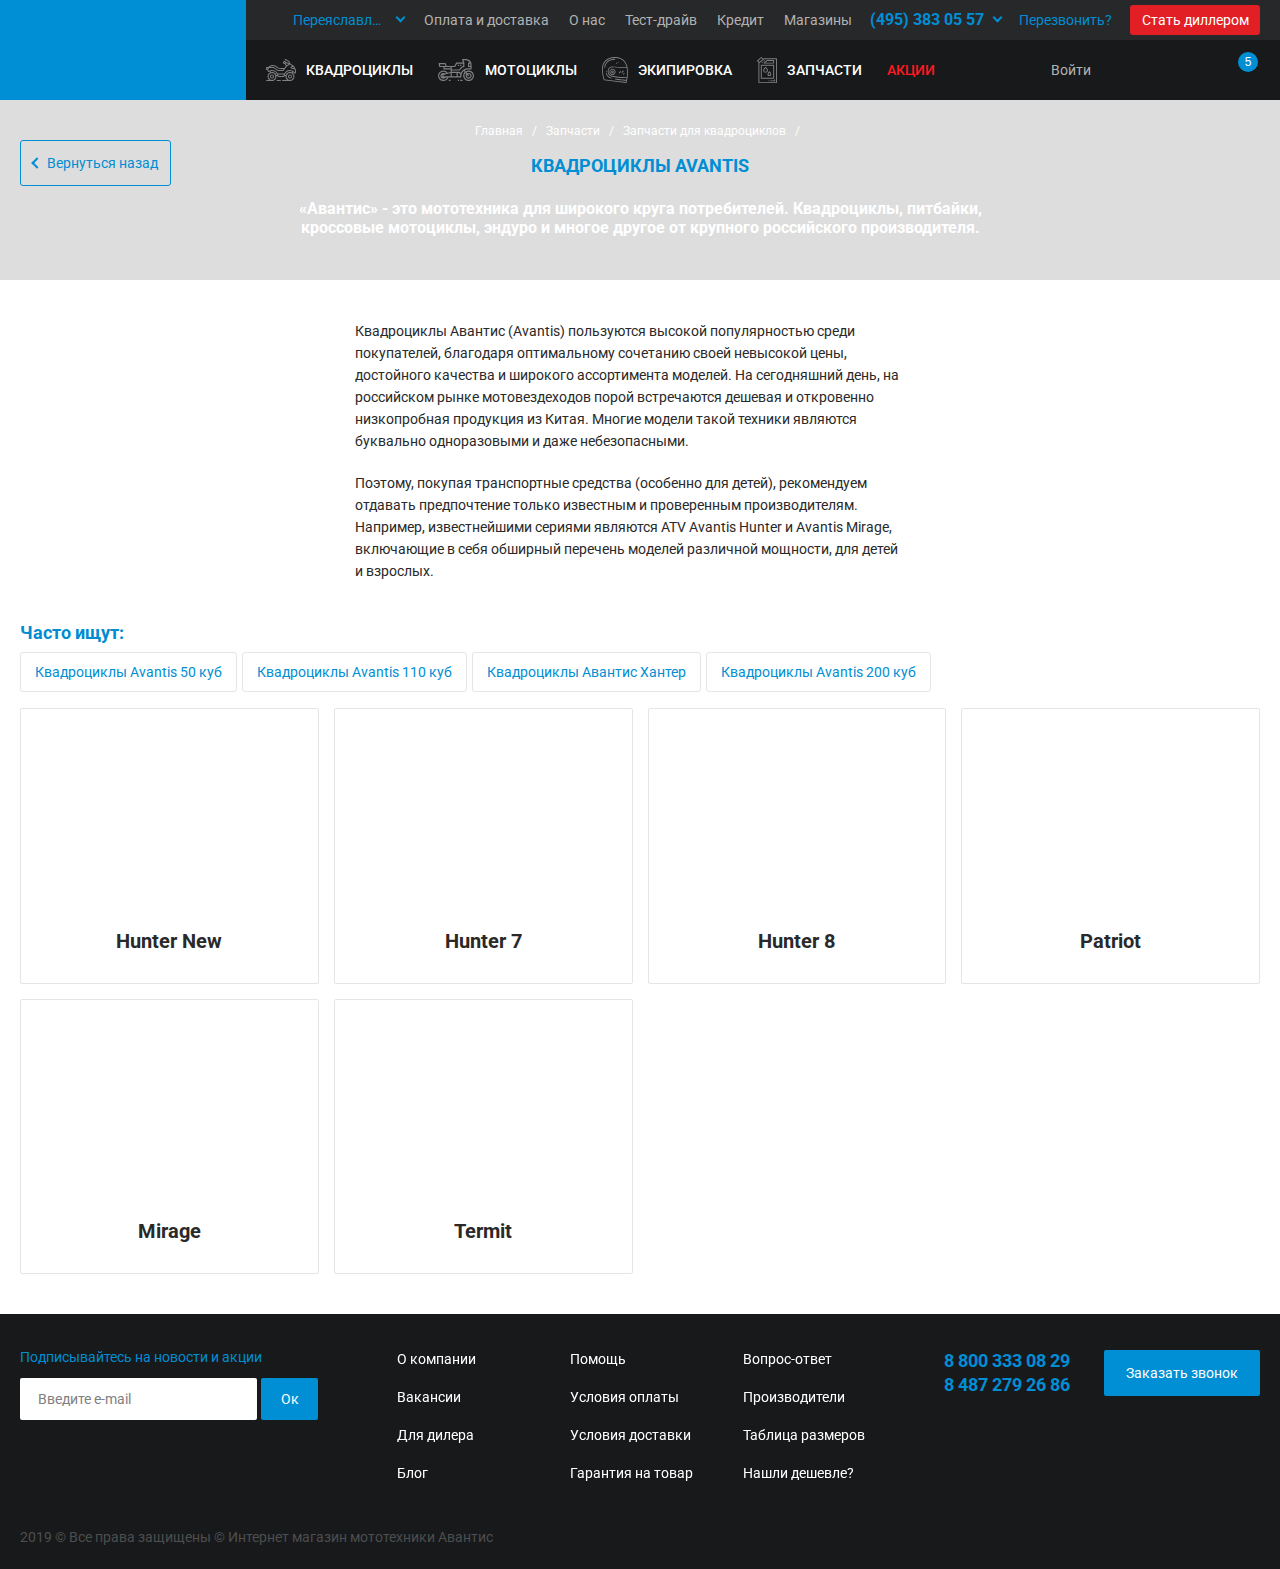
==== brand.html @ 6980018e "Revert "Изменения."" ====
<!DOCTYPE html>
<html lang="ru">
	<head>
		<meta http-equiv="Content-Type" content="text/html; charset=utf-8">
		<!-- Переключение IE в последнию версию, на случай если в настройках пользователя стоит меньшая -->
		<meta http-equiv="X-UA-Compatible" content="IE=edge">

		<!-- Адаптирование страницы для мобильных устройств -->
		<meta name="viewport" content="width=device-width, initial-scale=1, maximum-scale=1">

		<!-- Запрет распознования номера телефона -->
		<meta name="format-detection" content="telephone=no">
		<meta name="SKYPE_TOOLBAR" content ="SKYPE_TOOLBAR_PARSER_COMPATIBLE">

		<!-- Заголовок страницы -->
		<title>Заголовок страницы</title>

		<!-- Данное значение часто используют(использовали) поисковые системы -->
		<meta name="description" content="">
		<meta name="keywords" content="">

		<!-- Традиционная иконка сайта, размер 16x16, прозрачность поддерживается. Рекомендуемый формат: .ico или .png -->
		<link rel="shortcut icon" href="images/favicon.ico">

		<!-- Подключение шрифтов с гугла -->
		<link href="https://fonts.googleapis.com/css?family=Roboto:300,300i,400,400i,500,500i,700,700i,900,900i&display=swap&subset=cyrillic" rel="stylesheet">

		<!-- Подключение файлов стилей -->
		<link rel="stylesheet" href="css/ion.rangeSlider.css">
		<link rel="stylesheet" href="css/owl.carousel.css">
		<link rel="stylesheet" href="css/fancybox.css">
		<link rel="stylesheet" href="css/bxslider.css">
		<link rel="stylesheet" href="css/styles.css">

		<link rel="stylesheet" href="css/response_1341.css" media="(max-width: 1341px)">
		<link rel="stylesheet" href="css/response_1261.css" media="(max-width: 1261px)">
		<link rel="stylesheet" href="css/response_1023.css" media="(max-width: 1023px)">
		<link rel="stylesheet" href="css/response_767.css" media="(max-width: 767px)">
		<link rel="stylesheet" href="css/response_479.css" media="(max-width: 479px)">
		<link rel="stylesheet" href="css/response_374.css" media="(max-width: 374px)">
	</head>

	<body>
		<div class="wrap bg_white">
			<div class="main">
				<!-- Шапка -->
				<header>
					<button type="button" class="close">
						<span></span>
						<span></span>
					</button>


					<div class="mob_scroll">
						<div class="logo">
							<a href="/">
								<img src="images/logo.svg" alt="">
							</a>
						</div>


						<div class="top">
							<div class="cont flex">

								<div class="city">
									<button class="link modal_link" data-content="#city_modal">
										<span>Переяславль-Залесский</span>
									</button>
								</div>


								<nav class="menu flex">
									<div class="item">
										<a href="/">Оплата и доставка</a>
									</div>

									<div class="item">
										<a href="/">О нас</a>
									</div>

									<div class="item">
										<a href="/">Тест-драйв</a>
									</div>

									<div class="item">
										<a href="/">Кредит</a>
									</div>

									<div class="item">
										<a href="/">Магазины</a>
									</div>
								</nav>


								<div class="contacts">
									<div class="phone">
										<a href="tel:4953830557">(495) 383 05 57</a>

										<div class="hover">
											<div><a href="tel:+74951201530">+7 495 120 15 30</a></div>

											<div><a href="tel:+74951205309">+7 495 120 53 09</a></div>

											<div><a href="tel:4953830557">(495) 383 05 57</a></div>
										</div>
									</div>

									<button class="arr modal_link"  data-content="#city_modal"></button>

									<button class="callback_link modal_link" data-content="#callback_modal">Перезвонить?</button>
								</div>


								<button class="dealer_link">Стать диллером</button>

							</div>
						</div>


						<div class="info">
							<div class="cont flex">

								<div class="cats flex">
									<div class="item">
										<a href="/">
											<svg class="icon" width="30px" height="22px">
												<use xlink:href="#ic_cat1">
											</svg>
											КВАДРОЦИКЛЫ
										</a>
									</div>

									<div class="item">
										<a href="/" class="sub_link">
											<svg class="icon" width="37px" height="22px">
												<use xlink:href="#ic_cat2">
											</svg>
											МОТОЦИКЛЫ<span class="arr"></span>
										</a>

										<div class="sub_cats">
											<div class="flex">
												<div class="cat">
													<a href="/" class="main">
														<div class="name">ПИТБАЙКИ</div>

														<img data-src="images/tmp/sub_cats_thumb.png" alt="" class="lozad">
													</a>

													<div class="sub">
														<div class="block">
															<div class="title">ПО ОБЪЁМУ ДВИГАТЕЛЯ</div>

															<div><a href="/">50 куб.</a></div>
															<div><a href="/">110 куб.</a></div>
															<div><a href="/">125 куб.</a></div>
															<div><a href="/">140 куб.</a></div>
															<div><a href="/">150 куб.</a></div>
															<div><a href="/">250 куб.</a></div>
														</div>

														<div class="block">
															<div class="title">ПО ВОЗРАСТУ</div>

															<div><a href="/">Детские</a></div>
															<div><a href="/">Подростковые</a></div>
															<div><a href="/">От 10 до 13 лет</a></div>
															<div><a href="/">От 10 до 14 лет</a></div>
															<div><a href="/">От 10 до 15 лет</a></div>
															<div><a href="/">От 10 до 18 лет</a></div>
															<div><a href="/">От 11 до 15 лет</a></div>
														</div>

														<div class="block">
															<div class="title">ПО СТОИМОСТИ</div>

															<div><a href="/">Дорогие</a></div>
															<div><a href="/">Недорогие</a></div>
															<div><a href="/">До 30 тыс.</a></div>
														</div>

														<div class="block">
															<div class="title">ПОПУЛЯРНЫЕ ЗАПРОСЫ</div>

															<div><a href="/">Лучшие</a></div>
															<div><a href="/">Новые</a></div>
															<div><a href="/">Китайские</a></div>
														</div>

														<div class="block">
															<div class="title">ПО БРЕНДУ</div>

															<div><a href="/">Avantis</a></div>
															<div><a href="/">Kayo</a></div>
															<div><a href="/">Мотоленд</a></div>
														</div>
													</div>
												</div>


												<div class="cat">
													<a href="/" class="main">
														<div class="name">КРОССОВЫЕ</div>

														<img data-src="images/tmp/sub_cats_thumb2.png" alt="" class="lozad">
													</a>

													<div class="sub">
														<div class="block">
															<div class="title">ПО ОБЪЁМУ ДВИГАТЕЛЯ</div>

															<div><a href="/">50 куб.</a></div>
															<div><a href="/">110 куб.</a></div>
															<div><a href="/">125 куб.</a></div>
															<div><a href="/">140 куб.</a></div>
															<div><a href="/">150 куб.</a></div>
															<div><a href="/">190 куб.</a></div>
															<div><a href="/">250 куб.</a></div>
															<div><a href="/">300 куб.</a></div>
															<div><a href="/">450 куб.</a></div>
														</div>

														<div class="block">
															<div class="title">ПО ВОЗРАСТУ</div>

															<div><a href="/">Подростковые</a></div>
															<div><a href="/">Взрослые</a></div>
															<div><a href="/">От 10 до 14 лет</a></div>
															<div><a href="/">От 10 до 15 лет</a></div>
															<div><a href="/">От 10 до 18 лет</a></div>
														</div>

														<div class="block">
															<div class="title">ПО СТОИМОСТИ</div>

															<div><a href="/">Дорогие</a></div>
															<div><a href="/">Недорогие</a></div>
														</div>

														<div class="block">
															<div class="title">ПО БРЕНДУ</div>

															<div><a href="/">Avantis</a></div>
															<div><a href="/">Kayo</a></div>
															<div><a href="/">Мотоленд</a></div>
														</div>
													</div>
												</div>


												<div class="cat">
													<a href="/" class="main">
														<div class="name">ЭНДУРО</div>

														<img data-src="images/tmp/sub_cats_thumb3.png" alt="" class="lozad">
													</a>

													<div class="sub">
														<div class="block">
															<div class="title">ПО ОБЪЁМУ ДВИГАТЕЛЯ</div>

															<div><a href="/">200 куб.</a></div>
															<div><a href="/">250 куб.</a></div>
															<div><a href="/">300 куб.</a></div>
															<div><a href="/">400 куб.</a></div>
															<div><a href="/">450 куб.</a></div>
														</div>

														<div class="block">
															<div class="title">ПОПУЛЯРНЫЕ ЗАПРОСЫ</div>

															<div><a href="/">Лучшие</a></div>
															<div><a href="/">Новые</a></div>
															<div><a href="/">Китайские</a></div>
														</div>

														<div class="block">
															<div class="title">ПО СТОИМОСТИ</div>

															<div><a href="/">Дорогие</a></div>
															<div><a href="/">Недорогие</a></div>
														</div>

														<div class="block">
															<div class="title">ПО БРЕНДУ</div>

															<div><a href="/">Avantis</a></div>
															<div><a href="/">Kayo</a></div>
															<div><a href="/">Мотоленд</a></div>
														</div>
													</div>
												</div>


												<div class="cat">
													<a href="/" class="main">
														<div class="name">МОТАРДЫ</div>

														<img data-src="images/tmp/sub_cats_thumb4.png" alt="" class="lozad">
													</a>

													<div class="sub">
														<div class="block">
															<div class="title">ПО ОБЪЁМУ ДВИГАТЕЛЯ</div>

															<div><a href="/">125 куб.</a></div>
														</div>

														<div class="block">
															<div class="title">ПО БРЕНДУ</div>

															<div><a href="/">Мотоленд</a></div>
														</div>
													</div>
												</div>


												<div class="cat">
													<a href="/" class="main">
														<div class="name">МИНИБАЙКИ - ЭЛЕКТРИЧЕСКИЕ</div>

														<img data-src="images/tmp/sub_cats_thumb5.png" alt="" class="lozad">
													</a>

													<div class="sub">
														<div class="block">
															<div class="title">ДЕТСКИЕ</div>

															<div><a href="/">От 5 лет</a></div>
															<div><a href="/">От 6 лет</a></div>
															<div><a href="/">От 7 лет</a></div>
															<div><a href="/">От 8 лет</a></div>
															<div><a href="/">От 9 лет</a></div>
														</div>
													</div>
												</div>
											</div>
										</div>
									</div>

									<div class="item">
										<a href="/">
											<svg class="icon" width="26px" height="26px">
												<use xlink:href="#ic_cat3">
											</svg>
											ЭКИПИРОВКА
										</a>
									</div>

									<div class="item">
										<a href="/">
											<svg class="icon" width="20px" height="26px">
												<use xlink:href="#ic_cat4">
											</svg>
											ЗАПЧАСТИ
										</a>
									</div>

									<div class="item">
										<a href="/" class="red">АКЦИИ</a>
									</div>
								</div>


								<div class="modal_cont search">
									<button class="link mini_modal_link" data-modal-id="#search_modal">
										<img src="images/ic_search.svg" alt="">
									</button>

									<div class="mini_modal search_modal" id="search_modal">
										<form action="">
											<input type="text" name="" value="" placeholder="Поиск по сайту..." class="input">
											<button type="submit" class="submit_btn"></button>
										</form>
									</div>
								</div>


								<div class="account">
									<button class="login_link modal_link" data-content="#login_modal">Войти</button>

									<!--a href="/" class="user">Константин</a-->
								</div>


								<div class="links">
									<a href="/" class="favorite_link">
										<img src="images/ic_favorite.png" alt="">
									</a>

									<a href="/" class="compare_link">
										<img src="images/ic_compare.png" alt="">
									</a>

									<button class="cart_link modal_link" data-content="#cart_modal">
										<img src="images/ic_cart.png" alt="">
										<div class="count">5</div>
									</button>
								</div>
							</div>
						</div>
					</div>
				</header>


				<div class="mob_header">
					<div class="cont">

						<div class="logo">
							<div>
								<img src="images/logo.svg" alt="">
							</div>
						</div>


						<div class="contacts">
							<div class="phone">
								<a href="tel:4953830557">(495) 383 05 57</a>
							</div>

							<button class="callback_link modal_link" data-content="#callback_modal">Перезвонить?</button>
						</div>


						<div class="links">
							<a href="/" class="favorite_link">
								<img src="images/ic_favorite.png" alt="">
							</a>

							<a href="/" class="compare_link">
								<img src="images/ic_compare.png" alt="">
							</a>

							<button class="cart_link modal_link" data-content="#cart_modal">
								<img src="images/ic_cart.png" alt="">
								<div class="count">5</div>
							</button>
						</div>


						<div class="modal_cont search">
							<button class="link mini_modal_link" data-modal-id="#search_modal2">
								<img src="images/ic_search.svg" alt="">
							</button>

							<div class="mini_modal search_modal" id="search_modal2">
								<form action="">
									<input type="text" name="" value="" placeholder="Поиск по сайту..." class="input">
									<button type="submit" class="submit_btn"></button>
								</form>
							</div>
						</div>


						<div class="account">
							<button class="login_link modal_link" data-content="#login_modal">Войти</button>

							<!--a href="/" class="user">Константин</a-->
						</div>


						<button type="button" class="mob_menu_link">
							<span></span>
							<span></span>
							<span></span>
						</button>

					</div>
				</div>
				<!-- End Шапка -->


				<!-- Основная часть -->
				<section class="page_head block">
					<div class="cont">

						<a href="/" class="back_link">Вернуться назад</a>

						<div class="breadcrumbs">
							<a href="/">Главная</a> <span class="sep">/</span> 
							<a href="/">Запчасти</a> <span class="sep">/</span> 
							<a href="/">Запчасти для квадроциклов</a> <span class="sep">/</span>
						</div>

						<h1 class="page_title">Квадроциклы Avantis</h1>

						<div class="page_desc">«Авантис» - это мототехника для широкого круга потребителей. Квадроциклы, питбайки, кроссовые мотоциклы, эндуро и многое другое от крупного российского производителя.</div>

					</div>

					<img data-src="images/tmp/bg_page_head.jpg" alt="" class="bg lozad">
				</section>


				<section class="brand_info block">
					<div class="cont">

						<div class="logo">
							<img data-src="images/tmp/brand_info_logo.png" alt="" class="lozad">
						</div>


						<div class="text_block">
							<p>
								Квадроциклы Авантис (Avantis) пользуются высокой популярностью среди покупателей, благодаря оптимальному сочетанию своей невысокой цены, достойного качества и широкого ассортимента моделей. На сегодняшний день, на российском рынке мотовездеходов порой встречаются дешевая и откровенно низкопробная продукция из Китая. Многие модели такой техники являются буквально одноразовыми и даже небезопасными.
							</p>

							<p>
								Поэтому, покупая транспортные средства (особенно для детей), рекомендуем отдавать предпочтение только известным и проверенным производителям. Например, известнейшими сериями являются ATV Avantis Hunter и Avantis Mirage, включающие в себя обширный перечень моделей различной мощности, для детей и взрослых.
							</p>
						</div>


						<div class="banner">
							<a href="/">
								<img data-src="images/tmp/brand_banner_img.jpg" alt="" class="lozad">
							</a>
						</div>

					</div>
				</section>


				<section class="brand_cats block">
					<div class="cont">

						<div class="list">
							<div class="title">Часто ищут:</div>

							<div class="items">
								<a href="/">Квадроциклы Avantis 50 куб</a>
								<a href="/">Квадроциклы Avantis 110 куб</a>
								<a href="/">Квадроциклы Авантис Хантер</a>
								<a href="/">Квадроциклы Avantis 200 куб</a>
							</div>
						</div>


						<div class="flex">
							<a href="/" class="cat">
								<div class="thumb">
									<div class="img">
										<img data-src="images/tmp/brand_cat_thumb.jpg" alt="" class="lozad">
									</div>
								</div>

								<div class="name">Hunter New</div>
							</a>


							<a href="/" class="cat">
								<div class="thumb">
									<div class="img">
										<img data-src="images/tmp/brand_cat_thumb2.jpg" alt="" class="lozad">
									</div>
								</div>

								<div class="name">Hunter 7</div>
							</a>


							<a href="/" class="cat">
								<div class="thumb">
									<div class="img">
										<img data-src="images/tmp/brand_cat_thumb3.jpg" alt="" class="lozad">
									</div>
								</div>

								<div class="name">Hunter 8</div>
							</a>


							<a href="/" class="cat">
								<div class="thumb">
									<div class="img">
										<img data-src="images/tmp/brand_cat_thumb4.jpg" alt="" class="lozad">
									</div>
								</div>

								<div class="name">Patriot</div>
							</a>


							<a href="/" class="cat">
								<div class="thumb">
									<div class="img">
										<img data-src="images/tmp/brand_cat_thumb5.jpg" alt="" class="lozad">
									</div>
								</div>

								<div class="name">Mirage</div>
							</a>


							<a href="/" class="cat">
								<div class="thumb">
									<div class="img">
										<img data-src="images/tmp/brand_cat_thumb6.jpg" alt="" class="lozad">
									</div>
								</div>

								<div class="name">Termit</div>
							</a>
						</div>

					</div>
				</section>
				<!-- End Основная часть -->
			</div>


			<!-- Подвал -->
			<footer>
				<div class="info">
					<div class="cont flex">

						<div class="col_left">
							<div class="subscribe">
								<div class="title">Подписывайтесь на новости и акции</div>

								<form action="">
									<input type="email" name="" value="" placeholder="Введите e-mail" class="input">

									<button type="submit" class="submit_btn">Ок</button>
								</form>
							</div>


							<div class="payment">
								<img src="images/ic_payment1.png" alt="">
								<img src="images/ic_payment2.png" alt="">
								<img src="images/ic_payment3.png" alt="">
								<img src="images/ic_payment4.png" alt="">
							</div>
						</div>


						<div class="menu">
							<div><a href="/">О компании</a></div>
							<div><a href="/">Вакансии</a></div>
							<div><a href="/">Для дилера</a></div>
							<div><a href="/">Блог</a></div>
							<div><a href="/">Помощь</a></div>
							<div><a href="/">Условия оплаты</a></div>
							<div><a href="/">Условия доставки</a></div>
							<div><a href="/">Гарантия на товар</a></div>
							<div><a href="/">Вопрос-ответ</a></div>
							<div><a href="/">Производители</a></div>
							<div><a href="/">Таблица размеров</a></div>
							<div><a href="/">Нашли дешевле?</a></div>
						</div>


						<div class="col_right">
							<div class="contacts">
								<div class="phones">
									<div><a href="tel:88003330829">8 800 333 08 29</a></div>
									<div><a href="tel:84872792686">8 487 279 26 86</a></div>
								</div>

								<button class="callback_link modal_link" data-content="#callback_modal">Заказать звонок</button>
							</div>


							<div class="socials">
								<a href="/" target="_blank" rel="noopener nofollow">
									<img src="images/ic_soc1.png" alt="">
								</a>

								<a href="/" target="_blank" rel="noopener nofollow">
									<img src="images/ic_soc2.png" alt="">
								</a>

								<a href="/" target="_blank" rel="noopener nofollow">
									<img src="images/ic_soc3.png" alt="">
								</a>

								<a href="/" target="_blank" rel="noopener nofollow">
									<img src="images/ic_soc4.png" alt="">
								</a>

								<a href="/" target="_blank" rel="noopener nofollow">
									<img src="images/ic_soc5.png" alt="">
								</a>
							</div>
						</div>

					</div>
				</div>


				<div class="bottom">
					<div class="cont flex">

						<div class="copyright">
							2019 &copy; Все права защищены © Интернет магазин мототехники Авантис
						</div>

					</div>
				</div>
			</footer>
			<!-- End Подвал -->
		</div>


		<div class="overlay"></div>

		<div class="supports_error">
			Ваш браузер устарел рекомендуем обновить его до последней версии<br> или использовать другой более современный.
		</div>


		<section class="modal" id="callback_modal">
			<div class="modal_title">Заказать звонок</div>

			<div class="modal_data">
				<form action="" class="form">
					<div class="line">
						<div class="field">
							<input type="text" name="" value="" class="input">

							<div class="label">Ваше имя <span class="required">*</span></div>
						</div>
					</div>

					<div class="line">
						<div class="field">
							<input type="tel" name="" value="" class="input">

							<div class="label">Телефон <span class="required">*</span></div>
						</div>
					</div>


					<div class="submit">
						<button class="cancel close">Отменить</button>

						<button type="submit" class="submit_btn">Отправить</button>
					</div>
				</form>
			</div>
		</section>


		<section class="modal" id="login_modal">
			<div class="modal_title">Вход в личный кабинет</div>

			<div class="modal_data">
				<form action="" class="form">
					<div class="line">
						<div class="field">
							<input type="email" name="" value="" class="input">

							<div class="label">E-mail <span class="required">*</span></div>
						</div>
					</div>

					<div class="line">
						<div class="field">
							<input type="password" name="" value="" class="input">

							<div class="label">Пароль <span class="required">*</span></div>
						</div>

						<div class="field flex">
							<div class="remember">
								<input type="checkbox" name="remember" id="remember_check" checked>
								<label for="remember_check">Запомнить меня</label>
							</div>

							<a href="#" class="recovery_link">Забыли пароль?</a>
						</div>
					</div>

					<div class="line soc_auth">
						<div class="name">Или авторизируйтесь через социальные сети:</div>

						<a href="#">
							<img src="images/ic_soc_auth1.png" alt="">
						</a>

						<a href="#">
							<img src="images/ic_soc_auth2.png" alt="">
						</a>

						<a href="#">
							<img src="images/ic_soc_auth3.png" alt="">
						</a>
					</div>


					<div class="submit">
						<a href="/" class="register_link">Зарегестрироваться</a>

						<button type="submit" class="submit_btn">Войти</button>
					</div>
				</form>
			</div>
		</section>


		<section class="modal" id="city_modal">
			<div class="modal_data">
				<form action="" class="form">
					<div class="modal_title">Выберите город</div>

					<select name="">
						<option value="1">Москва</option>
						<option value="2">Москва</option>
						<option value="3">Москва</option>
						<option value="4">Москва</option>
						<option value="5">Москва</option>
						<option value="1">Москва</option>
						<option value="2">Москва</option>
						<option value="3">Москва</option>
						<option value="4">Москва</option>
						<option value="5">Москва</option>
					</select>

					<div class="exp">Выберите ближайший к себе центр обслуживания для получения заказа</div>


					<div class="shops">
						<div class="custom_scroll">
							<input type="radio" name="shops" id="shops_check1">
							<label for="shops_check1">
								<div>
									<b>Москва</b>, ул. Дорожная 3к6<br>
									+7 495 120 15 30<br>
									пн-вс 09-00 - 21-00
								</div>
							</label>

							<input type="radio" name="shops" id="shops_check2" checked>
							<label for="shops_check2">
								<div>
									<b>Москва</b>, 65-й км МКАД, вл.1, партнёрский магазин Авантис (админ. Здание ТК "Синдика")<br>
									тел. +7 (499) 653-56-09<br>
									пн-вс 09-00 - 21-00
								</div>
							</label>

							<input type="radio" name="shops" id="shops_check3">
							<label for="shops_check3">
								<div>
									<b>Москва</b>, ул. Дорожная 3к6<br>
									+7 495 120 15 30<br>
									пн-вс 09-00 - 21-00
								</div>
							</label>

							<input type="radio" name="shops" id="shops_check4">
							<label for="shops_check4">
								<div>
									<b>Москва</b>, 65-й км МКАД, вл.1, партнёрский магазин Авантис (админ. Здание ТК "Синдика")<br>
									тел. +7 (499) 653-56-09<br>
									пн-вс 09-00 - 21-00
								</div>
							</label>
						</div>
					</div>


					<div class="submit">
						<button class="cancel close">Отменить</button>

						<button type="submit" class="submit_btn">Выбрать</button>
					</div>
				</form>


				<div class="map">
					
				</div>
			</div>
		</section>


		<section class="modal" id="cart_modal">
			<div class="modal_title">Корзина</div>

			<div class="modal_data">
				<div class="product">
					<a href="/" class="thumb">
						<img data-src="images/tmp/product_list_thumb1.jpg" alt="" class="lozad">
					</a>

					<div class="info">
						<div class="name">
							<a href="/">Бак топливный металлический 125 сс (2015) 3,5л</a>
						</div>
					</div>

					<div class="amount">
					    <button type="button" class="minus"></button>

					    <input type="text" value="1" class="input"
					      data-minimum="1" data-maximum="99" data-step="1" data-unit="" maxlength="2">

					    <button type="button" class="plus"></button>
					</div>

					<div class="price">
						<img src="images/ic_multiply.png" alt="">
						<div>167 990 руб.</div>
					</div>

					<div class="price total">
						<div>167 990 руб.</div>
					</div>

					<button class="del">
						<img src="images/ic_del.svg" alt="">
					</button>
				</div>


				<div class="product">
					<a href="/" class="thumb">
						<img data-src="images/tmp/product_list_thumb1.jpg" alt="" class="lozad">
					</a>

					<div class="info">
						<div class="name">
							<a href="/">Бак топливный металлический 125 сс (2015) 3,5л</a>
						</div>
					</div>

					<div class="amount">
					    <button type="button" class="minus"></button>

					    <input type="text" value="1" class="input"
					      data-minimum="1" data-maximum="99" data-step="1" data-unit="" maxlength="2">

					    <button type="button" class="plus"></button>
					</div>

					<div class="price">
						<img src="images/ic_multiply.png" alt="">
						<div>167 990 руб.</div>
					</div>

					<div class="price total">
						<div>167 990 руб.</div>
					</div>

					<button class="del">
						<img src="images/ic_del.svg" alt="">
					</button>
				</div>


				<div class="product">
					<a href="/" class="thumb">
						<img data-src="images/tmp/product_list_thumb1.jpg" alt="" class="lozad">
					</a>

					<div class="info">
						<div class="name">
							<a href="/">Бак топливный металлический 125 сс (2015) 3,5л</a>
						</div>
					</div>

					<div class="amount">
					    <button type="button" class="minus"></button>

					    <input type="text" value="1" class="input"
					      data-minimum="1" data-maximum="99" data-step="1" data-unit="" maxlength="2">

					    <button type="button" class="plus"></button>
					</div>

					<div class="price">
						<img src="images/ic_multiply.png" alt="">
						<div>167 990 руб.</div>
					</div>

					<div class="price total">
						<div>167 990 руб.</div>
					</div>

					<button class="del">
						<img src="images/ic_del.svg" alt="">
					</button>
				</div>


				<div class="cart_total">
					<div class="count">Количество: <b>4</b></div>

					Сумма заказа: <div class="val"><span>263 960</span> руб.</div>
				</div>


				<div class="links">
					<button class="close continue">Продолжить покупки</button>

					<a href="/" class="checkout_link">Оформить заказ</a>
				</div>
			</div>
		</section>


		<section class="modal" id="promo_modal">
			<div class="title">
				<b>А как же экипировка?</b><br>
				Важнейший аспект пассивной безопасности!
			</div>


			<div class="products">
				<div class="slider owl-carousel">
					<div class="slide">
						<div class="product">
							<div class="thumb">
								<a href="/">
									<img data-src="images/tmp/promo_product_thumb1.jpg" alt="" class="lozad">
								</a>
							</div>

							<div class="info">
								<div class="rating">
									<div class="active"></div>
									<div class="active"></div>
									<div class="active"></div>
									<div class="middle"></div>
									<div></div>
								</div>

								<div class="name">
									<a href="/">Мотоочки кроссовые универсальные пласт.</a>
								</div>
							</div>

							<div class="status">
								<div class="green">в наличии</div>
							</div>

							<div class="price">
								117 990 руб. <div class="old">17900 руб.</div>
							</div>

							<div class="bottom">
								<div class="amount">
								    <button type="button" class="minus"></button>

								    <input type="text" value="1" class="input"
								      data-minimum="1" data-maximum="99" data-step="1" data-unit="" maxlength="2">

								    <button type="button" class="plus"></button>
								</div>

								<button class="buy_link">В корзину</button>

								<button class="favorite_link">
									<img src="images/ic_favorite2.png" alt="">
									<img src="images/ic_favorite.png" alt="">
								</button>

								<button class="compare_link">
									<img src="images/ic_compare2.png" alt="">
									<img src="images/ic_compare.png" alt="">
								</button>
							</div>
						</div>
					</div>


					<div class="slide">
						<div class="product">
							<div class="thumb">
								<a href="/">
									<img data-src="images/tmp/promo_product_thumb2.jpg" alt="" class="lozad">
								</a>
							</div>

							<div class="info">
								<div class="rating">
									<div class="active"></div>
									<div class="active"></div>
									<div class="active"></div>
									<div class="middle"></div>
									<div></div>
								</div>

								<div class="name">
									<a href="/">Мотоперчатки Pro-biker<br> ST-03</a>
								</div>
							</div>

							<div class="status">
								<div class="green">в наличии</div>
							</div>

							<div class="price">
								117 990 руб. <div class="old">17900 руб.</div>
							</div>

							<div class="bottom">
								<div class="amount">
								    <button type="button" class="minus"></button>

								    <input type="text" value="1" class="input"
								      data-minimum="1" data-maximum="99" data-step="1" data-unit="" maxlength="2">

								    <button type="button" class="plus"></button>
								</div>

								<button class="buy_link">В корзину</button>

								<button class="favorite_link">
									<img src="images/ic_favorite2.png" alt="">
									<img src="images/ic_favorite.png" alt="">
								</button>

								<button class="compare_link">
									<img src="images/ic_compare2.png" alt="">
									<img src="images/ic_compare.png" alt="">
								</button>
							</div>
						</div>
					</div>


					<div class="slide">
						<div class="product">
							<div class="thumb">
								<a href="/">
									<img data-src="images/tmp/promo_product_thumb3.jpg" alt="" class="lozad">
								</a>
							</div>

							<div class="info">
								<div class="rating">
									<div class="active"></div>
									<div class="active"></div>
									<div class="active"></div>
									<div class="middle"></div>
									<div></div>
								</div>

								<div class="name">
									<a href="/">Шлем кроссовый<br> Fox racing</a>
								</div>
							</div>

							<div class="status">
								<div class="green">в наличии</div>
							</div>

							<div class="price">
								117 990 руб. <div class="old">17900 руб.</div>
							</div>

							<div class="bottom">
								<div class="amount">
								    <button type="button" class="minus"></button>

								    <input type="text" value="1" class="input"
								      data-minimum="1" data-maximum="99" data-step="1" data-unit="" maxlength="2">

								    <button type="button" class="plus"></button>
								</div>

								<button class="buy_link">В корзину</button>

								<button class="favorite_link">
									<img src="images/ic_favorite2.png" alt="">
									<img src="images/ic_favorite.png" alt="">
								</button>

								<button class="compare_link">
									<img src="images/ic_compare2.png" alt="">
									<img src="images/ic_compare.png" alt="">
								</button>
							</div>
						</div>
					</div>


					<div class="slide">
						<div class="product">
							<div class="thumb">
								<a href="/">
									<img data-src="images/tmp/promo_product_thumb4.jpg" alt="" class="lozad">
								</a>
							</div>

							<div class="info">
								<div class="rating">
									<div class="active"></div>
									<div class="active"></div>
									<div class="active"></div>
									<div class="middle"></div>
									<div></div>
								</div>

								<div class="name">
									<a href="/">Защита тела<br> Avantis BAV01</a>
								</div>
							</div>

							<div class="status">
								<div class="green">в наличии</div>
							</div>

							<div class="price">
								117 990 руб. <div class="old">17900 руб.</div>
							</div>

							<div class="bottom">
								<div class="amount">
								    <button type="button" class="minus"></button>

								    <input type="text" value="1" class="input"
								      data-minimum="1" data-maximum="99" data-step="1" data-unit="" maxlength="2">

								    <button type="button" class="plus"></button>
								</div>

								<button class="buy_link">В корзину</button>

								<button class="favorite_link">
									<img src="images/ic_favorite2.png" alt="">
									<img src="images/ic_favorite.png" alt="">
								</button>

								<button class="compare_link">
									<img src="images/ic_compare2.png" alt="">
									<img src="images/ic_compare.png" alt="">
								</button>
							</div>
						</div>
					</div>


					<div class="slide">
						<div class="product">
							<div class="thumb">
								<a href="/">
									<img data-src="images/tmp/promo_product_thumb1.jpg" alt="" class="lozad">
								</a>
							</div>

							<div class="info">
								<div class="rating">
									<div class="active"></div>
									<div class="active"></div>
									<div class="active"></div>
									<div class="middle"></div>
									<div></div>
								</div>

								<div class="name">
									<a href="/">Мотоочки кроссовые универсальные пласт.</a>
								</div>
							</div>

							<div class="status">
								<div class="green">в наличии</div>
							</div>

							<div class="price">
								117 990 руб. <div class="old">17900 руб.</div>
							</div>

							<div class="bottom">
								<div class="amount">
								    <button type="button" class="minus"></button>

								    <input type="text" value="1" class="input"
								      data-minimum="1" data-maximum="99" data-step="1" data-unit="" maxlength="2">

								    <button type="button" class="plus"></button>
								</div>

								<button class="buy_link">В корзину</button>

								<button class="favorite_link">
									<img src="images/ic_favorite2.png" alt="">
									<img src="images/ic_favorite.png" alt="">
								</button>

								<button class="compare_link">
									<img src="images/ic_compare2.png" alt="">
									<img src="images/ic_compare.png" alt="">
								</button>
							</div>
						</div>
					</div>


					<div class="slide">
						<div class="product">
							<div class="thumb">
								<a href="/">
									<img data-src="images/tmp/promo_product_thumb2.jpg" alt="" class="lozad">
								</a>
							</div>

							<div class="info">
								<div class="rating">
									<div class="active"></div>
									<div class="active"></div>
									<div class="active"></div>
									<div class="middle"></div>
									<div></div>
								</div>

								<div class="name">
									<a href="/">Мотоперчатки Pro-biker<br> ST-03</a>
								</div>
							</div>

							<div class="status">
								<div class="green">в наличии</div>
							</div>

							<div class="price">
								117 990 руб. <div class="old">17900 руб.</div>
							</div>

							<div class="bottom">
								<div class="amount">
								    <button type="button" class="minus"></button>

								    <input type="text" value="1" class="input"
								      data-minimum="1" data-maximum="99" data-step="1" data-unit="" maxlength="2">

								    <button type="button" class="plus"></button>
								</div>

								<button class="buy_link">В корзину</button>

								<button class="favorite_link">
									<img src="images/ic_favorite2.png" alt="">
									<img src="images/ic_favorite.png" alt="">
								</button>

								<button class="compare_link">
									<img src="images/ic_compare2.png" alt="">
									<img src="images/ic_compare.png" alt="">
								</button>
							</div>
						</div>
					</div>


					<div class="slide">
						<div class="product">
							<div class="thumb">
								<a href="/">
									<img data-src="images/tmp/promo_product_thumb3.jpg" alt="" class="lozad">
								</a>
							</div>

							<div class="info">
								<div class="rating">
									<div class="active"></div>
									<div class="active"></div>
									<div class="active"></div>
									<div class="middle"></div>
									<div></div>
								</div>

								<div class="name">
									<a href="/">Шлем кроссовый<br> Fox racing</a>
								</div>
							</div>

							<div class="status">
								<div class="green">в наличии</div>
							</div>

							<div class="price">
								117 990 руб. <div class="old">17900 руб.</div>
							</div>

							<div class="bottom">
								<div class="amount">
								    <button type="button" class="minus"></button>

								    <input type="text" value="1" class="input"
								      data-minimum="1" data-maximum="99" data-step="1" data-unit="" maxlength="2">

								    <button type="button" class="plus"></button>
								</div>

								<button class="buy_link">В корзину</button>

								<button class="favorite_link">
									<img src="images/ic_favorite2.png" alt="">
									<img src="images/ic_favorite.png" alt="">
								</button>

								<button class="compare_link">
									<img src="images/ic_compare2.png" alt="">
									<img src="images/ic_compare.png" alt="">
								</button>
							</div>
						</div>
					</div>


					<div class="slide">
						<div class="product">
							<div class="thumb">
								<a href="/">
									<img data-src="images/tmp/promo_product_thumb4.jpg" alt="" class="lozad">
								</a>
							</div>

							<div class="info">
								<div class="rating">
									<div class="active"></div>
									<div class="active"></div>
									<div class="active"></div>
									<div class="middle"></div>
									<div></div>
								</div>

								<div class="name">
									<a href="/">Защита тела<br> Avantis BAV01</a>
								</div>
							</div>

							<div class="status">
								<div class="green">в наличии</div>
							</div>

							<div class="price">
								117 990 руб. <div class="old">17900 руб.</div>
							</div>

							<div class="bottom">
								<div class="amount">
								    <button type="button" class="minus"></button>

								    <input type="text" value="1" class="input"
								      data-minimum="1" data-maximum="99" data-step="1" data-unit="" maxlength="2">

								    <button type="button" class="plus"></button>
								</div>

								<button class="buy_link">В корзину</button>

								<button class="favorite_link">
									<img src="images/ic_favorite2.png" alt="">
									<img src="images/ic_favorite.png" alt="">
								</button>

								<button class="compare_link">
									<img src="images/ic_compare2.png" alt="">
									<img src="images/ic_compare.png" alt="">
								</button>
							</div>
						</div>
					</div>
				</div>
			</div>


			<div class="modal_bottom">
				<div class="discount">
					Последний шанс купить экипировку со <b>скидкой 10%!</b>
				</div>

				<button class="close">НЕТ, СПАСИБО</button>
			</div>
		</section>


		<svg style="display:none;">
			<symbol id="ic_cat1">
				<path d="M29.344,14.441 C28.942,14.589 28.490,14.466 28.219,14.134 C27.910,13.764 27.560,13.430 27.176,13.139 L26.674,13.892 C26.844,14.017 27.006,14.154 27.157,14.302 C27.166,14.309 27.177,14.312 27.186,14.321 C27.195,14.330 27.198,14.341 27.206,14.351 C28.925,16.093 28.929,18.892 27.217,20.640 C27.202,20.675 27.174,20.703 27.139,20.717 C26.301,21.540 25.173,22.000 23.999,22.000 L16.500,22.000 C16.223,22.000 16.000,21.776 16.000,21.500 C16.000,21.224 16.223,21.000 16.500,21.000 L21.178,21.000 C21.063,20.908 20.953,20.810 20.848,20.706 C20.839,20.698 20.827,20.695 20.818,20.687 C20.810,20.678 20.807,20.667 20.799,20.658 C19.841,19.696 19.373,18.350 19.529,17.000 L18.525,17.000 C18.523,17.029 18.517,17.056 18.515,17.085 C18.471,17.603 18.037,18.001 17.517,18.001 L12.482,18.001 C11.962,18.001 11.529,17.604 11.484,17.087 C11.482,17.058 11.474,17.030 11.474,17.000 L10.470,17.000 C10.625,18.341 10.164,19.679 9.217,20.640 C9.203,20.675 9.175,20.703 9.140,20.717 C8.301,21.540 7.174,22.000 6.000,22.000 L0.500,22.000 C0.224,22.000 -0.000,21.776 -0.000,21.500 C-0.000,21.224 0.224,21.000 0.500,21.000 L3.178,21.000 C3.064,20.908 2.954,20.810 2.849,20.706 C2.839,20.698 2.827,20.695 2.819,20.687 C2.810,20.678 2.807,20.667 2.800,20.658 C1.064,18.905 1.068,16.079 2.809,14.331 C2.813,14.327 2.814,14.323 2.818,14.319 C2.821,14.315 2.826,14.314 2.830,14.310 C3.165,13.979 3.549,13.703 3.969,13.491 L3.679,12.620 C3.541,12.693 3.401,12.771 3.259,12.856 C3.012,13.006 2.712,13.040 2.437,12.952 C2.162,12.864 1.939,12.661 1.824,12.395 L1.180,11.001 L1.000,11.001 C0.448,11.001 -0.000,10.554 -0.000,10.001 L-0.000,9.002 C-0.000,8.449 0.448,8.001 1.000,8.001 L2.293,8.001 L2.512,7.782 C4.561,5.733 7.771,5.415 10.182,7.023 L11.872,8.149 C12.705,8.706 13.686,9.002 14.688,9.002 L18.310,9.002 L19.895,6.965 L18.704,4.982 C18.636,4.993 18.568,5.000 18.499,5.002 C17.722,5.003 17.073,4.409 17.005,3.635 C16.938,2.860 17.474,2.163 18.240,2.029 C19.005,1.896 19.746,2.371 19.945,3.122 L23.363,4.261 C22.728,2.510 19.994,1.321 18.856,0.980 C18.685,0.929 18.554,0.790 18.513,0.616 C18.472,0.442 18.526,0.260 18.656,0.137 C18.786,0.014 18.972,-0.029 19.143,0.022 C19.355,0.086 24.192,1.572 24.485,4.702 L27.088,6.191 C27.315,6.322 27.524,6.484 27.709,6.670 C27.720,6.679 27.730,6.687 27.740,6.698 C27.960,6.921 28.144,7.177 28.286,7.457 L29.682,10.248 C29.890,10.666 29.998,11.126 29.999,11.593 L29.999,13.501 C30.004,13.922 29.741,14.299 29.344,14.441 ZM1.000,9.002 L1.000,10.001 L1.250,10.001 L2.000,9.002 L1.000,9.002 ZM18.499,3.002 C18.223,3.002 17.999,3.226 17.999,3.502 C17.999,3.778 18.223,4.002 18.499,4.002 C18.776,4.002 18.999,3.778 18.999,3.502 C18.999,3.226 18.776,3.002 18.499,3.002 ZM20.540,17.992 C20.622,18.579 20.854,19.135 21.212,19.607 C21.407,19.457 21.682,19.475 21.856,19.649 C22.030,19.822 22.048,20.097 21.899,20.292 C22.370,20.649 22.923,20.879 23.507,20.962 C23.524,20.703 23.739,20.501 23.999,20.501 C24.259,20.501 24.475,20.703 24.491,20.962 C25.077,20.880 25.632,20.649 26.104,20.291 C25.957,20.096 25.975,19.823 26.148,19.650 C26.321,19.478 26.594,19.459 26.789,19.607 C27.146,19.135 27.377,18.580 27.460,17.994 C27.201,17.977 26.999,17.762 26.999,17.502 C26.999,17.242 27.201,17.027 27.460,17.010 C27.378,16.425 27.148,15.871 26.791,15.400 C26.597,15.554 26.319,15.537 26.144,15.362 C25.969,15.187 25.953,14.908 26.106,14.714 C25.634,14.356 25.078,14.125 24.491,14.042 C24.475,14.301 24.259,14.503 23.999,14.503 C23.739,14.503 23.524,14.301 23.507,14.042 C22.922,14.124 22.367,14.355 21.896,14.712 C22.048,14.907 22.031,15.185 21.856,15.359 C21.681,15.534 21.404,15.551 21.209,15.399 L21.209,15.397 C20.852,15.869 20.622,16.423 20.540,17.008 C20.799,17.025 21.002,17.240 21.002,17.501 C21.002,17.761 20.799,17.976 20.540,17.992 ZM19.762,16.001 C19.983,15.375 20.341,14.805 20.808,14.333 C20.811,14.329 20.813,14.324 20.816,14.321 C20.820,14.317 20.825,14.316 20.828,14.313 C22.138,13.006 24.117,12.638 25.809,13.386 L26.334,12.597 C25.615,12.213 24.814,12.008 23.999,12.001 C21.544,12.012 19.390,13.641 18.712,16.001 L19.762,16.001 ZM12.481,17.013 L17.517,17.000 C17.558,16.490 17.660,15.986 17.821,15.500 L12.176,15.500 C12.338,15.991 12.440,16.499 12.481,17.013 ZM11.289,16.001 C10.610,13.641 8.456,12.011 6.000,12.001 C5.525,12.002 5.053,12.079 4.602,12.227 L4.909,13.143 C6.431,12.752 8.047,13.192 9.159,14.302 C9.168,14.309 9.179,14.312 9.188,14.321 C9.197,14.330 9.199,14.341 9.208,14.351 C9.667,14.819 10.019,15.382 10.239,16.001 L11.289,16.001 ZM3.896,14.712 C4.048,14.907 4.031,15.185 3.856,15.359 C3.682,15.534 3.404,15.551 3.210,15.399 C2.852,15.871 2.621,16.425 2.539,17.010 C2.799,17.027 3.001,17.242 3.001,17.502 C3.001,17.763 2.799,17.978 2.539,17.994 C2.622,18.581 2.853,19.137 3.211,19.609 C3.407,19.461 3.681,19.478 3.856,19.650 C4.027,19.824 4.046,20.096 3.900,20.292 C4.370,20.649 4.924,20.879 5.508,20.962 C5.524,20.703 5.740,20.501 6.000,20.501 C6.260,20.501 6.475,20.703 6.492,20.962 C7.078,20.880 7.633,20.649 8.104,20.291 C7.957,20.096 7.976,19.823 8.148,19.650 C8.321,19.478 8.595,19.459 8.789,19.607 C9.147,19.135 9.378,18.580 9.461,17.994 C9.201,17.977 8.999,17.762 8.999,17.502 C8.999,17.242 9.201,17.027 9.461,17.010 C9.378,16.425 9.148,15.871 8.792,15.400 C8.597,15.554 8.319,15.537 8.144,15.362 C7.969,15.187 7.953,14.908 8.106,14.714 C7.634,14.356 7.078,14.125 6.492,14.042 C6.475,14.301 6.260,14.503 6.000,14.503 C5.740,14.503 5.524,14.301 5.508,14.042 C4.922,14.124 4.368,14.355 3.896,14.712 ZM14.688,10.001 C13.488,10.003 12.315,9.647 11.317,8.980 L9.628,7.854 C8.794,7.298 7.814,7.001 6.811,7.001 C5.723,7.000 4.665,7.351 3.793,8.001 L7.200,8.001 C7.495,8.002 7.783,8.088 8.029,8.251 L12.025,10.917 C12.107,10.972 12.204,11.001 12.302,11.001 L16.510,11.001 C16.664,11.001 16.810,10.929 16.905,10.807 L17.532,10.001 L14.688,10.001 ZM19.849,4.145 C19.783,4.283 19.697,4.409 19.594,4.521 L20.676,6.325 L22.780,5.122 L19.849,4.145 ZM27.393,7.905 C27.351,7.821 27.303,7.739 27.249,7.662 L25.510,8.451 L28.040,9.198 L27.393,7.905 ZM28.786,10.695 L28.649,10.422 L25.217,9.418 C24.810,9.300 24.522,8.939 24.497,8.516 C24.473,8.093 24.717,7.702 25.107,7.536 L26.399,6.952 L23.999,5.577 L20.833,7.387 L17.695,11.422 C17.411,11.789 16.973,12.002 16.510,12.001 L12.302,12.001 C12.006,12.002 11.717,11.915 11.471,11.751 L7.477,9.085 C7.395,9.031 7.298,9.002 7.200,9.002 L3.250,9.002 L2.079,10.562 L2.738,11.989 C3.713,11.363 4.842,11.021 6.000,11.001 C8.419,11.011 10.634,12.358 11.755,14.501 L18.242,14.501 C19.231,12.546 21.154,11.236 23.335,11.031 C25.516,10.826 27.650,11.756 28.986,13.493 L28.997,11.595 C28.998,11.283 28.925,10.975 28.786,10.695 ZM8.000,17.501 C8.000,18.605 7.104,19.500 6.000,19.500 C4.895,19.500 4.000,18.605 4.000,17.501 C4.000,16.396 4.895,15.500 6.000,15.500 C7.104,15.500 8.000,16.396 8.000,17.501 ZM5.000,17.501 C5.000,18.053 5.447,18.500 6.000,18.500 C6.552,18.500 7.000,18.053 7.000,17.501 C7.000,16.948 6.552,16.501 6.000,16.501 C5.447,16.501 5.000,16.948 5.000,17.501 ZM23.999,15.500 C25.104,15.500 25.999,16.396 25.999,17.501 C25.999,18.605 25.104,19.500 23.999,19.500 C22.895,19.500 21.999,18.605 21.999,17.501 C21.999,16.396 22.895,15.500 23.999,15.500 ZM23.999,18.500 C24.552,18.500 24.999,18.053 24.999,17.501 C24.999,16.948 24.552,16.501 23.999,16.501 C23.447,16.501 22.999,16.948 22.999,17.501 C22.999,18.053 23.447,18.500 23.999,18.500 ZM11.000,21.000 L14.499,21.000 C14.776,21.000 15.000,21.224 15.000,21.500 C15.000,21.776 14.776,22.000 14.499,22.000 L11.000,22.000 C10.723,22.000 10.500,21.776 10.500,21.500 C10.500,21.224 10.723,21.000 11.000,21.000 Z"/>
			</symbol>

			<symbol id="ic_cat2">
				<path d="M30.594,11.579 C32.026,11.578 33.400,12.125 34.413,13.100 C36.526,15.133 36.530,18.432 34.423,20.469 C32.316,22.506 28.895,22.511 26.782,20.478 C24.670,18.446 24.666,15.147 26.773,13.109 L25.770,11.900 C24.263,13.108 23.391,14.900 23.391,16.790 L23.391,17.947 C23.391,18.267 23.122,18.526 22.790,18.526 L10.478,18.526 C10.125,19.494 9.483,20.339 8.634,20.955 C6.255,22.682 2.875,22.222 1.084,19.927 C-0.706,17.633 -0.229,14.373 2.150,12.646 C4.529,10.920 7.909,11.380 9.700,13.674 L12.585,12.879 L12.585,10.421 L5.982,10.421 C5.650,10.421 5.382,10.162 5.382,9.842 L5.382,8.105 L1.780,8.105 C1.495,8.105 1.249,7.912 1.192,7.642 L0.591,4.747 C0.583,4.709 0.579,4.670 0.579,4.631 C0.579,4.312 0.848,4.053 1.180,4.053 L7.183,4.053 C7.428,4.053 7.649,4.197 7.740,4.417 L8.790,6.947 L16.416,6.947 L18.048,3.794 C18.150,3.597 18.360,3.473 18.588,3.474 L24.959,3.474 L24.022,0.762 C24.001,0.703 23.991,0.641 23.991,0.579 C23.991,0.259 24.260,-0.000 24.591,-0.000 L26.993,-0.000 C31.127,-0.000 33.596,2.164 33.596,5.789 L33.596,9.842 C33.596,10.162 33.327,10.421 32.996,10.421 L29.994,10.421 C28.861,10.421 27.747,10.704 26.761,11.242 L27.713,12.389 C28.574,11.860 29.573,11.579 30.594,11.579 ZM6.774,5.211 L1.912,5.211 L2.272,6.947 L7.495,6.947 L6.774,5.211 ZM12.585,8.105 L6.582,8.105 L6.582,9.263 L12.585,9.263 L12.585,8.105 ZM19.789,17.368 L22.190,17.368 L22.190,15.631 C22.190,14.672 21.384,13.895 20.389,13.895 L19.789,13.895 L19.789,17.368 ZM13.786,17.368 L18.588,17.368 L18.588,13.895 L13.786,13.895 L13.786,17.368 ZM5.367,12.737 C3.047,12.741 1.169,14.558 1.172,16.796 C1.176,19.035 3.061,20.846 5.382,20.842 C7.003,20.840 8.479,19.939 9.174,18.526 L7.778,18.526 C6.820,19.760 5.027,20.051 3.703,19.187 C2.333,18.294 1.974,16.498 2.900,15.176 C3.827,13.855 5.689,13.509 7.059,14.402 L8.443,14.021 C7.647,13.200 6.533,12.735 5.367,12.737 ZM4.206,15.484 C4.132,15.546 4.062,15.613 3.999,15.685 C3.367,16.409 3.462,17.490 4.213,18.100 C4.195,18.051 4.184,18.000 4.181,17.947 L4.181,15.631 C4.183,15.581 4.191,15.532 4.206,15.484 ZM12.585,14.083 L5.382,16.068 L5.382,17.368 L12.585,17.368 L12.585,14.083 ZM25.192,4.631 L18.959,4.631 L17.325,7.785 C17.223,7.981 17.015,8.106 16.788,8.105 L13.786,8.105 L13.786,10.421 L21.256,10.421 C22.182,8.953 23.557,7.797 25.192,7.114 L25.192,4.631 ZM32.395,5.789 C32.395,5.401 32.357,5.013 32.280,4.631 L31.195,4.631 L31.195,6.947 L32.395,6.947 L32.395,5.789 ZM29.994,9.263 L32.395,9.263 L32.395,8.105 L30.594,8.105 C30.263,8.105 29.994,7.846 29.994,7.526 L29.994,4.053 C29.994,3.733 30.263,3.474 30.594,3.474 L31.886,3.474 C30.866,1.514 28.533,1.158 26.993,1.158 L25.424,1.158 L26.362,3.870 C26.377,3.930 26.387,3.991 26.392,4.053 L26.392,7.526 C26.392,7.792 26.205,8.023 25.938,8.088 C25.919,8.093 23.741,8.667 22.104,11.298 C21.996,11.472 21.800,11.579 21.590,11.579 L13.786,11.579 L13.786,12.737 L20.389,12.737 C21.336,12.739 22.225,13.174 22.787,13.908 C23.997,11.099 26.840,9.267 29.994,9.263 ZM26.394,16.801 C26.397,19.035 28.277,20.845 30.594,20.842 C31.346,20.843 32.085,20.650 32.733,20.282 C34.733,19.146 35.399,16.662 34.222,14.733 C33.044,12.804 30.469,12.162 28.469,13.297 L29.235,14.223 C29.654,14.010 30.120,13.898 30.594,13.895 C32.252,13.895 33.596,15.191 33.596,16.790 C33.596,18.388 32.252,19.684 30.594,19.684 C28.937,19.684 27.593,18.388 27.593,16.790 C27.597,16.115 27.847,15.464 28.299,14.950 L27.533,14.024 C26.800,14.775 26.392,15.769 26.394,16.801 ZM30.125,17.151 L29.068,15.877 C28.886,16.159 28.791,16.485 28.794,16.817 C28.802,17.784 29.621,18.562 30.623,18.554 C31.626,18.546 32.432,17.756 32.424,16.789 C32.416,15.822 31.597,15.045 30.594,15.053 C30.394,15.054 30.196,15.088 30.008,15.154 L31.063,16.428 L30.125,17.151 ZM22.190,5.789 L23.391,5.789 L23.391,6.947 L22.190,6.947 L22.190,5.789 ZM19.789,5.789 L20.990,5.789 L20.990,6.947 L19.789,6.947 L19.789,5.789 ZM12.585,22.000 L10.785,22.000 L10.785,20.842 L12.585,20.842 L12.585,22.000 ZM20.990,22.000 L19.789,22.000 L19.789,20.842 L20.990,20.842 L20.990,22.000 ZM24.591,22.000 L22.190,22.000 L22.190,20.842 L24.591,20.842 L24.591,22.000 Z"/>
			</symbol>

			<symbol id="ic_cat3">
				<path d="M24.545,25.663 C24.495,25.861 24.321,26.000 24.121,26.000 C24.103,26.000 24.086,25.999 24.068,25.997 L2.141,23.307 C1.979,23.287 1.841,23.177 1.783,23.022 C0.627,19.657 0.024,16.118 0.000,12.552 C0.000,9.607 0.949,-0.000 13.157,-0.000 C17.380,-0.000 20.794,1.555 23.028,4.498 C26.385,8.921 26.909,16.239 24.545,25.663 ZM22.335,5.048 C20.273,2.331 17.099,0.896 13.157,0.896 C10.276,0.896 0.877,1.737 0.877,12.552 C0.913,15.918 1.466,19.258 2.514,22.450 L23.790,25.058 C23.901,24.608 23.999,24.165 24.097,23.724 C22.603,23.604 17.510,23.162 13.086,22.407 L13.231,21.524 C17.748,22.292 22.972,22.735 24.283,22.839 C24.402,22.244 24.509,21.658 24.603,21.082 C24.242,21.093 23.878,21.100 23.507,21.100 C17.411,21.100 10.087,19.732 10.007,19.716 C7.156,19.301 5.701,17.492 5.701,14.345 C5.701,11.349 7.767,9.414 10.964,9.414 C10.981,9.414 10.998,9.415 11.015,9.417 C11.092,9.426 18.611,10.318 24.611,10.197 C24.227,8.332 23.450,6.575 22.335,5.048 ZM10.939,10.310 C8.248,10.320 6.578,11.864 6.578,14.345 C6.578,17.050 7.713,18.477 10.149,18.832 C10.251,18.851 18.549,20.400 24.744,20.182 C25.234,17.173 25.250,14.104 24.792,11.090 C18.885,11.228 11.441,10.370 10.939,10.310 ZM20.741,17.165 L22.057,15.821 L22.677,16.455 L21.361,17.799 L20.741,17.165 ZM19.425,15.372 L21.179,13.579 L21.800,14.213 L20.045,16.006 L19.425,15.372 ZM16.793,15.821 L18.548,14.028 L19.168,14.662 L17.414,16.455 L16.793,15.821 ZM10.525,17.931 C8.830,17.931 7.455,16.526 7.455,14.793 C7.455,13.060 8.830,11.655 10.525,11.655 C12.220,11.657 13.593,13.061 13.595,14.793 C13.595,16.526 12.221,17.931 10.525,17.931 ZM10.525,12.552 C9.314,12.552 8.333,13.555 8.333,14.793 C8.333,16.031 9.314,17.035 10.525,17.035 C11.736,17.033 12.717,16.030 12.718,14.793 C12.718,13.555 11.736,12.552 10.525,12.552 ZM10.525,16.138 C9.799,16.138 9.210,15.536 9.210,14.793 C9.210,14.050 9.799,13.448 10.525,13.448 C11.252,13.448 11.841,14.050 11.841,14.793 C11.841,15.536 11.252,16.138 10.525,16.138 ZM10.525,14.345 C10.283,14.345 10.087,14.545 10.087,14.793 C10.087,15.041 10.283,15.241 10.525,15.241 C10.767,15.241 10.964,15.041 10.964,14.793 C10.964,14.545 10.767,14.345 10.525,14.345 ZM15.788,4.931 L16.665,4.931 L16.665,5.828 L15.788,5.828 L15.788,4.931 ZM14.034,5.828 L14.911,5.828 L14.911,6.724 L14.034,6.724 L14.034,5.828 ZM8.358,3.566 C5.192,4.841 3.413,7.276 3.068,10.804 L2.195,10.714 C3.103,1.434 13.077,1.788 13.176,1.793 L13.138,2.690 C11.505,2.675 9.884,2.972 8.358,3.566 ZM4.824,14.793 L3.947,14.793 L3.947,13.896 L4.824,13.896 L4.824,14.793 ZM4.824,15.690 C4.824,15.856 4.904,19.806 9.721,20.627 L9.576,21.511 C4.011,20.563 3.947,15.738 3.947,15.690 L4.386,15.690 L4.824,15.690 Z"/>
			</symbol>

			<symbol id="ic_cat4">
				<path d="M19.524,26.000 L1.906,26.000 C1.643,26.000 1.430,25.806 1.430,25.567 L1.430,6.067 C1.430,5.945 1.487,5.830 1.585,5.748 L1.725,5.633 L0.141,4.208 C0.140,4.208 0.140,4.207 0.139,4.206 C-0.046,4.037 -0.046,3.762 0.141,3.593 L3.950,0.127 C4.136,-0.042 4.438,-0.042 4.623,0.127 L6.411,1.754 L6.823,1.413 C6.911,1.340 7.025,1.300 7.144,1.300 L19.524,1.300 C19.787,1.300 20.000,1.494 20.000,1.733 L20.000,25.567 C20.000,25.806 19.787,26.000 19.524,26.000 ZM4.287,1.046 L1.153,3.900 L2.430,5.047 L5.706,2.337 L4.287,1.046 ZM19.048,2.167 L7.328,2.167 L2.382,6.258 L2.382,25.133 L19.048,25.133 L19.048,2.167 ZM4.287,7.800 L16.667,7.800 C16.930,7.800 17.143,7.994 17.143,8.233 L17.143,21.233 C17.143,21.473 16.930,21.667 16.667,21.667 L4.287,21.667 C4.024,21.667 3.811,21.473 3.811,21.233 L3.811,8.233 C3.811,7.994 4.024,7.800 4.287,7.800 ZM4.763,20.800 L16.191,20.800 L16.191,8.667 L4.763,8.667 L4.763,20.800 ZM12.381,19.067 C12.325,19.069 12.269,19.069 12.213,19.067 C11.207,19.024 10.430,18.248 10.477,17.333 C10.477,16.145 11.860,14.623 12.018,14.453 C12.028,14.443 12.039,14.434 12.050,14.424 C12.251,14.258 12.562,14.271 12.745,14.453 C12.903,14.623 14.286,16.145 14.286,17.333 C14.289,17.384 14.289,17.436 14.286,17.487 C14.239,18.402 13.387,19.109 12.381,19.067 ZM12.381,15.442 C11.961,15.977 11.429,16.780 11.429,17.333 C11.429,17.812 11.855,18.200 12.381,18.200 C12.907,18.200 13.334,17.812 13.334,17.333 C13.334,16.780 12.802,15.977 12.381,15.442 ZM8.572,15.600 C7.258,15.598 6.193,14.629 6.191,13.433 C6.191,11.995 8.026,10.284 8.235,10.094 C8.421,9.924 8.723,9.924 8.909,10.094 C9.118,10.284 10.953,11.995 10.953,13.433 C10.951,14.629 9.886,15.598 8.572,15.600 ZM8.572,11.036 C7.994,11.639 7.144,12.685 7.144,13.433 C7.144,14.151 7.783,14.733 8.572,14.733 C9.361,14.733 10.001,14.151 10.001,13.433 C10.001,12.683 9.152,11.638 8.572,11.036 ZM12.381,24.267 L11.429,24.267 L11.429,23.400 L12.381,23.400 L12.381,24.267 ZM17.143,22.533 L18.095,22.533 L18.095,24.267 L13.334,24.267 L13.334,23.400 L17.143,23.400 L17.143,22.533 ZM16.667,6.500 L7.144,6.500 C6.951,6.500 6.777,6.394 6.704,6.232 C6.630,6.071 6.671,5.884 6.807,5.760 L9.664,3.160 C9.753,3.079 9.874,3.033 10.001,3.033 L16.667,3.033 C16.930,3.033 17.143,3.227 17.143,3.466 L17.143,6.067 C17.143,6.306 16.930,6.500 16.667,6.500 ZM16.191,3.900 L10.198,3.900 L8.293,5.633 L16.191,5.633 L16.191,3.900 ZM6.331,4.027 L7.283,3.161 L7.956,3.773 L7.004,4.640 L6.331,4.027 ZM4.426,5.760 L5.378,4.894 L6.052,5.506 L5.100,6.373 L4.426,5.760 Z"/>
			</symbol>
		</svg>


		<!-- Подключение javascript файлов -->
		<script src="js/jquery-3.4.1.min.js"></script>
		<script src="js/jquery-migrate-1.4.1.min.js"></script>
		<script src="js/lozad.min.js"></script>
		<script src="js/owl.carousel.min.js"></script>
		<script src="js/inputmask.min.js"></script>
		<script src="js/nice-select.js"></script>
		<script src="js/slimscroll.min.js"></script>
		<script src="js/ion.rangeSlider.min.js"></script>
		<script src="js/fancybox.min.js"></script>
		<script src="js/bxslider.min.js"></script>
		<script src="js/functions.js"></script>
		<script src="js/scripts.js"></script>
	</body>
</html>
---- css/styles.css ----
@font-face
{
    font-family: 'Panton';
    font-weight: normal;
    font-style: normal;

    font-display: swap;
    src: url('../fonts/Panton-Regular.woff') format('woff'),
    url('../fonts/Panton-Regular.ttf') format('truetype');
}

@font-face
{
    font-family: 'Panton';
    font-weight: 700;
    font-style: normal;

    font-display: swap;
    src: url('../fonts/Panton-Bold.woff') format('woff'),
    url('../fonts/Panton-Bold.ttf') format('truetype');
}

@font-face
{
    font-family: 'Panton';
    font-weight: 800;
    font-style: normal;

    font-display: swap;
    src: url('../fonts/Panton-ExtraBold.woff') format('woff'),
    url('../fonts/Panton-ExtraBold.ttf') format('truetype');
}

@font-face
{
    font-family: 'Panton';
    font-weight: 900;
    font-style: normal;

    font-display: swap;
    src: url('../fonts/Panton-Black.woff') format('woff'),
    url('../fonts/Panton-Black.ttf') format('truetype');
}


*
{
    box-sizing: border-box;
    margin: 0;
    padding: 0;
}

*:before,
*:after
{
    box-sizing: border-box;
}

img
{
    border: none;
}

textarea
{
    overflow: auto;
}

input,
textarea,
input:active,
textarea:active
{
    -webkit-border-radius: 0;
            border-radius: 0;
         outline: none transparent !important;
    box-shadow: none;

    -webkit-appearance: none;
            appearance: none;
    -moz-outline: none !important;
}

input[type=submit],
button[type=submit],
input[type=reset],
button[type=reset]
{
    -webkit-border-radius: 0;

    -webkit-appearance: none;
}

:focus
{
    outline: none;
}

:hover,
:active
{
    -webkit-tap-highlight-color: rgba(0,0,0,0);
    -webkit-touch-callout: none;
}


::-ms-clear
{
    display: none;
}



/*---------------
    Main styles
---------------*/
:root
{
    --bg: #f5f5f5;
    --bg2: #fff;
    --aside_width: 320px;
    --scroll_width: 17px;
    --text_color: #292929;
    --font_size: 14px;
    --font_size_title: 18px;
    --font_family: 'Roboto', 'Arial', sans-serif;
    --font_family2: 'Panton', 'Arial', sans-serif;
}



.clear
{
    clear: both;
}


.left
{
    float: left;
}


.right
{
    float: right;
}



html
{
    height: 100%;

    background: var(--bg);

    -webkit-font-smoothing: antialiased;
    -moz-osx-font-smoothing: grayscale;
        -ms-text-size-adjust: 100%;
    -webkit-text-size-adjust: 100%;
}


body
{
    color: var(--text_color);
    font-family: var(--font_family);
    font-size: var(--font_size);

    height: 100%;

    -webkit-tap-highlight-color: transparent;
    -webkit-touch-callout: none;
    -webkit-overflow-scrolling: touch;
    text-rendering: optimizeLegibility;
    text-decoration-skip: objects;
}

body.lock
{
    overflow: hidden;
}


.wrap
{
    position: relative;

    display: flex;
    overflow: hidden;
    flex-direction: column;

    min-height: 100%;
}

.wrap.bg_white
{
    background: var(--bg2);
}


.main
{
    flex: 1 0 auto;
}


.cont
{
    width: 100%;
    max-width: 1366px;
    margin: 0 auto;
    padding: 0 20px;
}


.overlay
{
    position: fixed;
    z-index: 100;
    top: 0;
    left: 0;

    display: none;

    width: 100%;
    height: 100vh;

    opacity: .65;
    background: #000;
}


.compensate-for-scrollbar
{
    margin-right: var(--scroll_width) !important;
}


.lozad
{
    transition: .5s linear;

    opacity: 0;
}

.lozad.loaded
{
    opacity: 1;
}


.flex
{
    display: flex;

    justify-content: flex-start;
    align-items: flex-start;
    align-content: flex-start;
    flex-wrap: wrap;
}



.page_head
{
    position: relative;

    display: flex;
    overflow: hidden;

    min-height: 180px;
    padding: 40px 0;

    background: #ddd;

    justify-content: center;
    align-items: center;
    align-content: center;
    flex-wrap: wrap;
}

.page_head.no_image
{
    min-height: 0;

    background: #f5f5f5;
}

.page_head .cont
{
    position: relative;
    z-index: 5;
}

.page_head .cont > * + *
{
    margin-top: 15px;
}

.page_head .bg
{
    position: absolute;
    z-index: 1;
    top: 0;
    left: 0;

    width: 100%;
    height: 100%;

    object-fit: cover;
}


.page_head .back_link
{
    color: #008ed4;
    line-height: 24px;

    position: absolute;
    top: -4px;
    left: 20px;

    display: inline-block;

    height: 46px;
    padding: 10px 12px 10px 26px;

    transition: .2s linear;
    vertical-align: top;
    text-decoration: none;

    border: 1px solid #008ed4;
    border-radius: 3px;
}

.page_head .back_link:after
{
    position: absolute;
    top: 50%;
    left: 12px;

    display: block;

    width: 8px;
    height: 8px;
    margin-top: -4px;

    content: '';
    transition: .2s linear;
    transform: rotate(-45deg);

    border-top: 2px solid #008ed4;
    border-left: 2px solid #008ed4;
}

.page_head .back_link:hover
{
    color: #fff;

    background: #008ed4;
}

.page_head .back_link:hover:after
{
    border-color: #fff;
}


.page_head .breadcrumbs
{
    color: #fff;
    font-size: 12px;

    margin-top: -20px;
    margin-bottom: 15px;

    text-align: center;
}

.page_head .breadcrumbs a
{
    color: #fff;

    white-space: nowrap;
    text-decoration: none;
}

.page_head .breadcrumbs a:hover
{
    text-decoration: underline;
}

.page_head .breadcrumbs .sep
{
    display: inline-block;

    margin: 0 6px;

    vertical-align: top;
}

.page_head.no_image .breadcrumbs,
.page_head.no_image .breadcrumbs a
{
    color: #9a9a9a;
}


.page_head .page_title
{
    color: #008ed4;
    font-size: 18px;
    font-weight: 700;
    line-height: 26px;

    text-align: center;
    text-transform: uppercase;
}


.page_head .page_desc
{
    color: #fff;
    font-size: 16px;
    font-weight: 700;
    line-height: normal;

    width: 760px;
    max-width: 100%;
    margin: 20px auto 0;

    text-align: center;
}


.page_head .search
{
    width: 656px;
    max-width: 100%;
    margin-right: auto;
    margin-left: auto;
}

.page_head .search form
{
    display: flex;

    justify-content: flex-start;
    align-items: center;
    align-content: center;
    flex-wrap: wrap;
}

.page_head .search ::-webkit-input-placeholder
{
    color: #008ed4;
}

.page_head .search :-moz-placeholder
{
    color: #008ed4;
}

.page_head .search :-ms-input-placeholder
{
    color: #008ed4;
}

.page_head .search .input
{
    color: #008ed4;
    font-family: var(--font_family);
    font-size: 14px;

    display: block;

    width: 100%;
    height: 42px;
    padding: 0 50px 0 16px;

    border: none;
    border-radius: 2px;
    background: #fff;
}

.page_head .search .submit_btn
{
    position: relative;

    width: 48px;
    height: 42px;
    margin-left: -48px;

    cursor: pointer;

    border: none;
    background: url(../images/ic_search2.svg) 50% no-repeat;
}



.content_flex.flex,
.content_flex > .cont.flex
{
    justify-content: space-between;
    align-items: stretch;
    align-content: stretch;
}

.content_flex .content
{
    position: relative;

    width: calc(100% - var(--aside_width) - 15px);
}

.content_flex .content > :first-child
{
    margin-top: 0;
}

.content_flex .content > :last-child
{
    margin-bottom: 0;
}



.block
{
    margin-bottom: 40px;
}

.block.bg_white
{
    padding: 40px 0;

    background: #fff;
}

.block.bg_dark
{
    padding: 40px 0;

    background: #272829;
}

.block.no_margin
{
    margin-bottom: 0;
}


.block_head
{
    display: flex;

    margin-bottom: 20px;

    justify-content: flex-start;
    align-items: center;
    align-content: center;
    flex-wrap: wrap;
}

.block_head.center
{
    text-align: center;

    justify-content: center;
}

.block_head .title
{
    color: #008ed4;
    font-size: var(--font_size_title);
    font-weight: 700;
    line-height: 22px;

    text-transform: uppercase;
}

.block_head.dark .title
{
    color: #292929;
}

.block_head.dark .title span
{
    color: #b2b2b2;
}

.block_head .desc
{
    color: #1f1f1f;
    font-size: 14px;
    line-height: 18px;

    width: 665px;
    max-width: 100%;
    margin-top: 15px;
}



.form
{
    --form_border_color: #fff;
    --form_focus_color: #fff;
    --form_error_color: red;
    --form_success_color: green;
    --form_border_radius: 2px;
    --form_bg_color: #fff;
    --form_placeholder_color: #008ed4;
}


.form ::-webkit-input-placeholder
{
    color: var(--form_placeholder_color);
}

.form :-moz-placeholder
{
    color: var(--form_placeholder_color);
}

.form :-ms-input-placeholder
{
    color: var(--form_placeholder_color);
}


.form .cols
{
    justify-content: space-between;
}

.form .cols .col
{
    width: calc(50% - 35px);
}


.form .columns
{
    margin-left: calc(var(--form_columns_offset) * -1);

    --form_columns_offset: 7px;
}

.form .columns > *
{
    width: calc(50% - var(--form_columns_offset));
    margin-left: var(--form_columns_offset);
}


.form .columns > *.width1of4
{
    width: calc(25% - var(--form_columns_offset));
}

.form .columns > *.width2of4
{
    width: calc(50% - var(--form_columns_offset));
}

.form .columns > *.width3of4
{
    width: calc(75% - var(--form_columns_offset));
}

.form .columns > *.width4of4
{
    width: calc(100% - var(--form_columns_offset));
}


.form .line
{
    margin-bottom: 25px;
}


.form .label
{
    color: #8dd9ff;
    font-size: 14px;

    margin-bottom: 10px;
}

.form .field .label
{
    color: #808080;

    position: absolute;
    top: 0;
    left: 0;

    display: flex;

    width: 100%;
    height: 100%;
    margin: 0;
    padding: 0 16px;

    transition: .2s linear;

    justify-content: flex-start;
    align-items: center;
    align-content: center;
    flex-wrap: wrap;
}

.form .field .label .required
{
    margin-left: 5px;
}

.form .field .input:focus + .label,
.form .field textarea:focus + .label,
.form .field .input.active + .label,
.form .field textarea.active + .label
{
    font-size: 12px;
    line-height: 14px;

    top: -15px;

    height: 14px;
}


.form .required
{
    color: #e21f25;
}


.form .field
{
    position: relative;
}

.form .field + .field
{
    margin-top: 10px;
}


.form .input
{
    color: #008ed4;
    font: 14px var(--font_family);

    display: block;

    width: 100%;
    height: 42px;
    padding: 0 15px;

    transition: .2s linear;

    border: 1px solid var(--form_border_color);
    border-radius: var(--form_border_radius);
    background: var(--form_bg_color);
}

.form textarea
{
    color: #008ed4;
    font: 14px var(--font_family);

    display: block;

    width: 100%;
    height: 120px;
    padding: 10px 15px;

    resize: none;
    transition: .2s linear;

    border: 1px solid var(--form_border_color);
    border-radius: var(--form_border_radius);
    background: var(--form_bg_color);
}


.form .input:focus,
.form textarea:focus,
.form .nice-select.open .current
{
    border-color: var(--form_focus_color);
}

.form .success,
.form .success + .nice-select .current
{
    border-color: var(--form_success_color);
}

.form .error,
.form .error + .nice-select .current
{
    border-color: var(--form_error_color);
}


.form .input:disabled,
.form textarea:disabled,
.form select:disabled + .nice-select,
.form input[type=checkbox]:disabled + label,
.form .submit_btn:disabled
{
    cursor: default;
    pointer-events: none;

    opacity: .5;
}


.form input[type=checkbox]
{
    display: none;
}

.form input[type=checkbox] + label
{
    color: #808080;
    font-size: 14px;
    line-height: 15px;

    position: relative;

    display: table-cell;

    height: 15px;
    padding-left: 27px;

    cursor: pointer;
    text-align: left;
    vertical-align: middle;
}

.form input[type=checkbox] + label:before
{
    position: absolute;
    top: 0;
    left: 0;

    display: block;

    width: 15px;
    height: 15px;

    content: '';
    transition: .2s linear;

    border: 1px solid #008ed4;
    border-radius: var(--form_border_radius);
}

.form input[type=checkbox] + label:after
{
    position: absolute;
    top: 3px;
    left: 3px;

    display: block;

    width: 10px;
    height: 6px;

    content: '';
    transition: .2s linear;
    transform: rotate(-45deg);

    opacity: 0;
    border-bottom: 2px solid #008ed4;
    border-left: 2px solid #008ed4;
}

.form input[type=checkbox]:checked + label:after
{
    opacity: 1;
}


.form .type .field
{
    display: flex;

    justify-content: flex-start;
    align-items: flex-start;
    align-content: flex-start;
    flex-wrap: nowrap;
}

.form .type input[type=checkbox],
.form .type input[type=radio]
{
    display: none;
}

.form .type .field label ~ label
{
    margin-left: 3px;
}

.form .type input[type=checkbox] + label,
.form .type input[type=radio] + label
{
    color: #fff;
    font-size: 14px;

    display: flex;

    width: 100%;
    height: 42px;
    padding: 5px 10px;

    cursor: pointer;
    transition: .2s linear;
    text-align: center;

    border: 2px solid #5ebfef;
    border-radius: var(--form_border_radius);

    justify-content: center;
    align-items: center;
    align-content: center;
    flex-wrap: wrap;
}

.form .type input[type=checkbox] + label:hover,
.form .type input[type=radio] + label:hover
{
    background: #5ebfef;
}

.form .type input[type=checkbox] + label:before,
.form .type input[type=checkbox] + label:after
{
    display: none;
}

.form .type input[type=checkbox]:checked + label,
.form .type input[type=radio]:checked + label
{
    border-color: #272829;
    background: #272829;
}


.form select
{
    display: none;
}

.form .nice-select
{
    position: relative;

    display: block;
}

.form .nice-select .current
{
    color: var(--form_placeholder_color);
    font-size: 14px;
    line-height: 40px;

    position: relative;

    display: block;
    overflow: hidden;

    height: 42px;
    padding: 0 38px 0 15px;

    cursor: pointer;
    transition: .2s linear;
    white-space: nowrap;
    text-overflow: ellipsis;

    border: 1px solid var(--form_border_color);
    border-radius: var(--form_border_radius);
    background: var(--form_bg_color);
}

.form .nice-select .current.selected
{
    color: #008ed4;
}

.form .nice-select .current:after
{
    position: absolute;
    top: 50%;
    right: 15px;

    display: block;

    width: 7px;
    height: 7px;
    margin-top: -6px;

    content: '';
    transform: rotate(-45deg);

    border-bottom: 2px solid #008ed4;
    border-left: 2px solid #008ed4;
}

.form .nice-select .list
{
    position: absolute;
    z-index: 9;
    top: calc(100% + 30px);
    left: 0;

    visibility: hidden;
    overflow: hidden;

    min-width: 100%;

    transition: .2s linear;

    opacity: 0;
    border-radius: var(--form_border_radius);
    background: var(--form_bg_color);
}

.form .nice-select.open .list
{
    top: calc(100% + 1px);

    visibility: visible;

    opacity: 1;
}

.form .nice-select .list .scrollbar
{
    overflow: auto;

    max-height: 240px;
}

.form .nice-select .list .list_item
{
    color: #008ed4;
    font-size: 14px;
    line-height: normal;

    padding: 10px 15px;

    cursor: pointer;
    transition: .2s linear;
}

.form .nice-select .list .list_item:empty
{
    display: none;
}

.form .nice-select .list .list_item:hover,
.form .nice-select .list .list_item.selected
{
    color: #fff;

    background: #008ed4;
}


.form .recovery_link
{
    color: #008ed4;

    display: inline-block;

    margin-left: auto;

    vertical-align: top;
}

.form .recovery_link:hover
{
    text-decoration: none;
}


.form .soc_auth
{
    color: #1f1f1f;
    font-size: 14px;
    line-height: 18px;

    display: flex;

    justify-content: space-between;
    align-items: center;
    align-content: center;
    flex-wrap: nowrap;
}

.form .soc_auth .name
{
    width: 100%;
}

.form .soc_auth a
{
    display: block;

    margin-left: 20px;
}

.form .soc_auth img
{
    display: block;
}


.form .agree
{
    color: #1f1f1f;
    font-size: 14px;
    line-height: 24px;
}

.form .agree a
{
    color: #008ed4;
}

.form .agree a:hover
{
    text-decoration: none;
}


.form .submit
{
    display: flex;

    justify-content: flex-end;
    align-items: center;
    align-content: center;
    flex-wrap: wrap;
}

.form .cancel
{
    color: #17191a;
    font: 14px/46px var(--font_family);

    display: inline-block;

    height: 46px;
    padding: 0 35px;

    cursor: pointer;
    transition: .2s linear;
    vertical-align: top;

    border: none;
    border-radius: var(--form_border_radius);
    background: #dbdbdb;
}

.form .reset_btn
{
    color: #5c5c5c;
    font: 14px/16px var(--font_family);

    display: inline-block;

    height: 46px;
    padding: 10px 35px;

    cursor: pointer;
    transition: .2s linear;
    vertical-align: top;

    border: none;
    border-radius: var(--form_border_radius);
    background: #dadada;
}

.form .submit_btn
{
    color: #fff;
    font: 14px/46px var(--font_family);

    display: inline-block;

    height: 46px;
    padding: 0 35px;

    cursor: pointer;
    transition: .2s linear;
    vertical-align: top;

    border: none;
    border-radius: var(--form_border_radius);
    background: #e21f25;
}

.form .submit_btn:hover,
.form .reset_btn:hover
{
    color: #fff;

    background: #17191a;
}



.text_block
{
    font-size: 14px;
    line-height: 22px;
}

.text_block > :last-child,
.text_block .cols .col > :last-child
{
    margin-bottom: 0 !important;
}

.text_block > :first-child
{
    margin-top: 0 !important;
}


.text_block h2
{
    color: #008cd2;
    font-size: 18px;
    font-weight: 700;
    line-height: 22px;

    margin-bottom: 20px;
}


.text_block p,
.text_block img
{
    margin-bottom: 20px;
}


.text_block img
{
    display: block;

    max-width: 100%;
}

.text_block img.left
{
    max-width: calc(50% - 40px);
    margin-top: 4px;
    margin-right: 40px;
}

.text_block img.right
{
    max-width: calc(50% - 40px);
    margin-top: 4px;
    margin-left: 40px;
}

.text_block img.loaded
{
    height: auto !important;
}


.text_block .cols
{
    display: flex;

    margin: 50px 0;

    justify-content: space-between;
    align-items: flex-start;
    align-content: flex-start;
    flex-wrap: wrap;
}

.text_block .cols .col
{
    width: calc(50% - 25px);
}

.text_block .cols .col.align_self_center
{
    align-self: center;
}

.text_block .cols .col img
{
    margin: 0 auto;
}


.text_block a
{
    color: #008cd2;

    text-decoration: none;
}

.text_block a:hover
{
    text-decoration: none;
}



.modal_cont
{
    position: relative;
}

.mini_modal
{
    position: absolute;
    z-index: 100;
    top: calc(100% + 30px);
    left: 0;

    visibility: hidden;

    transition: .2s linear;

    opacity: 0;
}

.mini_modal.active
{
    top: 100%;

    visibility: visible;

    opacity: 1;
}



.supports_error
{
    font-family: 'Arial', sans-serif;
    font-size: 20px;
    line-height: 30px;

    position: fixed;
    z-index: 1000;
    top: 0;
    left: 0;

    display: none;

    width: 100%;
    height: 100%;
    padding: 20px;

    text-align: center;

    background: #fff;

    justify-content: center;
    align-items: center;
    align-content: center;
    flex-wrap: wrap;
}

.supports_error.show
{
    display: flex;
}



.slimScrollRail,
.slimScrollBar
{
    opacity: 1 !important;
    border-radius: 3px !important;
}



.pagination
{
    line-height: 46px;

    position: relative;

    display: flex;

    margin-top: 24px;

    justify-content: center;
    align-items: center;
    align-content: center;
    flex-wrap: wrap;
}

.pagination a,
.pagination .sep
{
    color: #5c5c5c;

    display: inline-block;

    margin: 0 10px;

    transition: .2s linear;
    text-align: center;
    vertical-align: top;
    text-decoration: none;
}

.pagination a:hover,
.pagination a.active
{
    color: #008ed4;
}


.pagination .prev,
.pagination .next
{
    position: relative;
}

.pagination .prev
{
    margin-right: 20px;
    padding-left: 20px;
}

.pagination .next
{
    margin-left: 20px;
    padding-right: 20px;
}

.pagination .prev:before,
.pagination .next:before
{
    position: absolute;
    top: 50%;
    left: 1px;

    display: block;

    width: 8px;
    height: 8px;
    margin-top: -4px;

    content: '';
    transition: .2s linear;
    transform: rotate(-45deg);

    opacity: 0;
    border-top: 2px solid #008ed4;
    border-left: 2px solid #008ed4;
}

.pagination .next:before
{
    right: 1px;
    left: auto;

    transform: rotate(-225deg);
}

.pagination .prev:hover:before,
.pagination .next:hover:before
{
    opacity: 1;
}


.pagination .load_more
{
    position: absolute;
    top: 50%;
    right: 50%;

    margin-top: -23px !important;
    margin-right: -420px;
}

.pagination .load_more > *
{
    color: #008ed4;
    font-family: var(--font_family);
    font-size: var(--font_size);
    line-height: 44px;

    display: inline-block;

    height: 46px;
    padding: 0 21px;

    cursor: pointer;
    transition: .2s linear;
    vertical-align: top;

    border: 1px solid #008ed4;
    border-radius: 3px;
    background: none;
}

.pagination .load_more > *:hover
{
    color: #fff;

    background: #008ed4;
}



/*---------------
   Header
---------------*/
header
{
    position: relative;
    z-index: 99;
    top: 0;
    left: 0;

    width: 100%;
}



header > .close
{
    position: absolute;
    top: 0;
    left: 100%;

    display: none;

    width: 50px;
    height: 50px;
    padding: 13px;

    cursor: pointer;

    border: none;
    background: none;

    justify-content: center;
    align-items: center;
    align-content: center;
    flex-wrap: wrap;
}

header.show > .close
{
    display: flex;
}

header > .close span
{
    position: relative;

    display: block;

    width: 100%;
    height: 2px;

    background: #fff;
}

header > .close span:nth-child(1)
{
    top: 1px;

    transform: rotate(45deg);
}

header > .close span:nth-child(2)
{
    top: -1px;

    transform: rotate(-45deg);
}



header .top
{
    position: relative;
    z-index: 2;

    background: #272829;
}

header .top .cont.flex
{
    padding-left: 295px;

    justify-content: space-between;
    align-items: center;
    align-content: center;
}


header .info
{
    position: relative;
    z-index: 1;

    background: #17191a;
}

header .info .cont.flex
{
    position: relative;

    padding-left: 295px;

    justify-content: space-between;
    align-items: center;
    align-content: center;
}



header .logo
{
    position: absolute;
    z-index: 9;
    top: 0;
    left: 50%;

    width: 266px;
    margin-left: -683px;
}

header .logo > *
{
    display: flex;

    height: 100px;
    padding: 10px;

    background: #008ed4;

    justify-content: center;
    align-items: center;
    align-content: center;
    flex-wrap: wrap;
}

header .logo img
{
    display: block;

    max-width: 100%;
    max-height: 100%;
}



header .city .link
{
    color: #008ed4;
    font-family: var(--font_family);
    font-size: 14px;
    line-height: 40px;

    position: relative;

    display: block;
    overflow: hidden;

    max-width: 180px;
    padding-right: 20px;
    padding-left: 27px;

    cursor: pointer;
    white-space: nowrap;
    text-overflow: ellipsis;

    border: none;
    background: url(../images/ic_city.svg) 0 50% no-repeat;
}

header .city .link:after
{
    position: absolute;
    top: 50%;
    right: 2px;

    display: block;

    width: 7px;
    height: 7px;
    margin-top: -6px;

    content: '';
    transform: rotate(-45deg);

    border-bottom: 2px solid #008ed4;
    border-left: 2px solid #008ed4;
}



header .menu
{
    justify-content: space-between;
    align-items: stretch;
    align-content: stretch;
}

header .menu .item
{
    position: relative;
}

header .menu .item + .item
{
    margin-left: 22px;
}

header .menu .item > a
{
    color: #b2b2b2;
    font-size: 14px;
    line-height: 40px;

    position: relative;

    display: block;

    transition: .2s linear;
    text-decoration: none;
}

header .menu .item:hover > a,
header .menu .item > a.active
{
    color: #fff;
}



header .contacts
{
    line-height: 40px;

    display: flex;

    justify-content: center;
    align-items: center;
    align-content: center;
    flex-wrap: wrap;
}

header .contacts .phone
{
    font-size: 16px;
    font-weight: 700;

    position: relative;

    white-space: nowrap;
}

header .contacts .phone a
{
    color: #008ed4;

    display: inline-block;

    vertical-align: top;
    text-decoration: none;
}

header .contacts .phone .hover
{
    line-height: 34px;

    position: absolute;
    top: calc(100% + 20px);
    left: 50%;

    visibility: hidden;

    padding: 13px 20px;

    transition: .2s linear;
    transform: translateX(-50%);
    pointer-events: none;

    opacity: 0;
    border-radius: 2px;
    background: #fff;
}

header .contacts .phone .hover a
{
    padding: 0;
}

header .contacts .phone .hover a:after
{
    display: none;
}

header .contacts .phone:hover .hover
{
    top: 100%;

    visibility: visible;

    pointer-events: auto;

    opacity: 1;
}


header .contacts .arr
{
    position: relative;

    display: block;

    width: 7px;
    height: 20px;
    margin-left: 10px;

    cursor: pointer;

    border: none;
    background: none;
}

header .contacts .arr:after
{
    position: absolute;
    top: 50%;
    right: 0;

    display: block;

    width: 7px;
    height: 7px;
    margin-top: -6px;

    content: '';
    transform: rotate(-45deg);

    border-bottom: 2px solid #008ed4;
    border-left: 2px solid #008ed4;
}


header .contacts .callback_link
{
    color: #008ed4;
    font-family: var(--font_family);
    font-size: 14px;
    line-height: 40px;

    position: relative;

    display: block;

    margin-left: 18px;

    cursor: pointer;
    text-decoration: none;

    border: none;
    background: none;
}

header .contacts .callback_link:hover
{
    text-decoration: underline;
}



header .dealer_link
{
    color: #fff;
    font-family: var(--font_family);
    font-size: 14px;
    line-height: 30px;

    display: inline-block;

    width: 130px;
    height: 30px;

    cursor: pointer;
    transition: .2s linear;
    vertical-align: top;

    border: none;
    border-radius: 3px;
    background: #e21f25;
}



header .account
{
    color: #b2b2b2;
    font-size: 14px;
    line-height: 40px;
}

header .account .login_link
{
    color: #b2b2b2;
    font-family: var(--font_family);
    font-size: 14px;
    line-height: 40px;

    position: relative;

    display: block;

    padding-left: 29px;

    cursor: pointer;
    transition: .2s linear;
    text-decoration: none;

    border: none;
    background: url(../images/ic_user.svg) 0 50% no-repeat;
}

header .account .user
{
    color: #b2b2b2;

    display: block;
    overflow: hidden;

    max-width: 80px;

    transition: .2s linear;
    white-space: nowrap;
    text-decoration: none;
    text-overflow: ellipsis;
}

header .account .login_link:hover,
header .account .user:hover
{
    color: #fff;
}



header .cats
{
    justify-content: space-between;
    align-items: stretch;
    align-content: stretch;
}

header .cats .item + .item
{
    margin-left: 35px;
}

header .cats .item > a
{
    color: #fff;
    font-size: 14px;
    font-weight: 500;
    line-height: 60px;

    position: relative;

    display: flex;

    transition: .2s linear;
    text-decoration: none;

    justify-content: center;
    align-items: center;
    align-content: center;
    flex-wrap: wrap;
}

header .cats .item > a .arr
{
    position: relative;
    top: -2px;

    display: none;

    width: 6px;
    height: 6px;
    margin-left: 10px;

    transition: .2s linear;
    transform: rotate(-45deg);
    vertical-align: middle;

    border-bottom: 2px solid #fff;
    border-left: 2px solid #fff;
}

header .cats .item > a.red
{
    color: #ff1820;
}

header .cats .item > a .icon
{
    display: block;

    margin-right: 10px;

    transition: .2s linear;

    fill: #808080;
}

header .cats .item:hover > a,
header .cats .item > a.active
{
    color: #008ed4;
}

header .cats .item:hover > a .icon,
header .cats .item > a.active .icon
{
    fill: #008ed4;
}

header .cats .item > a.active .arr
{
    border-color: #008ed4;
}


header .cats .sub_cats,
header .cats .item > a.touch_link + .sub_cats
{
    position: absolute;
    top: 100%;
    left: 20px;

    visibility: hidden;

    width: calc(100% - 40px);

    transition: .2s linear;
    transform: translateY(30px);
    pointer-events: none;

    opacity: 0;
    border-radius: 3px;
    background: #fff;
    box-shadow: 0 0 8px 0 rgba(0, 0, 0, .15);
}

header .cats .item:hover .sub_cats,
header .cats .item .sub_cats.show,
header .cats .item > a.touch_link + .sub_cats.show
{
    visibility: visible;

    transform: translateY(0px);
    pointer-events: auto;

    opacity: 1;
}

header .cats .sub_cats .flex
{
    display: flex;

    justify-content: flex-start;
    align-items: stretch;
    align-content: stretch;
    flex-wrap: wrap;
}

header .cats .sub_cats .flex > *
{
    width: 50%;
}

header .cats .sub_cats .flex > *
{
    border-bottom: 1px solid #ccc;
}

header .cats .sub_cats .flex > *:nth-last-child(1)
{
    border-bottom: none;
}

header .cats .sub_cats .flex > *:nth-child(2n+1)
{
    border-right: 1px solid #ccc;
}

header .cats .sub_cats .cat
{
    display: flex;

    padding: 20px;

    justify-content: space-between;
    align-items: flex-start;
    align-content: flex-start;
    flex-wrap: wrap;
}

header .cats .sub_cats .main
{
    color: var(--text_color);
    font-size: 20px;
    font-weight: 700;

    display: inline-block;

    width: 175px;
    max-width: 100%;

    vertical-align: top;
    text-decoration: none;
    text-transform: uppercase;
}

header .cats .sub_cats .main > * + *
{
    margin-top: 10px;
}

header .cats .sub_cats .main img
{
    display: block;

    max-width: 100%;
}

header .cats .sub_cats .sub
{
    width: calc(100% - 195px);

    column-gap: 20px;
    column-count: 3;
}

header .cats .sub_cats .sub > *
{
    transform: translateZ(0);

    --webkit-column-break-inside: avoid;
    page-break-inside: avoid;
    break-inside: avoid;
}

header .cats .sub_cats .sub > *
{
    margin-bottom: 0 !important;
}

header .cats .sub_cats .sub > * + *
{
    margin-top: 20px;
}

header .cats .sub_cats .sub .title
{
    color: #008ed4;
    font-size: 14px;
    font-weight: 500;

    margin-bottom: 3px;

    text-transform: uppercase;
}

header .cats .sub_cats .sub a
{
    color: #5c5c5c;
    font-size: 14px;

    display: inline-block;

    transition: .2s linear;
    vertical-align: top;
    text-decoration: none;
}

header .cats .sub_cats .sub a:hover,
header .cats .sub_cats .sub a.active
{
    color: #008ed4;

    text-decoration: underline;
}



header .links
{
    display: flex;

    justify-content: center;
    align-items: center;
    align-content: center;
    flex-wrap: wrap;
}

header .links > *
{
    color: #fff;
    font-size: 14px;

    position: relative;

    display: flex;

    width: 50px;
    height: 60px;
    padding: 10px;

    cursor: pointer;
    text-decoration: none;

    border: none;
    background: none;

    justify-content: center;
    align-items: center;
    align-content: center;
    flex-wrap: wrap;
}

header .links > * img
{
    display: block;

    max-width: 100%;
    max-height: 100%;
}

header .links > * .count
{
    color: #fff;
    font-size: 12px;
    line-height: 20px;

    position: absolute;
    top: 12px;
    right: 2px;

    display: block;

    width: 20px;
    height: 20px;

    text-align: center;

    border-radius: 50%;
    background: #008ed4;
}



header .search
{
    position: static;
}

header .search .link
{
    display: flex;

    width: 50px;
    height: 60px;
    padding: 10px;

    cursor: pointer;

    border: none;
    background: none;

    justify-content: center;
    align-items: center;
    align-content: center;
    flex-wrap: wrap;
}

header .search .link img
{
    display: block;

    max-width: 100%;
    max-height: 100%;
}


header .search .search_modal,
header .search .search_modal.active
{
    top: 1px;
    right: 20px;
    left: auto;

    width: 100%;
    padding-left: 286px;
}

header .search form
{
    display: flex;

    justify-content: flex-start;
    align-items: center;
    align-content: center;
    flex-wrap: wrap;
}

header .search form ::-webkit-input-placeholder
{
    color: #272829;
}

header .search form :-moz-placeholder
{
    color: #272829;
}

header .search form :-ms-input-placeholder
{
    color: #272829;
}

header .search form .input
{
    color: #272829;
    font-family: var(--font_family);
    font-size: 14px;

    display: block;

    width: 100%;
    height: 58px;
    padding: 0 70px 0 30px;

    border: none;
    background: #f3f3f3;
}

header .search form .submit_btn
{
    position: relative;

    width: 50px;
    height: 58px;
    margin-left: -50px;

    cursor: pointer;

    border: none;
    background: url(../images/ic_search2.svg) 50% no-repeat;
}



.mob_header
{
    display: none;

    background: #272829;
}

.mob_header .cont
{
    display: flex;

    justify-content: space-between;
    align-items: center;
    align-content: center;
    flex-wrap: wrap;
}


.mob_header .logo
{
    margin-right: auto;
    margin-left: -20px;
}

.mob_header .logo > *
{
    display: flex;

    height: 70px;
    padding: 15px 20px;

    background: #008ed4;

    justify-content: center;
    align-items: center;
    align-content: center;
    flex-wrap: wrap;
}

.mob_header .logo img
{
    display: block;

    max-width: 100%;
    max-height: 100%;
}


.mob_header .contacts
{
    line-height: 40px;

    display: flex;

    justify-content: center;
    align-items: center;
    align-content: center;
    flex-wrap: wrap;
}

.mob_header .contacts .phone
{
    font-size: 18px;
    font-weight: 700;

    position: relative;

    white-space: nowrap;
}

.mob_header .contacts .phone a
{
    color: #008ed4;

    display: inline-block;

    vertical-align: top;
    text-decoration: none;
}


.mob_header .contacts .callback_link
{
    color: #008ed4;
    font-family: var(--font_family);
    font-size: 14px;
    line-height: 40px;

    position: relative;

    display: block;

    margin-left: 22px;

    cursor: pointer;
    text-decoration: none;

    border: none;
    background: none;
}

.mob_header .contacts .callback_link:hover
{
    text-decoration: underline;
}


.mob_header .links
{
    display: flex;

    margin-left: 25px;

    justify-content: center;
    align-items: center;
    align-content: center;
    flex-wrap: wrap;
}

.mob_header .links > *
{
    color: #fff;
    font-size: 14px;

    position: relative;

    display: flex;

    width: 50px;
    height: 50px;
    padding: 10px;

    cursor: pointer;
    text-decoration: none;

    border: none;
    background: none;

    justify-content: center;
    align-items: center;
    align-content: center;
    flex-wrap: wrap;
}

.mob_header .links > * + *
{
    margin-left: 14px;
}

.mob_header .links > * img
{
    display: block;

    max-width: 100%;
    max-height: 100%;
}

.mob_header .links > * .count
{
    color: #fff;
    font-size: 12px;
    line-height: 20px;

    position: absolute;
    top: 5px;
    right: 2px;

    display: block;

    width: 20px;
    height: 20px;

    text-align: center;

    border-radius: 50%;
    background: #008ed4;
}


.mob_header .search
{
    position: static;

    margin-left: 15px;
}

.mob_header .search .link
{
    display: flex;

    width: 50px;
    height: 50px;
    padding: 10px;

    cursor: pointer;

    border: none;
    background: none;

    justify-content: center;
    align-items: center;
    align-content: center;
    flex-wrap: wrap;
}

.mob_header .search .link img
{
    display: block;

    max-width: 100%;
    max-height: 100%;
}

.mob_header .search .search_modal,
.mob_header .search .search_modal.active
{
    top: 0;
    right: 0;
    left: auto;

    width: 100%;
    padding-left: 240px;
}

.mob_header .search form
{
    display: flex;

    justify-content: flex-start;
    align-items: center;
    align-content: center;
    flex-wrap: wrap;
}

.mob_header .search form ::-webkit-input-placeholder
{
    color: #272829;
}

.mob_header .search form :-moz-placeholder
{
    color: #272829;
}

.mob_header .search form :-ms-input-placeholder
{
    color: #272829;
}

.mob_header .search form .input
{
    color: #272829;
    font-family: var(--font_family);
    font-size: 14px;

    display: block;

    width: 100%;
    height: 70px;
    padding: 0 70px 0 20px;

    border: none;
    background: #f3f3f3;
}

.mob_header .search form .submit_btn
{
    position: relative;

    width: 50px;
    height: 70px;
    margin-left: -50px;

    cursor: pointer;

    border: none;
    background: url(../images/ic_search2.svg) 50% no-repeat;
}


.mob_header .account
{
    color: #b2b2b2;
    font-size: 14px;
    line-height: 40px;

    margin-left: 20px;
}

.mob_header .account .login_link
{
    color: #b2b2b2;
    font-family: var(--font_family);
    font-size: 14px;
    line-height: 40px;

    position: relative;

    display: block;

    padding-left: 29px;

    cursor: pointer;
    transition: .2s linear;
    text-decoration: none;

    border: none;
    background: url(../images/ic_user.svg) 0 50% no-repeat;
}

.mob_header .account .user
{
    color: #b2b2b2;

    display: block;
    overflow: hidden;

    max-width: 80px;

    transition: .2s linear;
    white-space: nowrap;
    text-decoration: none;
    text-overflow: ellipsis;
}

.mob_header .account .login_link:hover,
.mob_header .account .user:hover
{
    color: #fff;
}


.mob_header .mob_menu_link
{
    display: block;

    width: 50px;
    height: 38px;
    margin-right: -10px;
    margin-left: 15px;
    padding: 10px;

    cursor: pointer;

    border: none;
    background: none;
}

.mob_header .mob_menu_link span
{
    position: relative;

    display: block;

    width: 100%;
    height: 2px;

    transition: .2s linear;

    background: #fff;
}

.mob_header .mob_menu_link span + span
{
    margin-top: 6px;
}



/*---------------
   Sidebar
---------------*/
aside
{
    position: relative;

    width: var(--aside_width);
    max-width: 100%;
}



.search_page aside
{
    position: relative;

    width: calc(var(--aside_width) + 20px);
    margin-left: -20px;
    padding: 20px 0;

    border-right: 1px solid #e5e5e5;
    background: #f5f5f5;
}

.search_page aside:before
{
    position: absolute;
    top: 0;
    right: 100%;

    display: block;

    width: 2000px;
    height: 100%;

    content: '';

    background: #f5f5f5;
}

.search_page aside .block_head
{
    padding: 0 20px;
}


.category_info aside
{
    position: relative;

    width: calc(var(--aside_width) + 20px);
    margin-left: -20px;
    padding: 20px 0;

    background: #f5f5f5;
}

.category_info aside:before
{
    position: absolute;
    top: 0;
    right: 100%;

    display: block;

    width: 2000px;
    height: 100%;

    content: '';

    background: #f5f5f5;
}



aside .catalog .item
{
    border-top: 1px solid #e5e5e5;
    border-bottom: 1px solid #e5e5e5;
}

aside .catalog .item + .item
{
    margin-top: -1px;
}

aside .catalog .item > a
{
    color: #008ed4;
    font-weight: 700;

    position: relative;

    display: flex;

    min-height: 42px;
    padding: 10px 34px 10px 20px;

    text-decoration: none;
    text-transform: uppercase;

    justify-content: space-between;
    align-items: center;
    align-content: center;
    flex-wrap: wrap;
}

aside .catalog .item > a.sub_link:after
{
    position: absolute;
    top: 50%;
    right: 14px;

    display: block;

    width: 8px;
    height: 8px;
    margin-top: -4px;

    content: '';
    transition: .2s linear;
    transform: rotate(-45deg);

    border-right: 2px solid #bdbdbd;
    border-bottom: 2px solid #bdbdbd;
}

aside .catalog .item > a .icon
{
    width: 25px;
}

aside .catalog .item > a .icon > *
{
    display: block;

    max-width: 100%;
    max-height: 100%;
    margin: 0 auto;

    transition: .2s linear;

    fill: #808080;
}

aside .catalog .item > a .icon1 > *
{
    width: 24px;
    height: 17px;
}

aside .catalog .item > a .icon2 > *
{
    width: 24px;
    height: 24px;
}

aside .catalog .item > a .icon3 > *
{
    width: 22px;
    height: 19px;
}

aside .catalog .item > a .icon4 > *
{
    width: 24px;
    height: 16px;
}

aside .catalog .item > a .icon5 > *
{
    width: 25px;
    height: 25px;
}

aside .catalog .item > a .icon6 > *
{
    width: 25px;
    height: 17px;
}

aside .catalog .item > a .icon7 > *
{
    width: 24px;
    height: 15px;
}

aside .catalog .item > a .icon8 > *
{
    width: 23px;
    height: 23px;
}

aside .catalog .item > a .icon9 > *
{
    width: 24px;
    height: 14px;
}

aside .catalog .item > a .icon10 > *
{
    width: 24px;
    height: 23px;
}

aside .catalog .item > a .icon + .name
{
    width: calc(100% - 34px);
}


aside .catalog .item:hover > a .icon > *,
aside .catalog .item > a.active .icon > *
{
    fill: #008ed4;
}

aside .catalog .item > a.sub_link.active:after
{
    margin-top: -6px;

    transform: rotate(45deg);
}

aside .catalog .item:hover > a.sub_link:after,
aside .catalog .item > a.sub_link.active:after
{
    border-color: #008ed4;
}


aside .catalog .sub_cats
{
    display: none;

    padding-bottom: 14px;
    padding-left: 54px;
}

aside .catalog .sub_cats > * + *
{
    margin-top: 7px;
}

aside .catalog .sub_cats a
{
    color: #5c5c5c;

    display: inline-block;

    transition: .2s linear;
    vertical-align: top;
    text-decoration: none;
}

aside .catalog .sub_cats a:hover,
aside .catalog .sub_cats a.active
{
    color: #010101;
}


aside .catalog .sub_cats .sub_cats
{
    padding: 10px 0 3px 20px;
}

aside .catalog .sub_cats .sub_cats a
{
    color: #008ed4;
}

aside .catalog .sub_cats .sub_cats a:hover,
aside .catalog .sub_cats .sub_cats a.active
{
    text-decoration: underline;
}



aside .mob_filter_link
{
    color: #fff;
    font-family: var(--font_family);
    font-size: var(--font_size);
    font-weight: 500;
    line-height: 46px;

    display: none;

    width: 100%;
    height: 46px;
    padding: 0 21px;

    cursor: pointer;
    transition: .2s linear;
    text-align: center;
    text-transform: uppercase;

    border: 1px solid #008ed4;
    border-radius: 3px;
    background: #008ed4;
}


aside .cat_filter .title
{
    font-size: 20px;
    font-weight: 700;

    margin-bottom: 15px;
    padding: 0 20px;

    text-transform: uppercase;
}

aside .cat_filter .item
{
    border: 1px solid #e5e5e5;
}

aside .cat_filter .item + .item
{
    margin-top: -1px;
}


aside .cat_filter .name
{
    color: #008ed4;
    font-weight: 700;

    position: relative;

    padding: 15px 30px;

    cursor: pointer;
    text-transform: uppercase;
}

aside .cat_filter .name:after
{
    position: absolute;
    top: 50%;
    right: 14px;

    display: block;

    width: 8px;
    height: 8px;
    margin-top: -4px;

    content: '';
    transition: .2s linear;
    transform: rotate(-45deg);

    border-right: 2px solid #bdbdbd;
    border-bottom: 2px solid #bdbdbd;
}

aside .cat_filter .name.active:after
{
    margin-top: -6px;

    transform: rotate(45deg);
}

aside .cat_filter .name:hover:after,
aside .cat_filter .name.active:after
{
    border-color: #008ed4;
}


aside .cat_filter .data
{
    display: none;

    padding: 0 20px 20px;
}

aside .cat_filter .data .line
{
    margin-bottom: 0;
}

aside .cat_filter .cols
{
    display: flex;

    justify-content: space-between;
    align-items: flex-start;
    align-content: flex-start;
    flex-wrap: wrap;
}

aside .cat_filter .cols .col
{
    width: calc(50% - 10px);
}


aside .cat_filter .range .field
{
    width: calc(50% - 4px);
}

aside .cat_filter .range .field + .field
{
    margin-top: 0;
    margin-left: auto;
}


aside .cat_filter .range .label
{
    color: #808080;

    position: relative;

    width: 100%;
    margin-bottom: 7px;
    padding: 0 10px;
}

aside .cat_filter .range .input
{
    color: #007bc2;
    font: 700 16px var(--font_family);

    height: 40px;
    padding: 0 13px;

    border: 1px solid #e5e5e5;
    border-radius: 3px;
    background: #fff;
}


aside .cat_filter input[type=checkbox]:checked + label:before
{
    background: #008ed4;
}

aside .cat_filter input[type=checkbox] + label:after
{
    border-color: #fff;
}


aside .cat_filter .hide
{
    display: none;
}


aside .cat_filter .spoler_link
{
    color: #008ed4;
    font-family: var(--font_family);
    font-size: var(--font_size);
    line-height: 18px;

    margin: 12px 25px 0;

    cursor: pointer;
    transition: .2s linear;

    border: none;
    border-bottom: 1px dotted;
    background: none;
}

aside .cat_filter .spoler_link:hover
{
    border-color: transparent;
}

aside .cat_filter .spoler_link.active span,
aside .cat_filter .spoler_link span + span
{
    display: none;
}

aside .cat_filter .spoler_link.active span + span
{
    display: inline;
}


aside .cat_filter .submit
{
    display: flex;

    padding: 20px;

    justify-content: center;
    align-items: center;
    align-content: center;
    flex-wrap: wrap;
}

aside .cat_filter .submit_btn,
aside .cat_filter .reset_btn
{
    width: calc(50% - 4px);
    padding: 0 15px;
}

aside .cat_filter .submit_btn
{
    background: #008ed4;
}

aside .cat_filter .submit > * + *
{
    margin-left: 8px;
}



/*---------------
   Main section
---------------*/
.owl-carousel,
.owl-carousel .slide:first-child
{
    display: block;
}

.owl-carousel .slide
{
    display: none;
}

.owl-carousel .owl-stage
{
    white-space: nowrap;
}

.owl-carousel .owl-item
{
    display: inline-block;
    float: none;

    vertical-align: top;
    white-space: normal;
}

.owl-carousel .slide .lozad
{
    transition: .2s linear;
}



.main_slider
{
    background-color: #eee;
}

.main_slider .slide
{
    position: relative;

    overflow: hidden;
}


.main_slider .slide .bg
{
    position: absolute;
    z-index: 1;
    top: 0;
    left: 0;

    width: 100%;
    height: 100%;

    background-repeat: no-repeat;
    background-position: 50%;
    background-size: cover;
}


.main_slider .slide .cont
{
    position: relative;
    z-index: 5;

    display: flex;

    min-height: 740px;
    padding-top: 50px;
    padding-bottom: 295px;

    justify-content: flex-start;
    align-items: center;
    align-content: center;
    flex-wrap: wrap;
}


.main_slider .slide .info
{
    color: #fff;

    width: 560px;
    max-width: 100%;
    padding: 0 20px;
}

.main_slider .slide .title
{
    font-family: var(--font_family2);
    font-size: 48px;
    font-weight: 800;
    line-height: normal;
}

.main_slider .slide .title b
{
    font-size: 60px;
    font-weight: 900;

    text-transform: uppercase;
}

.main_slider .slide .link
{
    color: #fff;
    font-size: 14px;
    line-height: 46px;

    display: inline-block;

    height: 46px;
    margin-top: 30px;
    padding: 0 34px;

    transition: .2s linear;
    text-align: center;
    vertical-align: top;
    text-decoration: none;

    border-radius: 2px;
    background: #17191a;
}

.main_slider .slide .link:hover
{
    background: #008ed4;
}



.second_block
{
    position: relative;
    z-index: 9;

    margin-top: -142px;
}

.second_block .cont
{
    display: flex;

    justify-content: space-between;
    align-items: stretch;
    align-content: stretch;
    flex-wrap: wrap;
}


.second_block .filter
{
    width: calc(66.666% - 10px);
    padding: 20px;

    border-radius: 2px;
    background: #fff;
    background: #007bc2;
}

.second_block .filter .block_head
{
    margin-bottom: 15px;
}

.second_block .filter .block_head .title
{
    color: #fff;
    font-weight: 900;
}


.second_block .brands
{
    width: calc(33.333% - 10px);
    padding: 20px;

    border-radius: 2px;
    background: #fff;
}

.second_block .brands .block_head
{
    margin-bottom: 10px;
}

.second_block .brands .block_head .title
{
    color: #666;
    font-weight: 900;
}

.second_block .brands .flex
{
    margin-bottom: -5px;
    margin-left: -5px;

    align-items: center;
    align-content: center;
}

.second_block .brands .flex > *
{
    width: calc(50% - 5px);
    margin-bottom: 5px;
    margin-left: 5px;
}

.second_block .brands .item
{
    display: flex;
    overflow: hidden;

    height: 57px;
    padding: 10px;

    text-decoration: none;

    border-radius: 2px;

    justify-content: center;
    align-items: center;
    align-content: center;
    flex-wrap: wrap;
}

.second_block .brands .item.bg
{
    background: #efefef;
}

.second_block .brands .item img
{
    display: block;

    max-width: 100%;
    max-height: 100%;
}



.advantages
{
    padding: 50px 0;
}

.advantages .flex
{
    margin-bottom: -30px;
    margin-left: -20px;

    justify-content: center;
}

.advantages .flex > *
{
    width: calc(20% - 20px);
    margin-bottom: 30px;
    margin-left: 20px;
}

.advantages .item
{
    color: #262626;
    line-height: 24px;

    text-align: center;
}

.advantages .item > * + *
{
    margin-top: 20px;
}

.advantages .item .icon
{
    display: flex;

    height: 58px;

    justify-content: center;
    align-items: center;
    align-content: center;
    flex-wrap: wrap;
}

.advantages .item .icon img
{
    display: block;

    max-width: 100%;
    max-height: 100%;
}



.cats_wall .grid
{
    display: grid;

    grid-gap: 20px;
    grid-template-columns: repeat(4, 1fr);
    grid-auto-rows: auto;
}

.cats_wall .grid > *:nth-child(1)
{
    grid-row: 1 / 3;
}

.cats_wall .grid > *:nth-child(5)
{
    grid-column: 2 / 4;
}


.cats_wall .cat
{
    position: relative;

    display: block;
    overflow: hidden;

    padding-bottom: 300px;

    text-decoration: none;

    border-radius: 2px;
    background: #eee;
}

.cats_wall .cat .name
{
    font-size: 18px;
    font-weight: 900;
    line-height: 26px;

    position: absolute;
    z-index: 9;
    top: 0;
    left: 0;

    display: block;

    padding: 25px;

    transition: .2s linear;
    text-transform: uppercase;
}

.cats_wall .cat .name a
{
    color: #fff;

    display: inline-block;

    vertical-align: top;
    text-decoration: none;
}

.cats_wall .cat .name.blue a
{
    color: #008ed4;
}

.cats_wall .cat .img
{
    position: absolute;
    z-index: 1;
    top: 0;
    left: 0;

    display: block;

    width: 100%;
    height: 100%;

    transition: .2s linear;
}

.cats_wall .cat .img img
{
    display: block;

    width: 100%;
    height: 100%;

    object-fit: cover;
}

.cats_wall .cat:hover .img
{
    transform: scale(1.1);
}



.products .titles
{
    color: #808080;

    display: none;

    margin-bottom: 3px;

    text-align: left;

    border-right: 1px solid transparent;
    border-left: 1px solid transparent;

    justify-content: space-between;
    align-items: stretch;
    align-content: stretch;
    flex-wrap: nowrap;
}

.products .list .titles
{
    display: flex;
}

.products .titles > *
{
    display: flex;

    min-height: 42px;
    padding-left: 25px;

    text-align: center;

    justify-content: center;
    align-items: center;
    align-content: center;
    flex-wrap: wrap;
}

.products .titles > *:last-child
{
    padding-right: 25px;
}

.products .titles .thumb
{
    width: 130px;
    min-width: 130px;
}

.products .titles .name
{
    width: 100%;

    text-align: left;

    justify-content: flex-start;
}

.products .titles .status
{
    width: 130px;
    min-width: 130px;
}

.products .titles .articul
{
    width: 140px;
    min-width: 140px;
}

.products .titles .price
{
    width: 130px;
    min-width: 130px;
}

.products .titles .amount
{
    width: 110px;
    min-width: 110px;
}

.products .titles .action,
.products .titles .limit
{
    width: 270px;
    min-width: 270px;
}


.products .titles .limit
{
    color: #007bc2;

    display: flex;

    padding-right: 0 !important;

    text-align: left;

    justify-content: flex-end;
    align-items: center;
    align-content: center;
    flex-wrap: nowrap;
}

.products .titles .limit .label
{
    padding-right: 10px;

    white-space: nowrap;
}

.products .titles .limit select
{
    display: none;
}

.products .titles .limit .nice-select
{
    position: relative;

    display: block;

    width: 136px;
}

.products .titles .limit .nice-select .current
{
    color: #008ed4;
    line-height: 42px;

    position: relative;

    display: block;
    overflow: hidden;

    height: 42px;
    padding: 0 42px 0 19px;

    cursor: pointer;
    transition: .2s linear;
    white-space: nowrap;
    text-overflow: ellipsis;

    border-radius: 3px;
    background: #f4f4f4;
}

.products .titles .limit .nice-select .current:after
{
    position: absolute;
    top: 50%;
    right: 18px;

    display: block;

    width: 8px;
    height: 8px;
    margin-top: -6px;

    content: '';
    transform: rotate(-45deg);

    border-bottom: 2px solid #008ed4;
    border-left: 2px solid #008ed4;
}

.products .titles .limit .nice-select .list
{
    position: absolute;
    z-index: 100;
    top: calc(100% + 30px);
    left: 0;

    visibility: hidden;
    overflow: hidden;

    min-width: 100%;

    transition: .2s linear;

    opacity: 0;
    border-radius: 3px;
    background: #f4f4f4;
}

.products .titles .limit .nice-select.open .list
{
    top: calc(100% + 2px);

    visibility: visible;

    opacity: 1;
}

.products .titles .limit .nice-select .list .scrollbar
{
    overflow: auto;

    max-height: 231px;
}

.products .titles .limit .nice-select .list .list_item
{
    color: #008ed4;
    line-height: normal;

    padding: 8px 16px;

    cursor: pointer;
    transition: .2s linear;
}

.products .titles .limit .nice-select .list .list_item:empty
{
    display: none;
}

.products .titles .limit .nice-select .list .list_item:hover,
.products .titles .limit .nice-select .list .list_item.selected
{
    color: #fff;

    background: #008ed4;
}


.products .flex
{
    margin-bottom: -10px;
    margin-left: -10px;

    align-items: stretch;
    align-content: stretch;
}

.products .flex > *
{
    width: calc(25% - 10px);
    margin-bottom: 10px;
    margin-left: 10px;
}

.content .products .flex > *
{
    width: calc(33.333% - 10px);
}


.products .product
{
    position: relative;
    z-index: 9;

    display: flex;
    flex-direction: column;

    padding: 49px 20px 20px;

    transition: .2s linear;

    border: 1px solid transparent;
    border-radius: 2px;
}

.products .product:hover
{
    border-color: #e5e5e5;
}


.products .product .number
{
    color: #fff;
    font-size: 18px;
    font-weight: 700;
    line-height: 32px;

    position: absolute;
    z-index: 9;
    top: 2px;
    left: 2px;

    display: none;

    width: 32px;
    height: 32px;

    text-align: center;

    border-radius: 2px;
    background: #007bc2;
}


.products .product .rating
{
    position: absolute;
    top: 15px;
    left: 20px;

    display: flex;

    transition: .2s linear;

    opacity: 0;

    justify-content: flex-start;
    align-items: flex-start;
    align-content: flex-start;
    flex-wrap: wrap;
}

.products .product .rating > *
{
    display: block;

    width: 12px;
    height: 12px;

    background: url(../images/ic_star.png) 0 0 no-repeat;
}

.products .product .rating > * + *
{
    margin-left: 2px;
}

.products .product .rating > *.middle
{
    background-position: 0 -12px;
}

.products .product .rating > *.active
{
    background-position: 0 100%;
}


.products .product .stickers
{
    position: absolute;
    z-index: 9;
    top: 35px;
    left: 20px;
}

.products .product .stickers > * + *
{
    margin-top: 4px;
}

.products .product .sticker
{
    color: #fff;
    font-weight: 700;
    line-height: 22px;

    display: inline-block;

    height: 20px;
    padding: 0 8px;

    vertical-align: top;
    white-space: nowrap;
    text-transform: uppercase;

    border-radius: 2px;
}

.products .product .sticker.discount
{
    background: #e21f25;
}

.products .product .sticker.hit
{
    background: #008ed4;
}

.products .product .sticker.new
{
    background: #00931c;
}

.products .product .sticker.credit
{
    color: #e21f25;
    line-height: 20px;

    text-transform: none;

    border: 1px solid #e21f25;
    background: #fff;
}


.products .product .status
{
    font-size: 12px;

    position: absolute;
    top: 15px;
    right: 20px;

    transition: .2s linear;
    white-space: nowrap;

    opacity: 0;
}

.products .product .status > *
{
    padding-left: 17px;
}

.products .product .status > *.green
{
    color: #00931c;

    background: url(../images/ic_status_green.png) 0 50% no-repeat;
}

.products .product .status > *.red
{
    color: #e21f25;

    background: url(../images/ic_status_red.png) 0 50% no-repeat;
}


.products .product .thumb
{
    position: relative;

    margin-bottom: 15px;
    padding-bottom: 70%;
}

.products .product .thumb a
{
    position: absolute;
    top: 0;
    left: 0;

    display: flex;

    width: 100%;
    height: 100%;

    justify-content: center;
    align-items: center;
    align-content: center;
    flex-wrap: wrap;
}

.products .product .thumb img
{
    display: block;

    max-width: 100%;
    max-height: 100%;
}


.products .product .info
{
    flex: 1 0 auto;
}

.products .product .name
{
    color: #292929;
    font-size: 18px;
    font-weight: 700;
    line-height: 22px;

    margin-bottom: 10px;

    text-align: center;
}

.products .product .name a
{
    color: #292929;

    display: inline-block;

    max-width: 220px;

    transition: .2s linear;
    vertical-align: top;
    text-decoration: none;
}

.products .product .name a:hover
{
    color: #008ed4;
}


.products .product .desc
{
    color: #808080;

    display: none;
}


.products .product .articul
{
    color: #5c5c5c;
    font-size: 16px;

    display: none;

    text-align: center;
    white-space: nowrap;
}

.products .product .tablet_articul
{
    color: #5c5c5c;

    display: none;

    margin-top: 2px;
}


.products .product .price
{
    color: #292929;
    font-size: 16px;
    line-height: 26px;

    display: flex;

    margin-bottom: 10px;

    text-align: center;

    justify-content: center;
    align-items: center;
    align-content: center;
    flex-wrap: wrap;
}

.products .product .price .old
{
    font-size: 14px;

    margin-right: 10px;

    text-decoration: line-through;
}

.products .product .price .new
{
    color: #e21f25;
}


.products .product .bottom
{
    position: relative;

    display: flex;

    transition: .2s linear;

    opacity: 0;

    justify-content: center;
    align-items: center;
    align-content: center;
    flex-wrap: nowrap;
}

.products .product .bottom > * + *
{
    margin-left: 4px;
}


.products .product .amount
{
    position: relative;

    width: 64px;
    min-width: 64px;
}

.products .product .amount .input
{
    color: #292929;
    font-family: var(--font_family);
    font-size: var(--font_size);

    display: block;

    width: 100%;
    height: 46px;
    padding-right: 24px;

    text-align: center;

    border: 1px solid #6fbbe1;
    border-radius: 2px;
    background: none;
}

.products .product .amount button
{
    position: absolute;
    top: 0;
    right: 0;

    display: block;

    width: 25px;
    height: 23px;

    cursor: pointer;

    border: none;
    background: none;
}

.products .product .amount button:after
{
    position: absolute;
    top: 13px;
    right: 16px;

    display: block;

    width: 6px;
    height: 6px;

    content: '';
    transform: rotate(-45deg);

    border-top: 2px solid #008ed4;
    border-right: 2px solid #008ed4;
}


.products .product .amount button.minus
{
    top: auto;
    bottom: 0;
}

.products .product .amount button.minus:after
{
    top: auto;
    bottom: 13px;

    border: none;
    border-bottom: 2px solid #008ed4;
    border-left: 2px solid #008ed4;
}


.products .product .buy_link
{
    color: #fff;
    font-family: var(--font_family);
    font-size: 14px;
    line-height: 46px;

    display: block;

    width: 100%;
    height: 46px;
    padding: 0 10px;

    cursor: pointer;
    transition: .2s linear;
    white-space: nowrap;

    border: none;
    border-radius: 2px;
    background: #e21f25;
}

.products .product .buy_link:hover
{
    background: #008ed4;
}


.products .product .favorite_link,
.products .product .compare_link
{
    position: relative;

    display: flex;

    width: 46px;
    min-width: 46px;
    height: 46px;
    padding: 10px;

    cursor: pointer;
    transition: .2s linear;
    white-space: nowrap;

    border: none;
    border-radius: 2px;
    background: #e6e6e6;

    justify-content: center;
    align-items: center;
    align-content: center;
    flex-wrap: wrap;
}

.products .product .favorite_link img,
.products .product .compare_link img
{
    display: block;

    max-width: 100%;
    max-height: 100%;
}


.products .product .favorite_link:hover img,
.products .product .compare_link:hover img,
.products .product .favorite_link.active img,
.products .product .compare_link.active img,
.products .product .favorite_link img + img,
.products .product .compare_link img + img
{
    display: none;
}

.products .product .favorite_link:hover img + img,
.products .product .compare_link:hover img + img,
.products .product .favorite_link.active img + img,
.products .product .compare_link.active img + img
{
    display: block;
}

.products .product .favorite_link:hover,
.products .product .compare_link:hover
{
    background: #008ed4;
}


.products .product:hover .rating,
.products .product:hover .status,
.products .product:hover .bottom,
.products .product:hover:before
{
    opacity: 1;
}



.products .list .product
{
    display: flex;
    flex-direction: row;

    padding: 10px 0;

    border: 1px solid #e5e5e5;
    border-radius: 3px;

    justify-content: space-between;
    align-items: center;
    align-content: center;
    flex-wrap: nowrap;
}

.products .list .product:before
{
    display: none;
}

.products .list .product + .product
{
    margin-top: 6px;
}


.products .list .product .number
{
    display: block;
}


.products .list .product .thumb
{
    width: 130px;
    min-width: 130px;
    min-height: 0;
    margin: -8px 0;
    padding: 0 0 0 25px;
}

.products .list .product .thumb a
{
    position: relative;

    height: 104px;
}


.products .list .product .info
{
    display: flex;

    width: 100%;
    padding-left: 25px;

    flex: auto;
    justify-content: flex-start;
    align-items: center;
    align-content: center;
    flex-wrap: wrap;
}


.products .list .product .stickers
{
    position: relative;
    top: 0;
    left: 0;

    display: inline-block;

    margin-right: 10px;
    margin-bottom: 10px;

    vertical-align: top;
}

.products .list .product .stickers > *
{
    display: inline-block;

    vertical-align: top;
}

.products .list .product .stickers > * + *
{
    margin-top: 0;
}


.products .list .product .rating
{
    position: relative;
    top: 0;
    left: 0;

    margin-bottom: 10px;

    opacity: 1;
}


.products .list .product .name
{
    width: 100%;
    margin-bottom: 5px;

    text-align: left;

    justify-content: flex-start;
}

.products .list .product .name a
{
    max-width: 100%;
}

.products .list .product .name br
{
    display: none;
}


.products .list .product .desc
{
    display: block;
}


.products .list .product .status
{
    font-size: 16px;

    position: relative;
    top: 0;
    right: 0;

    width: 130px;
    min-width: 130px;
    padding-left: 25px;

    opacity: 1;
}

.products .list .product .status > *
{
    background-position: 0 calc(50% + 1px);
}


.products .list .product .articul
{
    display: block;

    width: 140px;
    min-width: 140px;
    padding-left: 25px;
}


.products .list .product .price
{
    color: #292929;
    font-size: 16px;
    font-weight: 700;
    line-height: 22px;

    width: 130px;
    min-width: 130px;
    margin: 0;
    padding-left: 25px;

    text-align: right;

    justify-content: flex-end;
}

.products .list .product .price .old
{
    line-height: 16px;

    margin-right: 0;
}


.products .list .product .bottom
{
    width: 380px;
    min-width: 380px;
    padding-right: 25px;

    opacity: 1;
}

.products .list .product .bottom .buy_link
{
    margin-left: 0;
}

.products .list .product .amount
{
    width: 110px;
    min-width: 110px;
    margin-right: 25px;
    padding-left: 25px;
}



.content .products .titles > *
{
    padding-left: 20px;
}

.content .products .titles > *:last-child
{
    padding-right: 20px;
}

.content .products .titles .thumb
{
    width: 125px;
    min-width: 125px;
}

.content .products .titles .status
{
    width: 125px;
    min-width: 125px;
}

.content .products .titles .articul
{
    width: 135px;
    min-width: 135px;
}

.content .products .titles .price
{
    width: 125px;
    min-width: 125px;
}

.content .products .titles .amount
{
    width: 120px;
    min-width: 120px;
    padding: 0;
}

.content .products .titles .action,
.content .products .titles .limit
{
    width: 250px;
    min-width: 250px;
}

.content .products .titles .action
{
    padding-left: 0;
}


.content .products .list .product .thumb
{
    width: 125px;
    min-width: 125px;
    padding-left: 20px;
}

.content .products .list .product .info
{
    padding-left: 20px;
}

.content .products .list .product .tablet_articul
{
    display: block;
}

.content .products .list .product .status
{
    font-size: 15px;

    width: 125px;
    min-width: 125px;
    padding-left: 20px;
}

.content .products .list .product .price
{
    width: 125px;
    min-width: 125px;
    padding-left: 20px;
}

.content .products .list .product .amount
{
    width: 100px;
    min-width: 100px;
    margin-right: 20px;
    padding-left: 20px;
}

.content .products .list .product .bottom
{
    width: 370px;
    min-width: 370px;
    padding-right: 20px;
}

.content .products .product .name
{
    font-size: 17px;
    line-height: 21px;
}



.products .load_more
{
    margin-top: 20px;

    text-align: center;
}

.products .load_more > *
{
    color: #008ed4;
    font-family: var(--font_family);
    font-size: var(--font_size);
    line-height: 44px;

    display: inline-block;

    height: 46px;
    padding: 0 21px;

    cursor: pointer;
    transition: .2s linear;
    vertical-align: top;

    border: 1px solid #008ed4;
    border-radius: 3px;
    background: none;
}

.products .load_more > *:hover
{
    color: #fff;

    background: #008ed4;
}



.multimedia .cont
{
    display: flex;

    justify-content: space-between;
    align-items: flex-start;
    align-content: flex-start;
    flex-wrap: wrap;
}

.multimedia .all
{
    margin-top: 18px;

    text-align: left;
}

.multimedia .articles,
.multimedia .review
{
    width: calc(50% - 13px);
}

.multimedia .instagram
{
    width: 100%;
    margin-top: 55px;
}



.articles .article
{
    display: flex;

    justify-content: space-between;
    align-items: flex-start;
    align-content: flex-start;
    flex-wrap: wrap;
}

.articles .article .thumb
{
    position: relative;

    display: block;
    overflow: hidden;

    width: 166px;
    height: 110px;

    background: #eee;
}

.articles .article .thumb img
{
    display: block;

    width: 100%;
    height: 100%;

    object-fit: cover;
}

.articles .article .info
{
    color: #fff;
    font-size: 14px;
    line-height: 20px;

    width: calc(100% - 185px);

    align-self: center;
}

.articles .article .name
{
    font-size: 16px;
    font-weight: 700;
}

.articles .article .name a
{
    color: #fff;

    display: inline-block;

    transition: .2s linear;
    vertical-align: top;
    text-decoration: none;
}

.articles .article .name a:hover
{
    color: #008ed4;
}

.articles .article .date
{
    color: #b1b1b1;
    font-size: 12px;

    margin-top: 15px;
}

.articles .article + .article
{
    margin-top: 18px;
}



.review .item,
.review .item img
{
    display: block;

    width: 100%;
}



.instagram .flex
{
    margin-bottom: -10px;
    margin-left: -10px;
}

.instagram .flex > *
{
    width: calc(16.666% - 10px);
    margin-bottom: 10px;
    margin-left: 10px;
}

.instagram .flex a
{
    position: relative;

    display: block;
    overflow: hidden;

    padding-bottom: calc(16.666% - 10px);

    background: #eee;
}

.instagram .flex img
{
    position: absolute;
    top: 0;
    left: 0;

    display: block;

    width: 100%;
    height: 100%;

    object-fit: cover;
}

.instagram .link
{
    color: #008ed4;
    font-size: 14px;
    line-height: 24px;

    margin-top: 15px;
}

.instagram .link a
{
    color: #008ed4;

    display: inline-block;

    transition: .2s linear;
    vertical-align: top;
    text-decoration: none;
}

.instagram .link a:hover
{
    color: #fff;
}



.about
{
    position: relative;

    display: flex;

    min-height: 420px;
    padding: 40px 0;

    background: #007bc2 url(../images/bg_about.png) calc(50% - 585px) -50px no-repeat;

    justify-content: center;
    align-items: center;
    align-content: center;
    flex-wrap: wrap;
}

.about
{
    background-image: url(../images/bg_about2.svg);
    background-repeat: no-repeat;
    background-position: calc(50% - 550px) 65px;
}

.about .cont
{
    display: flex;

    justify-content: space-between;
    align-items: flex-start;
    align-content: flex-start;
    flex-wrap: wrap;
}

.about .block_title
{
    color: #fff;
    font-size: 36px;
    font-weight: 700;
    line-height: 55px;

    width: calc(50% - 25px);

    align-self: center;
}

.about .text_block
{
    color: #fff;

    width: calc(50% - 25px);
}



.bottom_text
{
    padding: 30px 0;
}



.shops .tabs_container
{
    display: flex;

    justify-content: space-between;
    align-items: stretch;
    align-content: stretch;
    flex-wrap: wrap;
}

.shops .custom_scroll
{
    overflow: hidden;

    height: 508px;
}

.shops .tabs
{
    overflow: hidden;

    width: 436px;
    max-width: 100%;

    border-radius: 2px;
    background: #fff;
}

.shops .tabs button
{
    color: #292929;
    font-family: var(--font_family);
    font-size: 14px;

    position: relative;

    width: 100%;
    padding: 20px 33px;

    cursor: pointer;
    transition: .2s linear;
    text-align: left;

    border: none;
    border-radius: 2px;
    background: none;
}

.shops .tabs button + button
{
    margin-top: 1px;
}

.shops .tabs button + button:before
{
    position: absolute;
    top: -1px;
    left: 33px;

    display: block;

    width: calc(100% - 66px);
    height: 1px;

    content: '';

    background: #ebebeb;
}

.shops .tabs button .title
{
    color: #007bc2;
    font-size: 18px;
    font-weight: 700;
    line-height: 24px;

    transition: .2s linear;
}

.shops .tabs button .features
{
    margin-top: 15px;
}

.shops .tabs button .features .item
{
    display: flex;

    justify-content: space-between;
    align-items: flex-start;
    align-content: flex-start;
    flex-wrap: wrap;
}

.shops .tabs button .features .item + .item
{
    margin-top: 8px;
}

.shops .tabs button .features .name
{
    color: #808080;

    width: 85px;
    padding-right: 10px;
}

.shops .tabs button .features .val
{
    width: calc(100% - 85px);
}

.shops .tabs button .features .val span
{
    white-space: nowrap;
}

.shops .tabs button:hover,
.shops .tabs button.active
{
    color: #fff;

    background: #007bc2;
}

.shops .tabs button:hover .title,
.shops .tabs button.active .title,
.shops .tabs button:hover .features .name,
.shops .tabs button.active .features .name
{
    color: #fff;
}

.shops .tab_content
{
    display: none;

    width: calc(100% - 436px);
}

.shops .tab_content.active
{
    display: block;
}



.auth .cont
{
    display: flex;

    justify-content: space-between;
    align-items: stretch;
    align-content: stretch;
    flex-wrap: wrap;
}

.auth .block_head
{
    margin-bottom: 40px;
}

.auth .block_head .title
{
    font-size: 24px;

    text-transform: none;
}


.auth .form
{
    --form_border_color: #d7d7d7;
    --form_focus_color: #008ed4;
    --form_placeholder_color: #808080;
}

.auth .form .input,
.auth .form textarea
{
    color: #1f1f1f;
}

.auth .form .submit
{
    padding-top: 15px;
}


.auth .register
{
    width: calc(100% - 415px);
    padding: 30px 0 75px;
}

.auth .register .form
{
    padding-left: 80px;
}

.auth .register .form .columns
{
    --form_columns_offset: 11px;
}

.auth .register .form .line
{
    margin-bottom: 22px;
}

.auth .register .form .exp
{
    color: #808080;
    font-size: 12px;
    line-height: 18px;

    padding-left: 4px;

    align-self: center;
}

.auth .register .form .captcha .field
{
    display: flex;

    height: 42px;

    border: 1px solid #000;
    border-radius: 2px;
    background: #fff;

    justify-content: center;
    align-items: center;
    align-content: center;
    flex-wrap: wrap;
}

.auth .register .form .captcha img
{
    display: block;

    max-width: 100%;
    max-height: 100%;
}

.auth .register .form .agree
{
    padding-top: 28px;
}

.auth .register .form .submit
{
    padding: 0;

    justify-content: flex-start;
}


.auth .login
{
    position: relative;

    width: 380px;
    max-width: 100%;
    padding: 30px 35px 75px;

    background: #fff;
}

.auth .login:after
{
    position: absolute;
    z-index: -1;
    top: 0;
    left: 100%;

    display: block;

    width: 1000px;
    height: 100%;

    content: '';

    background: #fff;
}

.auth .login .form .submit
{
    padding-top: 0;
}

.auth .login .form .submit_btn
{
    width: auto;
}



.catalog_wall .flex
{
    display: flex;

    margin: 0 -20px;

    justify-content: flex-start;
    align-items: stretch;
    align-content: stretch;
    flex-wrap: wrap;
}

.catalog_wall .flex > *
{
    width: 50%;

    border-bottom: 1px solid #ccc;
}

.catalog_wall .flex > *:nth-last-child(1),
.catalog_wall .flex > *:nth-last-child(2)
{
    border-bottom: none;
}

.catalog_wall .flex > *:nth-child(2n+1)
{
    border-right: 1px solid #ccc;
}


.catalog_wall .cat
{
    display: flex;

    padding: 40px 45px 40px 30px;

    justify-content: space-between;
    align-items: flex-start;
    align-content: flex-start;
    flex-wrap: wrap;
}


.catalog_wall .main
{
    color: var(--text_color);
    font-size: 20px;
    font-weight: 700;

    display: inline-block;

    width: 180px;
    max-width: 100%;
    padding-right: 20px;

    vertical-align: top;
    text-decoration: none;
    text-transform: uppercase;
}

.catalog_wall .main > * + *
{
    margin-top: 15px;
}

.catalog_wall .main img
{
    display: block;

    max-width: 100%;
}


.catalog_wall .sub
{
    display: flex;

    width: calc(100% - 180px);
    margin-bottom: -30px;
    margin-left: -30px;

    justify-content: space-between;
    align-items: flex-start;
    align-content: flex-start;
    flex-wrap: wrap;
}

.catalog_wall .sub > *
{
    max-width: calc(66.666% - 30px);
    margin-bottom: 30px !important;
    margin-left: 30px;
}

.catalog_wall .sub .block > * + *
{
    margin-top: 8px;
}

.catalog_wall .sub .title
{
    color: #008ed4;
    font-size: 14px;
    font-weight: 500;

    text-transform: uppercase;
}

.catalog_wall .sub a
{
    color: #5c5c5c;
    font-size: 14px;

    display: inline-block;

    transition: .2s linear;
    vertical-align: top;
    text-decoration: none;
}

.catalog_wall .sub a:hover,
.catalog_wall .sub a.active
{
    color: #008ed4;

    text-decoration: underline;
}



.search_page .block_head
{
    margin-bottom: 15px;
}

.search_page .block_head .title
{
    color: #000;
    font-size: 20px;
    line-height: 24px;
}


.search_page .by_schema
{
    padding: 20px 0;
}

.search_page .by_schema .flex
{
    margin-bottom: -16px;
    margin-left: -16px;

    align-items: stretch;
    align-content: stretch;
}

.search_page .by_schema .flex > *
{
    width: calc(33.333% - 16px);
    margin-bottom: 16px;
    margin-left: 16px;
}

.search_page .by_schema .item
{
    display: flex;
    flex-direction: column;

    padding: 19px;

    transition: .2s linear;
    text-align: center;

    border: 1px solid #e5e5e5;
    border-radius: 3px;
}


.search_page .by_schema .item .logo
{
    display: flex;

    height: 56px;
    margin-bottom: 10px;

    justify-content: center;
    align-items: center;
    align-content: center;
    flex-wrap: wrap;
}

.search_page .by_schema .item .logo img
{
    display: block;

    max-width: 100%;
    max-height: 100%;
}


.search_page .by_schema .item .name
{
    color: #b2b2b2;

    margin-bottom: 25px;
}


.search_page .by_schema .item .cats
{
    padding: 0 10px;

    text-align: left;

    column-gap: 15px;
    column-count: 2;
    flex: 1 0 auto;
}

.search_page .by_schema .item .cats > *
{
    transform: translateZ(0);

    --webkit-column-break-inside: avoid;
    page-break-inside: avoid;
    break-inside: avoid;
}

.search_page .by_schema .item .cats > * + *
{
    margin-top: 8px;
}

.search_page .by_schema .item .cats a
{
    color: #5c5c5c;

    display: inline-block;

    transition: .2s linear;
    vertical-align: top;
    text-decoration: none;
}

.search_page .by_schema .item .cats a:hover
{
    color: #008ed4;

    text-decoration: underline;
}


.search_page .by_schema .item .all
{
    margin-top: 25px;
}

.search_page .by_schema .item .all a
{
    color: #17191a;

    border: 1px solid #b3b3b3;
    background: none;
}

.search_page .by_schema .item .all a:hover
{
    color: #fff;

    border-color: #008ed4;
    background: #008ed4;
}


.search_page .by_schema .item:hover
{
    border-color: #008ed4;
}



.mini_cats_wall
{
    padding: 20px 0;
}

.mini_cats_wall .flex
{
    margin-bottom: -5px;
    margin-left: -7px;

    align-items: stretch;
    align-content: stretch;
}

.mini_cats_wall .flex > *
{
    width: calc(20% - 7px);
    margin-bottom: 5px;
    margin-left: 7px;
}


.mini_cats_wall .item
{
    color: #17191a;
    font-weight: 500;

    display: flex;

    min-height: 65px;

    transition: .2s linear;
    text-decoration: none;
    text-transform: uppercase;

    border: 1px solid #e5e5e5;
    border-radius: 3px;

    justify-content: flex-start;
    align-items: center;
    align-content: center;
    flex-wrap: wrap;
}

.mini_cats_wall .item .icon
{
    width: 80px;
    padding: 5px 0 5px 10px;
}

.mini_cats_wall .item .icon img
{
    display: block;

    max-width: 100%;
    max-height: 100%;
    margin: 0 auto;
}

.mini_cats_wall .item .name
{
    padding: 10px;
}

.mini_cats_wall .item .icon + .name
{
    width: calc(100% - 80px);
}

.mini_cats_wall .item:hover,
.mini_cats_wall .item.active
{
    color: #007bc2;

    border-color: #007bc2;
}



.cats_list
{
    padding: 20px 0;
}

.cats_list .flex
{
    margin-bottom: -5px;
    margin-left: -5px;

    align-items: stretch;
    align-content: stretch;
    justify-content: center;
}

.cats_list .flex > *
{
    max-width: calc(100% - 5px);
    margin-bottom: 5px;
    margin-left: 5px;
}

.cats_list a
{
    color: #008ed4;

    display: flex;

    min-height: 40px;
    padding: 10px 14px;

    transition: .2s linear;
    text-align: center;
    text-decoration: none;

    border: 1px solid #e5e5e5;
    border-radius: 3px;

    justify-content: flex-start;
    align-items: center;
    align-content: center;
    flex-wrap: wrap;
    justify-content: center;
}

.cats_list a:hover,
.cats_list a.active
{
    color: #fff;

    border-color: #008ed4;
    background: #008ed4;
}



.products_head
{
    margin-bottom: 20px;
}

.products_head .data
{
    display: flex;

    padding: 30px;

    border-radius: 3px;
    background: #007bc2;

    justify-content: space-between;
    align-items: flex-start;
    align-content: flex-start;
    flex-wrap: wrap;
}

.products_head .data .label
{
    color: #8dd9ff;

    width: 100%;
    margin-bottom: 7px;
}


.products_head .search
{
    width: 440px;
    max-width: 100%;
}

.products_head .search.big
{
    width: 790px;
    max-width: 100%;
}

.products_head .search form
{
    display: flex;

    justify-content: flex-start;
    align-items: center;
    align-content: center;
    flex-wrap: wrap;
}

.products_head .search ::-webkit-input-placeholder
{
    color: #008ed4;
}

.products_head .search :-moz-placeholder
{
    color: #008ed4;
}

.products_head .search :-ms-input-placeholder
{
    color: #008ed4;
}

.products_head .search .input
{
    color: #008ed4;
    font-family: var(--font_family);
    font-size: 14px;

    display: block;

    width: 100%;
    height: 42px;
    padding: 0 50px 0 16px;

    border: none;
    border-radius: 2px;
    background: #fff;
}

.products_head .search .submit_btn
{
    position: relative;

    width: 48px;
    height: 42px;
    margin-left: -48px;

    cursor: pointer;

    border: none;
    background: url(../images/ic_search2.svg) 50% no-repeat;
}


.products_head .price
{
    width: 360px;
    max-width: 100%;
}

.products_head .price .field + .field
{
    margin-left: 35px;
}

.products_head .price .label
{
    padding: 0 10px;
}

.products_head .price .input
{
    color: #007bc2;
    font: 700 16px var(--font_family);

    display: block;

    width: 114px;
    height: 30px;
    padding: 0 10px;

    border: none;
    border-radius: 3px;
    background: #fff;
}


.products_head .status
{
    display: flex;

    min-height: 66px;
    padding-top: 24px;

    justify-content: flex-start;
    align-items: center;
    align-content: center;
    flex-wrap: wrap;
}


.products_head .sort,
.products_head .limit
{
    width: 193px;
    max-width: 100%;
}

.products_head .limit
{
    order: 3;
}


.content .products_head .sort,
.content .products_head .limit
{
    width: 220px;
    max-width: 100%;
}


.products_head input[type=checkbox]
{
    display: none;
}

.products_head input[type=checkbox] + label
{
    color: #fff;
    line-height: 17px;

    position: relative;

    display: table-cell;

    height: 17px;
    padding-left: 29px;

    cursor: pointer;
    text-align: left;
    vertical-align: middle;
}

.products_head input[type=checkbox] + label:before
{
    position: absolute;
    top: 0;
    left: 0;

    display: block;

    width: 17px;
    height: 17px;

    content: '';
    transition: .2s linear;

    border: 1px solid #fff;
    border-radius: 3px;
}

.products_head input[type=checkbox] + label:after
{
    position: absolute;
    top: 4px;
    left: 4px;

    display: block;

    width: 10px;
    height: 6px;

    content: '';
    transition: .2s linear;
    transform: rotate(-45deg);

    opacity: 0;
    border-bottom: 2px solid #008ed4;
    border-left: 2px solid #008ed4;
}

.products_head input[type=checkbox]:checked + label:before
{
    background: #fff;
}

.products_head input[type=checkbox]:checked + label:after
{
    opacity: 1;
}


.products_head select
{
    display: none;
}

.products_head .nice-select
{
    position: relative;

    display: block;
}

.products_head .nice-select .current
{
    color: #008ed4;
    line-height: 42px;

    position: relative;

    display: block;
    overflow: hidden;

    height: 42px;
    padding: 0 42px 0 16px;

    cursor: pointer;
    transition: .2s linear;
    white-space: nowrap;
    text-overflow: ellipsis;

    border-radius: 3px;
    background: #fff;
}

.products_head .nice-select .current:after
{
    position: absolute;
    top: 50%;
    right: 18px;

    display: block;

    width: 8px;
    height: 8px;
    margin-top: -6px;

    content: '';
    transform: rotate(-45deg);

    border-bottom: 2px solid #008ed4;
    border-left: 2px solid #008ed4;
}

.products_head .nice-select .list
{
    position: absolute;
    z-index: 100;
    top: calc(100% + 30px);
    left: 0;

    visibility: hidden;
    overflow: hidden;

    min-width: 100%;

    transition: .2s linear;

    opacity: 0;
    border-radius: 3px;
    background: #fff;
}

.products_head .nice-select.open .list
{
    top: calc(100% + 2px);

    visibility: visible;

    opacity: 1;
}

.products_head .nice-select .list .scrollbar
{
    overflow: auto;

    max-height: 231px;
}

.products_head .nice-select .list .list_item
{
    color: #008ed4;
    line-height: normal;

    padding: 8px 16px;

    cursor: pointer;
    transition: .2s linear;
}

.products_head .nice-select .list .list_item:empty
{
    display: none;
}

.products_head .nice-select .list .list_item:hover,
.products_head .nice-select .list .list_item.selected
{
    color: #fff;

    background: #008ed4;
}


.products_head .view
{
    display: flex;

    align-self: flex-end;
    justify-content: flex-start;
    align-items: flex-start;
    align-content: flex-start;
    flex-wrap: wrap;
}

.products_head .view > *
{
    display: flex;

    width: 42px;
    height: 42px;
    padding: 9px;

    cursor: pointer;
    transition: .2s linear;

    opacity: .3;
    border: 1px solid #fff;
    border-radius: 2px;
    background: none;

    justify-content: center;
    align-items: center;
    align-content: center;
    flex-wrap: wrap;
}


.products_head .view .grid_link
{
    padding: 9px 9px 7px 7px;
}

.products_head .view .grid_link span
{
    display: block;

    width: 6px;
    height: 6px;
    margin-bottom: 2px;
    margin-left: 2px;

    border-radius: 2px;
    background: #fff;
}


.products_head .view .list_link span
{
    display: block;

    width: 100%;
    height: 4px;

    border-radius: 2px;
    background: #fff;
}

.products_head .view .list_link span + span
{
    margin-top: 2px;
}


.products_head .view > *:hover,
.products_head .view > *.active
{
    opacity: 1;
}

.products_head .view > * + *
{
    margin-left: 6px;
}



.content .products_head
{
    margin-bottom: 15px;
}

.content .products_head .data
{
    padding: 20px;
}



.brand_info .cont
{
    display: flex;

    justify-content: space-between;
    align-items: flex-start;
    align-content: flex-start;
    flex-wrap: wrap;
}

.brand_info .logo
{
    width: 310px;
    max-width: 100%;
}

.brand_info .logo img
{
    display: block;

    max-width: 100%;
    margin: 0 auto;
}


.brand_info .text_block
{
    width: calc(100% - 690px);
}


.brand_info .banner
{
    width: 330px;
    max-width: 100%;
}

.brand_info .banner a,
.brand_info .banner img
{
    display: block;

    width: 100%;
}



.brand_cats .list
{
    margin-bottom: 16px;
}

.brand_cats .list .title
{
    color: #008cd2;
    font-size: 18px;
    font-weight: 700;
    line-height: 22px;

    margin-bottom: 8px;
}

.brand_cats .list .items
{
    display: flex;

    margin-bottom: -5px;
    margin-left: -5px;

    align-items: stretch;
    align-content: stretch;
    justify-content: flex-start;
    flex-wrap: wrap;
}

.brand_cats .list .items > *
{
    max-width: calc(100% - 5px);
    margin-bottom: 5px;
    margin-left: 5px;
}

.brand_cats .list .items a
{
    color: #008ed4;

    display: flex;

    min-height: 40px;
    padding: 10px 14px;

    transition: .2s linear;
    text-align: center;
    text-decoration: none;

    border: 1px solid #e5e5e5;
    border-radius: 3px;

    justify-content: flex-start;
    align-items: center;
    align-content: center;
    flex-wrap: wrap;
    justify-content: center;
}

.brand_cats .list .items a:hover,
.brand_cats .list .items a.active
{
    color: #fff;

    border-color: #008ed4;
    background: #008ed4;
}



.brand_cats .flex
{
    margin-bottom: -15px;
    margin-left: -15px;

    align-items: stretch;
    align-content: stretch;
}

.brand_cats .flex > *
{
    width: calc(25% - 15px);
    margin-bottom: 15px;
    margin-left: 15px;
}


.brand_cats .cat
{
    color: #292929;
    font-size: 20px;
    font-weight: 700;
    line-height: 24px;

    display: block;

    padding: 20px 20px 30px;

    transition: .2s linear;
    text-align: center;
    text-decoration: none;

    border: 1px solid #e5e5e5;
    border-radius: 2px;
}


.brand_cats .cat .thumb
{
    position: relative;

    margin-bottom: 20px;
    padding-bottom: 70%;
}

.brand_cats .cat .thumb .img
{
    position: absolute;
    top: 0;
    left: 0;

    display: flex;

    width: 100%;
    height: 100%;

    justify-content: center;
    align-items: center;
    align-content: center;
    flex-wrap: wrap;
}

.brand_cats .cat .thumb img
{
    display: block;

    max-width: 100%;
    max-height: 100%;
}

.brand_cats .cat:hover
{
    color: #008ed4;

    border-color: #008ed4;
}



.model_info .cont
{
    display: flex;

    justify-content: space-between;
    align-items: flex-start;
    align-content: flex-start;
    flex-wrap: wrap;
}

.model_info .thumb
{
    width: 315px;
    max-width: 100%;
}

.model_info .thumb img
{
    display: block;

    max-width: 100%;
    margin: 0 auto;
}


.model_info .text_block
{
    width: calc(100% - 335px);
    padding-right: 105px;
}



.model_cats .list
{
    margin-bottom: 16px;
}

.model_cats .list .title
{
    color: #008cd2;
    font-size: 18px;
    font-weight: 700;
    line-height: 22px;

    margin-bottom: 8px;
}

.model_cats .list .items
{
    display: flex;

    margin-bottom: -5px;
    margin-left: -5px;

    align-items: stretch;
    align-content: stretch;
    justify-content: flex-start;
    flex-wrap: wrap;
}

.model_cats .list .items > *
{
    max-width: calc(100% - 5px);
    margin-bottom: 5px;
    margin-left: 5px;
}

.model_cats .list .items a
{
    color: #008ed4;

    display: flex;

    min-height: 40px;
    padding: 10px 14px;

    transition: .2s linear;
    text-align: center;
    text-decoration: none;

    border: 1px solid #e5e5e5;
    border-radius: 3px;

    justify-content: flex-start;
    align-items: center;
    align-content: center;
    flex-wrap: wrap;
    justify-content: center;
}

.model_cats .list .items a:hover,
.model_cats .list .items a.active
{
    color: #fff;

    border-color: #008ed4;
    background: #008ed4;
}



.model_cats .flex
{
    margin-bottom: -15px;
    margin-left: -15px;

    align-items: stretch;
    align-content: stretch;
}

.model_cats .flex > *
{
    width: calc(25% - 15px);
    margin-bottom: 15px;
    margin-left: 15px;
}


.model_cats .cat
{
    color: #292929;
    font-size: 20px;
    font-weight: 700;
    line-height: 24px;

    display: block;

    padding: 20px;

    transition: .2s linear;
    text-align: center;
    text-decoration: none;

    border: 1px solid #e5e5e5;
    border-radius: 2px;
}


.model_cats .cat .thumb
{
    position: relative;

    margin-bottom: 20px;
    padding-bottom: 70%;
}

.model_cats .cat .thumb .img
{
    position: absolute;
    top: 0;
    left: 0;

    display: flex;

    width: 100%;
    height: 100%;

    justify-content: center;
    align-items: center;
    align-content: center;
    flex-wrap: wrap;
}

.model_cats .cat .thumb img
{
    display: block;

    max-width: 100%;
    max-height: 100%;
}

.model_cats .cat:hover
{
    color: #008ed4;

    border-color: #008ed4;
}



.schemes
{
    padding: 20px 0;
}

.schemes .cont
{
    display: flex;

    justify-content: space-between;
    align-items: flex-start;
    align-content: flex-start;
    flex-wrap: wrap;
}

.schemes .title
{
    color: #17191a;
    font-size: 20px;
    font-weight: 700;

    margin-bottom: 10px;
}

.schemes .cats
{
    width: 340px;
    max-width: 100%;
    margin-right: auto;
}

.schemes .cats a
{
    color: #008ed4;
    font-family: var(--font_family);
    font-size: 16px;
    line-height: 20px;

    position: relative;

    display: block;

    width: 100%;
    padding: 12px 16px;

    transition: .2s linear;
    text-decoration: none;

    border: 1px solid #e5e5e5;
}

.schemes .cats a + a
{
    margin-top: -1px;
}

.schemes .cats a:hover,
.schemes .cats a.active
{
    color: #fff;

    z-index: 5;

    border-color: #008ed4;
    background: #008ed4;
}


.schemes .info
{
    width: calc(100% - 430px);
}

.schemes .info img
{
    display: block;

    max-width: 100%;
}



.category_info
{
    padding: 3px 0 0;
}


.category_info .cat_desc
{
    color: #808080;
    line-height: 22px;

    margin-bottom: 15px;
}



.category_info .mob_cats_link
{
    color: #fff;
    font-family: var(--font_family);
    font-size: var(--font_size);
    font-weight: 500;
    line-height: 46px;

    display: none;

    width: 100%;
    height: 46px;
    margin-bottom: 15px;
    padding: 0 21px;

    cursor: pointer;
    transition: .2s linear;
    text-align: center;
    text-transform: uppercase;

    border: 1px solid #008ed4;
    border-radius: 3px;
    background: #008ed4;
}

.category_info .popular_cats
{
    margin-bottom: 15px;
}

.category_info .popular_cats .title
{
    color: #008cd2;
    font-size: 18px;
    font-weight: 700;
    line-height: 22px;

    margin-bottom: 8px;
}

.category_info .popular_cats .items
{
    display: flex;

    margin-bottom: -5px;
    margin-left: -5px;

    align-items: stretch;
    align-content: stretch;
    justify-content: flex-start;
    flex-wrap: wrap;
}

.category_info .popular_cats .items > *
{
    max-width: calc(100% - 5px);
    margin-bottom: 5px;
    margin-left: 5px;
}

.category_info .popular_cats .items a
{
    color: #008ed4;

    display: flex;

    min-height: 40px;
    padding: 10px 14px;

    transition: .2s linear;
    text-align: center;
    text-decoration: none;

    border: 1px solid #e5e5e5;
    border-radius: 3px;

    justify-content: flex-start;
    align-items: center;
    align-content: center;
    flex-wrap: wrap;
    justify-content: center;
}

.category_info .popular_cats .items a:hover,
.category_info .popular_cats .items a.active
{
    color: #fff;

    border-color: #008ed4;
    background: #008ed4;
}



.prod_advantages .flex
{
    margin-bottom: -13px;
    margin-left: -13px;

    align-items: stretch;
    align-content: stretch;
}

.prod_advantages .flex > *
{
    width: calc(20% - 13px);
    margin-bottom: 13px;
    margin-left: 13px;
}

.prod_advantages .item
{
    padding: 15px;

    text-align: center;

    border: 1px solid #e4e4e4;
    border-radius: 3px;
}

.prod_advantages .item .icon
{
    display: flex;

    height: 44px;
    margin-bottom: 10px;

    justify-content: center;
    align-items: center;
    align-content: center;
    flex-wrap: wrap;
}

.prod_advantages .item .icon img
{
    display: block;

    max-width: 100%;
    max-height: 100%;
}



.product_info
{
    padding-top: 16px;
}

.product_info .cont
{
    display: flex;

    justify-content: space-between;
    align-items: flex-start;
    align-content: flex-start;
    flex-wrap: wrap;
}


.product_info .images
{
    display: flex;

    width: 38.5%;

    justify-content: space-between;
    align-items: flex-start;
    align-content: flex-start;
    flex-wrap: wrap;
}


.product_info .images .thumbs
{
    width: 76px;
    padding: 20px 0;
}

.product_info .images .thumbs .slide button
{
    position: relative;

    display: block;
    overflow: hidden;

    width: 100%;
    padding-bottom: 73px;

    cursor: pointer;
    transition: .2s linear;

    border: 1px solid #f1f2f4;
    border-radius: 2px;
    background: none;
}

.product_info .images .thumbs .slide .img
{
    position: absolute;
    top: 0;
    left: 0;

    display: flex;

    width: 100%;
    height: 100%;

    transition: .2s linear;

    justify-content: center;
    align-items: center;
    align-content: center;
    flex-wrap: wrap;
}

.product_info .images .thumbs .slide img
{
    display: block;

    max-width: 100%;
    max-height: 100%;
}

.product_info .images .thumbs .slide button.no_border
{
    border-color: transparent;
}

.product_info .images .thumbs .slide button.no_border:hover .img,
.product_info .images .thumbs .slide button.no_border.active .img
{
    padding: 5px;
}

.product_info .images .thumbs .slide button:hover,
.product_info .images .thumbs .slide button.active
{
    border-color: #1b9ad9;
}


.product_info .images .stickers
{
    position: absolute;
    z-index: 9;
    top: 0;
    left: 14px;

    display: flex;

    justify-content: flex-start;
    align-items: flex-start;
    align-content: flex-start;
    flex-wrap: wrap;
}

.product_info .images .stickers > * + *
{
    margin-left: 5px;
}

.product_info .images .sticker
{
    color: #fff;
    font-weight: 700;
    line-height: 34px;

    display: block;

    height: 32px;
    padding: 0 10px;

    white-space: nowrap;
    text-transform: uppercase;

    border-radius: 2px;
}

.product_info .images .sticker.discount
{
    background: #e21f25;
}

.product_info .images .sticker.hit
{
    background: #008ed4;
}

.product_info .images .sticker.new
{
    background: #00931c;
}

.product_info .images .sticker.credit
{
    color: #e21f25;
    font-family: var(--font-family);
    line-height: 30px;

    padding-bottom: 2px;

    cursor: pointer;
    text-transform: none;

    border: 1px solid #e21f25;
    background: #fff;
}


.product_info .images .mini_modal
{
    font-size: 13px;
    line-height: 20px;

    width: 330px;
    padding: 15px 20px;

    border: 1px solid #e5e5e5;
    border-radius: 6px;
    background: #fff;
}

.product_info .images .mini_modal.active
{
    top: calc(100% + 7px);
}

.product_info .images .mini_modal:before
{
    position: absolute;
    z-index: 1;
    top: -5px;
    left: 55px;

    display: block;

    width: 10px;
    height: 10px;
    margin-left: -5px;

    content: '';
    transform: rotate(45deg);

    border: 1px solid #e5e5e5;
    background: #fff;
}

.product_info .images .mini_modal:after
{
    position: absolute;
    z-index: 2;
    top: 0;
    left: 0;

    display: block;

    width: 100%;
    height: 10px;

    content: '';

    border-radius: 5px 5px 0 0;
    background: #fff;
}

.product_info .images .mini_modal .close
{
    position: absolute;
    top: 0;
    right: 0;

    display: block;

    width: 28px;
    height: 28px;

    cursor: pointer;

    border: none;
    background: none;
}

.product_info .images .mini_modal .close:before,
.product_info .images .mini_modal .close:after
{
    position: absolute;
    z-index: 5;
    top: 0;
    right: 0;
    bottom: 0;
    left: 0;

    display: block;

    width: 12px;
    height: 2px;
    margin: auto;

    content: '';
    transition: .2s linear;

    opacity: .25;
    background: #000;
}

.product_info .images .mini_modal .close:before
{
    transform: rotate(-45deg);
}

.product_info .images .mini_modal .close:after
{
    transform: rotate(45deg);
}

.product_info .images .mini_modal .close:hover:before,
.product_info .images .mini_modal .close:hover:after
{
    opacity: 1;
}

.product_info .images .mini_modal a
{
    color: #008ed4;

    display: inline-block;

    vertical-align: top;
}

.product_info .images .mini_modal a:hover
{
    text-decoration: none;
}


.product_info .images .video_link
{
    color: #008ed4;
    font-weight: 700;
    line-height: 34px;

    position: absolute;
    z-index: 9;
    top: 0;
    right: 14px;

    display: flex;

    height: 32px;
    padding: 0 11px;

    text-decoration: none;

    border: 1px solid #008ed4;
    border-radius: 2px;

    justify-content: flex-start;
    align-items: center;
    align-content: center;
    flex-wrap: wrap;
}

.product_info .images .video_link img
{
    display: block;

    margin-left: 10px;
}


.product_info .images .big
{
    position: relative;

    width: calc(100% - 81px);
}

.product_info .images .big .slide a
{
    position: relative;

    display: flex;
    overflow: hidden;

    min-height: 430px;
    padding-bottom: 100%;

    justify-content: center;
    align-items: center;
    align-content: center;
    flex-wrap: wrap;
}

.product_info .images .big .slide .img
{
    position: absolute;
    top: 0;
    left: 0;

    display: flex;

    width: 100%;
    height: 100%;

    justify-content: center;
    align-items: center;
    align-content: center;
    flex-wrap: wrap;
}

.product_info .images .big .slide img
{
    display: block;

    max-width: 100%;
    max-height: 100%;
}



.product_info .info
{
    width: 27%;
}

.product_info .info > * + *
{
    margin-top: 20px;
}


.product_info .info .color .items
{
    display: flex;

    margin-top: 10px;
    margin-bottom: -5px;
    margin-left: -5px;
    padding-bottom: 5px;

    justify-content: flex-start;
    align-items: flex-start;
    align-content: flex-start;
    flex-wrap: wrap;
}

.product_info .info .color .items > *
{
    display: block;

    width: 46px;
    height: 46px;
    margin-bottom: 5px;
    margin-left: 5px;
}

.product_info .info .color .items img
{
    display: block;

    width: 100%;
    height: 100%;
}


.product_info .info .desc
{
    text-align: left;
}


.product_info .info .features
{
    width: 250px;
    max-width: 100%;
}

.product_info .info .features.big
{
    width: 330px;
}

.product_info .info .features .item
{
    color: #292929;

    position: relative;

    display: flex;

    justify-content: space-between;
    align-items: flex-start;
    align-content: flex-start;
    flex-wrap: wrap;
}

.product_info .info .features .item:before
{
    position: absolute;
    z-index: 1;
    bottom: 4px;
    left: 0;

    display: block;

    width: 100%;
    height: 1px;

    content: '';

    border-bottom: 1px dotted #808080;
}

.product_info .info .features .item + .item
{
    margin-top: 10px;
}

.product_info .info .features .name
{
    color: #808080;

    position: relative;
    z-index: 2;

    display: inline-block;

    padding-right: 5px;

    vertical-align: top;

    background: #fff;
}

.product_info .info .features .val
{
    position: relative;
    z-index: 2;

    display: inline-block;

    padding-left: 5px;

    vertical-align: top;

    background: #fff;
}

.product_info .info .features .all_link
{
    color: #008ed4;
    font-family: var(--font_family);
    font-size: var(--font_size);
    line-height: 18px;

    margin: 12px 0 0;

    cursor: pointer;
    transition: .2s linear;

    border: none;
    border-bottom: 1px dotted;
    background: none;
}

.product_info .info .features .all_link:hover
{
    border-color: transparent;
}


.product_info .info .links
{
    width: 250px;
    max-width: 100%;
    margin-top: 25px;
}

.product_info .info .links > *
{
    color: #292929;
    font-family: var(--font_family);
    font-size: 14px;
    font-weight: 500;

    display: flex;

    width: 100%;
    min-height: 57px;
    padding: 10px;

    cursor: pointer;
    transition: .2s linear;
    text-align: left;
    text-transform: uppercase;

    border: 1px solid #e5e5e5;
    border-radius: 2px;
    background: none;

    justify-content: space-between;
    align-items: center;
    align-content: center;
    flex-wrap: wrap;
}

.product_info .info .links > * + *
{
    margin-top: 10px;
}

.product_info .info .links > * .icon
{
    width: 50px;
}

.product_info .info .links > * .icon img
{
    display: block;

    max-width: 100%;
    max-height: 100%;
    margin: 0 auto;
}

.product_info .info .links > * .name
{
    width: calc(100% - 60px);
}

.product_info .info .links > * span
{
    color: #b2b2b2;

    transition: .2s linear;
}

.product_info .info .links > *:hover
{
    color: #3f90cd;

    border-color: #008ed4;
}

.product_info .info .links > *:hover span
{
    color: #3f90cd;
}



.product_info .buy_info
{
    display: flex;

    width: calc(34.5% - 60px);
    margin-left: 20px;

    justify-content: flex-start;
    align-items: center;
    align-content: center;
    flex-wrap: wrap;
}


.product_info .buy_info .status
{
    line-height: 30px;

    height: 32px;
    margin-bottom: 11px;
    padding-right: 14px;
    padding-left: 33px;

    transition: .2s linear;
    white-space: nowrap;

    border: 1px solid transparent;
    border-radius: 2px;
}

.product_info .buy_info .status.green
{
    color: #00931c;

    border-color: rgba(0,147,28,.5);
    background: url(../images/ic_status_green.png) 12px 50% no-repeat;
}

.product_info .buy_info .status.red
{
    color: #e21f25;

    border-color: rgba(226,31,37,.5);
    background: url(../images/ic_status_red.png) 12px 50% no-repeat;
}


.product_info .buy_info .articul
{
    margin-bottom: 11px;
}

.product_info .buy_info .status + .articul
{
    margin-left: 30px;
}


.product_info .buy_info .rating
{
    display: flex;

    margin-bottom: 11px;
    margin-left: auto;

    justify-content: flex-start;
    align-items: flex-start;
    align-content: flex-start;
    flex-wrap: wrap;
}

.product_info .buy_info .rating > *
{
    display: block;

    width: 12px;
    height: 12px;

    background: url(../images/ic_star.png) 0 0 no-repeat;
}

.product_info .buy_info .rating > * + *
{
    margin-left: 2px;
}

.product_info .buy_info .rating > *.middle
{
    background-position: 0 -12px;
}

.product_info .buy_info .rating > *.active
{
    background-position: 0 100%;
}


.product_info .buy_info .buy
{
    display: flex;

    width: 100%;
    padding: 20px;

    border-radius: 2px;
    background: #f5f5f5;

    justify-content: space-between;
    align-items: flex-start;
    align-content: flex-start;
    flex-wrap: wrap;
}

.product_info .buy_info .buy .col
{
    width: 160px;
    max-width: calc(50% - 10px);
}


.product_info .buy_info .buy .price
{
    color: #292929;
    font-size: 16px;
    line-height: 22px;
}

.product_info .buy_info .buy .price .old
{
    text-decoration: line-through;
}

.product_info .buy_info .buy .price .new
{
    color: #e21f25;
    font-size: 18px;
    font-weight: 500;
    line-height: 30px;
}

.product_info .buy_info .buy .price .new b
{
    font-size: 30px;
}

.product_info .buy_info .buy .price .saving
{
    font-size: 12px;
    line-height: 16px;

    margin-top: 5px;
}


.product_info .buy_info .buy .cheaper
{
    color: #808080;

    margin-top: 20px;
}

.product_info .buy_info .buy .cheaper span
{
    color: #008ed4;
}


.product_info .buy_info .buy .amount
{
    position: relative;

    display: flex;

    margin-bottom: 19px;

    justify-content: center;
    align-items: stretch;
    align-content: stretch;
    flex-wrap: wrap;
}

.product_info .buy_info .buy .amount .input
{
    color: #000;
    font-family: var(--font_family);
    font-size: 16px;
    font-weight: 500;

    display: block;

    width: calc(100% - 80px);
    height: 46px;
    margin: 0 -1px;

    text-align: center;

    border: 1px solid #e5e5e5;
    background: #fff;
}

.product_info .buy_info .buy .amount button
{
    position: relative;

    display: block;

    width: 41px;
    height: 46px;

    cursor: pointer;

    border: 1px solid #e5e5e5;
    background: #fff;
}

.product_info .buy_info .buy .amount button:before,
.product_info .buy_info .buy .amount button:after
{
    position: absolute;
    top: 0;
    right: 0;
    bottom: 0;
    left: 0;

    display: block;

    width: 7px;
    height: 1px;
    margin: auto;

    content: '';

    background: #008ed4;
}

.product_info .buy_info .buy .amount button:after
{
    width: 1px;
    height: 7px;
}

.product_info .buy_info .buy .amount button.minus:after
{
    display: none;
}


.product_info .buy_info .buy .buy_link
{
    color: #fff;
    font-family: var(--font_family);
    font-size: 14px;
    line-height: 46px;

    display: block;

    width: 100%;
    height: 46px;
    padding: 0 10px;

    cursor: pointer;
    transition: .2s linear;
    white-space: nowrap;

    border: none;
    border-radius: 2px;
    background: #e21f25;
}

.product_info .buy_info .buy .buy_link:hover
{
    background: #008ed4;
}


.product_info .buy_info .quike_buy_link
{
    color: #008ed4;
    font-family: var(--font_family);
    font-size: 14px;

    display: block;

    width: 100%;
    margin-top: 15px;

    cursor: pointer;
    transition: .2s linear;
    text-align: center;
    white-space: nowrap;

    border: none;
    background: none;
}


.product_info .buy_info .favorite_link,
.product_info .buy_info .compare_link
{
    position: relative;

    display: flex;

    width: 46px;
    min-width: 46px;
    height: 46px;
    margin-top: 11px;
    margin-right: 10px;
    padding: 10px;

    cursor: pointer;
    transition: .2s linear;
    white-space: nowrap;

    border: 1px solid #e5e5e5;
    border-radius: 2px;
    background: none;

    justify-content: center;
    align-items: center;
    align-content: center;
    flex-wrap: wrap;
}

.product_info .buy_info .favorite_link img,
.product_info .buy_info .compare_link img
{
    display: block;

    max-width: 100%;
    max-height: 100%;
}

.product_info .buy_info .favorite_link:hover img,
.product_info .buy_info .compare_link:hover img,
.product_info .buy_info .favorite_link.active img,
.product_info .buy_info .compare_link.active img,
.product_info .buy_info .favorite_link img + img,
.product_info .buy_info .compare_link img + img
{
    display: none;
}

.product_info .buy_info .favorite_link:hover img + img,
.product_info .buy_info .compare_link:hover img + img,
.product_info .buy_info .favorite_link.active img + img,
.product_info .buy_info .compare_link.active img + img
{
    display: block;
}

.product_info .buy_info .favorite_link:hover,
.product_info .buy_info .compare_link:hover
{
    border-color: #008ed4;
    background: #008ed4;
}


.product_info .buy_info .credit_link
{
    color: #fff;
    font-family: var(--font_family);
    font-size: 14px;
    line-height: 46px;

    display: block;

    width: 160px;
    height: 46px;
    margin-top: 11px;
    margin-right: 20px;
    margin-left: auto;
    padding: 0 10px;

    cursor: pointer;
    transition: .2s linear;
    white-space: nowrap;

    border: none;
    border-radius: 2px;
    background: #459b2d;
}

.product_info .buy_info .credit_link:hover
{
    background: #e21f25;
}


.product_info .buy_info .links
{
    display: flex;

    width: 100%;
    margin-top: 50px;

    justify-content: space-between;
    align-items: stretch;
    align-content: stretch;
    flex-wrap: wrap;
}

.product_info .buy_info .links > *
{
    color: #292929;
    font-family: var(--font_family);
    font-size: 14px;
    font-weight: 500;

    display: flex;

    width: calc(50% - 3px);
    min-height: 57px;
    padding: 5px 10px;

    cursor: pointer;
    transition: .2s linear;
    text-align: left;
    text-decoration: none;
    text-transform: uppercase;

    border: 1px solid #e5e5e5;
    border-radius: 2px;
    background: none;

    justify-content: space-between;
    align-items: center;
    align-content: center;
    flex-wrap: wrap;
}

.product_info .buy_info .links > * .icon
{
    width: 40px;
}

.product_info .buy_info .links > * .icon img
{
    display: block;

    max-width: 100%;
    max-height: 100%;
    margin: 0 auto;
}

.product_info .buy_info .links > * .name
{
    width: calc(100% - 50px);
}

.product_info .buy_info .links > * span
{
    color: #b2b2b2;

    transition: .2s linear;
}

.product_info .buy_info .links > *:hover
{
    color: #3f90cd;

    border-color: #008ed4;
}

.product_info .buy_info .links > *:hover span
{
    color: #3f90cd;
}



.product_tabs
{
    padding: 20px 0;

    background: #f5f5f5;
}

.product_tabs .cont > .tabs
{
    display: flex;

    margin-bottom: 10px;

    justify-content: center;
    align-items: stretch;
    align-content: stretch;
    flex-wrap: wrap;
}

.product_tabs .cont > .tabs button
{
    color: var(--text_color);
    font-family: var(--font_family);
    font-size: 18px;
    font-weight: 700;

    display: block;

    padding: 10px;

    cursor: pointer;
    transition: .2s linear;
    text-align: center;
    text-transform: uppercase;

    border: none;
    background: none;
}

.product_tabs .cont > .tabs button + button
{
    margin-left: 15px;
}

.product_tabs .cont > .tabs button span
{
    color: #b2b2b2;
}

.product_tabs .cont > .tabs button:hover,
.product_tabs .cont > .tabs button.active
{
    color: #008ed4;
}

.product_tabs .tab_content
{
    position: relative;

    visibility: hidden;

    height: 0;

    pointer-events: none;

    opacity: 0;
}

.product_tabs .tab_content.active
{
    visibility: visible;

    height: auto;

    transition: opacity .5s linear;
    pointer-events: auto;

    opacity: 1;
}



.product_features
{
    column-gap: 20px;
    column-count: 2;
}

.product_features > *
{
    margin-bottom: 0;
    padding: 20px 60px;

    transform: translateZ(0);

    border-radius: 2px;
    background: #fff;

    --webkit-column-break-inside: avoid;
    page-break-inside: avoid;
    break-inside: avoid;
}

.product_features > * + *
{
    margin-top: 20px;
}

.product_features .title
{
    color: #008ed4;
    font-weight: 700;

    position: relative;

    margin-bottom: 15px;

    text-transform: uppercase;
}

.product_features .title .icon
{
    position: absolute;
    top: -1px;
    left: -33px;
}

.product_features .title .icon img
{
    display: block;
}

.product_features .item
{
    color: #292929;

    position: relative;

    display: flex;

    justify-content: space-between;
    align-items: flex-start;
    align-content: flex-start;
    flex-wrap: wrap;
}

.product_features .item:before
{
    position: absolute;
    z-index: 1;
    top: 12px;
    left: 0;

    display: block;

    width: 100%;
    height: 1px;

    content: '';

    border-bottom: 1px dotted #808080;
}

.product_features .item + .item
{
    margin-top: 10px;
}

.product_features .name
{
    color: #808080;

    position: relative;
    z-index: 2;

    display: inline-block;

    max-width: calc(47% - 10px);
    padding-right: 5px;

    vertical-align: top;

    background: #fff;
}

.product_features .name.big
{
    max-width: calc(75% - 10px);
}

.product_features .val
{
    position: relative;
    z-index: 2;

    display: inline-block;

    max-width: calc(53% - 10px);
    padding-left: 5px;

    text-align: right;
    vertical-align: top;

    background: #fff;
}

.product_features .name.big + .val
{
    max-width: calc(25% - 10px);
}

.product_features .val img
{
    display: block;
}



.product_desc
{
    position: relative;
    z-index: 9;

    padding: 30px 60px;

    column-gap: 140px;
    column-count: 2;
}

.product_desc:before,
.product_desc:after
{
    position: absolute;
    z-index: -1;
    top: 0;
    left: 0;

    display: block;

    width: calc(50% - 10px);
    height: 100%;

    content: '';

    border-radius: 2px;
    background: #fff;
}

.product_desc:after
{
    right: 0;
    left: auto;
}

.product_desc > *
{
    transform: translateZ(0);

    --webkit-column-break-inside: avoid;
    page-break-inside: avoid;
    break-inside: avoid;
}



.product_spare_parts
{
    display: flex;

    padding: 20px;

    border-radius: 2px;
    background: #fff;

    justify-content: space-between;
    align-items: flex-start;
    align-content: flex-start;
    flex-wrap: wrap;
}

.product_spare_parts .title
{
    color: #008ed4;
    font-weight: 700;

    width: 100%;
    margin-bottom: 20px;

    text-transform: uppercase;
}

.product_spare_parts .tabs
{
    width: 310px;
    max-width: 100%;
    margin-right: auto;
}

.product_spare_parts .tabs button
{
    color: #008ed4;
    font-family: var(--font_family);
    font-size: 16px;
    line-height: 20px;

    position: relative;

    display: block;

    width: 100%;
    padding: 12px 16px;

    cursor: pointer;
    transition: .2s linear;
    text-align: left;

    border: 1px solid #e5e5e5;
    background: none;
}

.product_spare_parts .tabs button + button
{
    margin-top: -1px;
}

.product_spare_parts .tabs button:hover,
.product_spare_parts .tabs button.active
{
    color: #fff;

    z-index: 5;

    border-color: #008ed4;
    background: #008ed4;
}


.product_spare_parts .mob_tab_link
{
    color: #008ed4;
    font-family: var(--font_family);
    font-size: 15px;
    line-height: 20px;

    display: none;

    width: 100%;
    margin-top: -1px;
    padding: 10px 16px;

    cursor: pointer;
    transition: .2s linear;
    text-align: left;

    border: 1px solid #e5e5e5;
    background: none;
}

.product_spare_parts .mob_tab_link.active
{
    color: #fff;

    border-color: #008ed4;
    background: #008ed4;
}


.product_spare_parts .tab_content
{
    width: 0;
}

.product_spare_parts .tab_content.active
{
    width: calc(100% - 317px);
}


.product_spare_parts .products .titles > *
{
    padding-left: 20px;
}

.product_spare_parts .products .titles .thumb
{
    width: 125px;
    min-width: 125px;
}

.product_spare_parts .products .titles .status
{
    width: 125px;
    min-width: 125px;
}

.product_spare_parts .products .titles .articul
{
    width: 135px;
    min-width: 135px;
}

.product_spare_parts .products .titles .price
{
    width: 125px;
    min-width: 125px;
}

.product_spare_parts .products .titles .amount
{
    width: 115px;
    min-width: 115px;
    padding-left: 5px;
}

.product_spare_parts .products .titles > *:last-child
{
    padding-right: 15px;
}


.product_spare_parts .products .list
{
    margin-top: -45px;
}

.product_spare_parts .products .list .product
{
    padding: 5px 0;
}

.product_spare_parts .products .list .product .thumb
{
    width: 125px;
    min-width: 125px;
    padding-left: 20px;
}

.product_spare_parts .products .list .product .info
{
    padding-left: 20px;
}

.product_spare_parts .products .list .product .status
{
    font-size: 15px;

    width: 125px;
    min-width: 125px;
    padding-left: 20px;
}

.product_spare_parts .products .list .product .articul
{
    display: block;

    width: 135px;
    min-width: 125px;
    padding-left: 20px;
}

.product_spare_parts .products .list .product .price
{
    width: 125px;
    min-width: 125px;
    margin-bottom: 51px;
    padding-right: 5px;
    padding-left: 20px;

    text-align: left;
}

.product_spare_parts .products .list .product .price .flex
{
    width: 100%;
    min-height: 45px;
    margin: 0;

    align-items: center;
    align-content: center;
}

.product_spare_parts .products .list .product .price .flex > *
{
    width: 100%;
    margin: 0;
}

.product_spare_parts .products .list .product .buy_link
{
    position: absolute;
    bottom: 0;
    left: -105px;

    width: 105px;
}

.product_spare_parts .products .list .product .amount
{
    width: 100%;
    min-width: 100%;
    margin-right: 0;
    margin-bottom: 5px;
    padding-left: 0;
}

.product_spare_parts .products .list .product .bottom
{
    position: relative;

    width: 115px;
    min-width: 115px;
    padding-right: 15px;
    padding-left: 5px;

    flex-wrap: wrap;
    justify-content: space-between;
}

.product_spare_parts .products .list .product .favorite_link,
.product_spare_parts .products .list .product .compare_link
{
    margin-left: 0;
}

.product_spare_parts .products .list .product .name
{
    font-size: 17px;
    line-height: 21px;
}



.product_reviews
{
    display: flex;

    padding: 30px 60px;

    border-radius: 2px;
    background: #fff;

    justify-content: space-between;
    align-items: flex-start;
    align-content: flex-start;
    flex-wrap: wrap;
}

.product_reviews .title
{
    color: #008ed4;
    font-weight: 700;

    width: 100%;
    margin-bottom: 20px;

    text-transform: uppercase;
}

.product_reviews .list
{
    width: calc(100% - 460px);
}

.product_reviews .review
{
    display: flex;

    padding: 20px 40px;

    border: 1px solid #e4e4e4;
    border-radius: 2px;

    justify-content: space-between;
    align-items: flex-start;
    align-content: flex-start;
    flex-wrap: wrap;
}

.product_reviews .review + .review
{
    margin-top: 7px;
}

.product_reviews .review .info
{
    width: 95px;
}

.product_reviews .review .data
{
    width: calc(100% - 115px);
}


.product_reviews .review .author
{
    font-weight: 700;
}


.product_reviews .review .rating
{
    display: flex;

    margin-top: 10px;

    justify-content: flex-start;
    align-items: flex-start;
    align-content: flex-start;
    flex-wrap: wrap;
}

.product_reviews .review .rating > *
{
    display: block;

    width: 12px;
    height: 12px;

    background: url(../images/ic_star.png) 0 0 no-repeat;
}

.product_reviews .review .rating > * + *
{
    margin-left: 2px;
}

.product_reviews .review .rating > *.middle
{
    background-position: 0 -12px;
}

.product_reviews .review .rating > *.active
{
    background-position: 0 100%;
}


.product_reviews .review .date
{
    color: #999;

    margin-top: 10px;
}


.product_reviews .review .text
{
    color: #010101;
    line-height: 20px;
}

.product_reviews .review .reply_link
{
    color: #008ed4;
    font-family: var(--font_family);
    font-size: var(--font_size);
    line-height: 18px;

    margin: 10px 0 0;

    cursor: pointer;
    transition: .2s linear;

    border: none;
    border-bottom: 1px dotted;
    background: none;
}

.product_reviews .review .reply_link:hover
{
    border-color: transparent;
}


.product_reviews .review .answer
{
    display: flex;

    width: calc(100% - 115px);
    margin-top: 30px;
    margin-left: 115px;

    justify-content: space-between;
    align-items: flex-start;
    align-content: flex-start;
    flex-wrap: wrap;
}

.product_reviews .review .answer .date
{
    margin-top: 3px;
}


.product_reviews .load_more
{
    margin-top: 20px;

    text-align: center;
}

.product_reviews .load_more > *
{
    color: #008ed4;
    font-family: var(--font_family);
    font-size: var(--font_size);
    line-height: 44px;

    display: inline-block;

    height: 46px;
    padding: 0 21px;

    cursor: pointer;
    transition: .2s linear;
    vertical-align: top;

    border: 1px solid #008ed4;
    border-radius: 3px;
    background: none;
}

.product_reviews .load_more > *:hover
{
    color: #fff;

    background: #008ed4;
}



.product_reviews .add_review
{
    width: 406px;
    max-width: 100%;
}

.product_reviews .add_review .form
{
    padding: 30px;

    border-radius: 2px;
    background: #f5f5f5;

    --form_border_color: #d7d7d7;
    --form_focus_color: #008ed4;
    --form_placeholder_color: #808080;
}

.product_reviews .add_review .form .input,
.product_reviews .add_review .form textarea
{
    color: #1f1f1f;
}

.product_reviews .add_review .form .rate
{
    color: #808080;

    display: flex;

    justify-content: space-between;
    align-items: center;
    align-content: center;
    flex-wrap: wrap;
}

.product_reviews .add_review .form .stars
{
    display: flex;
    flex-direction: row-reverse;

    justify-content: flex-end;
}

.product_reviews .add_review .form .stars > input
{
    display: none;
}

.product_reviews .add_review .form .stars > label
{
    width: 16px;
    height: 16px;
    margin-left: 2px;

    cursor: pointer;

    background-image: url(../images/ic_star.png);
    background-repeat: no-repeat;
    background-position: 0 0;
    background-size: 100% auto;
}

.product_reviews .add_review .form .stars > input:checked ~ label,
.product_reviews .add_review .form .stars > input:checked ~ label ~ label
{
    background-position: 0 100%;
}

.product_reviews .add_review .form .stars > input:not(:checked) ~ label:hover,
.product_reviews .add_review .form .stars > input:not(:checked) ~ label:hover ~ label
{
    background-position: 0 100%;
}

.product_reviews .add_review .need_auth
{
    color: #008ed4;

    text-align: center;
}

.product_reviews .add_review * + .need_auth
{
    margin-top: 25px;
}

.product_reviews .add_review .need_auth button
{
    color: #008ed4;
    font-family: var(--font_family);
    font-size: var(--font_size);

    display: inline-block;

    cursor: pointer;
    transition: .2s linear;
    vertical-align: top;

    border: none;
    border-bottom: 1px dotted;
    background: none;
}

.product_reviews .add_review .need_auth button:hover
{
    border-color: transparent;
}



.shops_filter
{
    margin-bottom: 25px;
}

.shops_filter .form
{
    padding: 40px 27px 15px;

    border-radius: 3px;
    background: #007bc2;
}

.shops_filter .form .columns
{
    --form_columns_offset: 34px;
}

.shops_filter .form input[type=checkbox] + label:before
{
    width: 17px;
    height: 17px;

    border-color: #fff;
}

.shops_filter .form input[type=checkbox] + label:after
{
    top: 4px;
    left: 4px;

    border-color: #fff;
}

.shops_filter .form input[type=checkbox] + label
{
    color: #fff;
    line-height: 17px;
}



.shop_info
{
    margin-bottom: 25px;
}


.shop_info .thumb
{
    position: relative;

    overflow: hidden;

    width: 34.81%;
    padding-bottom: 22.37%;

    background: #ddd;
}

.shop_info .thumb img
{
    position: absolute;
    top: 0;
    left: 0;

    display: block;

    width: 100%;
    height: 100%;

    object-fit: cover;
}

.shop_info .official
{
    color: #fff;
    font-size: 10px;
    line-height: 10px;

    position: absolute;
    z-index: 9;
    top: 0;
    left: 0;

    width: 76px;
    padding: 5px;

    text-align: center;

    background: #e21f25;
}


.shop_info .info
{
    width: calc(65.19% - 420px);
    margin-left: 40px;
}

.shop_info .info .item
{
    font-size: 16px;
    line-height: 26px;
}

.shop_info .info .item + .item
{
    margin-top: 30px;
}

.shop_info .info .item .name
{
    color: #808080;
}


.shop_info .info .item.adres .get_path
{
    color: #008ed4;

    display: inline-block;

    margin-left: 20px;

    vertical-align: top;
    white-space: nowrap;
}

.shop_info .info .item.adres .get_path:hover
{
    text-decoration: none;
}


.shop_info .info .item.phone
{
    color: #808080;
    font-size: 14px;
}

.shop_info .info .item.phone .val
{
    display: flex;

    margin-bottom: -10px;
    margin-left: -45px;

    justify-content: flex-start;
    align-items: flex-start;
    align-content: flex-start;
    flex-wrap: wrap;
}

.shop_info .info .item.phone .val > *
{
    max-width: calc(100% - 45px);
    margin-bottom: 10px;
    margin-left: 45px;
}

.shop_info .info .item.phone .number
{
    color: var(--text_color);
    font-size: 16px;
    font-weight: 700;
}

.shop_info .info .item.phone b
{
    color: var(--text_color);
}


.shop_info .cats
{
    font-size: 16px;
    line-height: 26px;

    width: 340px;
    max-width: 100%;
    margin-left: auto;
}

.shop_info .cats .title
{
    color: #808080;

    margin-bottom: 10px;
}

.shop_info .cats .list > *
{
    display: flex;

    justify-content: space-between;
    align-items: flex-start;
    align-content: flex-start;
    flex-wrap: wrap;
}

.shop_info .cats .list > * + *
{
    margin-top: 10px;
}

.shop_info .cats .icon
{
    width: 33px;
}

.shop_info .cats .icon img
{
    display: block;

    max-width: 100%;
    margin: 0 auto;
}

.shop_info .cats .name
{
    width: calc(100% - 45px);
}



.shops_map #map
{
    height: 500px;

    background: #ddd;
}



.shops_list .block_head .title
{
    text-transform: none;
}


.shops_list .titles
{
    color: #808080;

    display: flex;

    margin-bottom: 10px;
    padding: 0 14px;

    border-right: 1px solid transparent;
    border-left: 1px solid transparent;

    justify-content: space-between;
    align-items: stretch;
    align-content: stretch;
    flex-wrap: nowrap;
}

.shops_list .titles > * + *
{
    margin-left: 25px;
}


.shops_list .shop
{
    color: var(--text_color);

    position: relative;

    display: flex;

    padding: 10px 14px;

    transition: border-color .2s linear;
    text-decoration: none;

    border: 1px solid #e5e5e5;

    justify-content: space-between;
    align-items: center;
    align-content: center;
    flex-wrap: nowrap;
}

.shops_list .shop + .shop
{
    margin-top: 5px;
}

.shops_list .shop > * + *
{
    margin-left: 25px;
}

.shops_list .shop > .official + *
{
    margin-left: 0;
}


.shops_list .shop .official
{
    color: #fff;
    font-size: 10px;
    line-height: 10px;

    position: absolute;
    z-index: 9;
    top: -1px;
    left: -1px;

    width: 76px;
    padding: 5px;

    text-align: center;

    background: #e21f25;
}


.shops_list .shop .thumb
{
    overflow: hidden;

    height: 85px;

    background: #ddd;
}

.shops_list .shop .thumb img
{
    display: block;

    width: 100%;
    height: 100%;

    object-fit: cover;
}

.shops_list .shop .name
{
    font-size: 18px;
    font-weight: 700;
    line-height: 22px;

    transition: color .2s linear;
}

.shops_list .shop .adres
{
    font-size: 16px;
    line-height: 26px;
}

.shops_list .shop .phone
{
    color: #808080;
}

.shops_list .shop .phone > *
{
    display: flex;

    justify-content: flex-start;
    align-items: center;
    align-content: center;
    flex-wrap: wrap;
}

.shops_list .shop .phone > * + *
{
    margin-top: 3px;
}

.shops_list .shop .phone .number
{
    color: var(--text_color);
    font-size: 16px;
    font-weight: 700;

    width: 140px;
}

.shops_list .shop .phone b
{
    color: var(--text_color);

    margin-left: 5px;
}

.shops_list .shop .time
{
    font-size: 16px;
    line-height: 26px;
}


.shops_list .shop:hover
{
    border-color: #008ed4;
}

.shops_list .shop:hover .name
{
    color: #008ed4;
}


.shops_list .thumb
{
    width: 119px;
    min-width: 119px;
}

.shops_list .name
{
    width: 100%;
}

.shops_list .adres
{
    width: 270px;
    min-width: 270px;
}

.shops_list .phone
{
    width: 400px;
    min-width: 400px;
}

.shops_list .time
{
    width: 145px;
    min-width: 145px;
}



.all
{
    margin-top: 38px;

    text-align: center;
}

.all a
{
    color: #fff;
    font-size: 14px;
    line-height: 46px;

    display: inline-block;

    height: 46px;
    padding: 0 30px;

    transition: .2s linear;
    text-align: center;
    vertical-align: top;
    text-decoration: none;

    border-radius: 2px;
    background: #008ed4;
}

.all a:hover
{
    background: #e21f25;
}



/*---------------
   Footer
---------------*/
footer
{
    flex: 0 0 auto;
}


footer .info
{
    padding: 35px 0 30px;

    background: #17191a;
}

footer .info .cont.flex
{
    justify-content: space-between;
}

footer .info .title
{
    color: #008ed4;
    font-size: 14px;

    margin-bottom: 13px;
}


footer .bottom
{
    color: #4d4e4f;
    font-size: 14px;
    line-height: 24px;

    padding: 15px 0 20px;

    background: #17191a;
}

footer .bottom .cont.flex
{
    justify-content: space-between;
}



footer .subscribe
{
    width: 298px;
    max-width: 100%;
}

footer .subscribe form
{
    display: flex;

    justify-content: space-between;
    align-items: center;
    align-content: center;
    flex-wrap: wrap;
}

footer .subscribe form ::-webkit-input-placeholder
{
    color: #808080;
}

footer .subscribe form :-moz-placeholder
{
    color: #808080;
}

footer .subscribe form :-ms-input-placeholder
{
    color: #808080;
}

footer .subscribe form .input
{
    color: var(--text_color);
    font-family: var(--font_family);
    font-size: 14px;

    display: block;

    width: calc(100% - 61px);
    height: 42px;
    padding: 0 18px;

    border: none;
    border-radius: 2px;
    background: #fff;
}

footer .subscribe form .submit_btn
{
    color: #fff;
    font-family: var(--font_family);
    font-size: 14px;
    line-height: 42px;

    position: relative;

    display: inline-block;

    width: 57px;
    height: 42px;

    cursor: pointer;
    vertical-align: top;

    border: none;
    border-radius: 2px;
    background: #008ed4;
}

footer .subscribe form .submit_btn:hover
{
    background: #e21f25;
}



footer .payment
{
    display: flex;

    margin-top: 35px;

    justify-content: flex-start;
    align-items: center;
    align-content: center;
    flex-wrap: wrap;
}

footer .payment img
{
    display: block;
}

footer .payment img + img
{
    margin-left: 18px;
}



footer .menu
{
    column-gap: 90px;
    column-count: 3;
}

footer .menu > *
{
    transform: translateZ(0);

    --webkit-column-break-inside: avoid;
    page-break-inside: avoid;
    break-inside: avoid;
}

footer .menu > * + *
{
    margin-top: 18px;
}

footer .menu a
{
    color: #fff;
    font-size: 14px;
    line-height: 20px;

    display: inline-block;

    vertical-align: top;
    text-decoration: none;
}

footer .menu a:hover
{
    text-decoration: underline;
}



footer .contacts
{
    display: flex;

    justify-content: center;
    align-items: center;
    align-content: center;
    flex-wrap: wrap;
}

footer .phones
{
    color: #008ed4;
    font-size: 18px;
    font-weight: 700;
    line-height: 24px;

    white-space: nowrap;
}

footer .phones a
{
    color: #008ed4;

    display: inline-block;

    vertical-align: top;
    text-decoration: none;
}

footer .callback_link
{
    color: #fff;
    font-family: var(--font_family);
    font-size: 14px;
    line-height: 46px;

    display: inline-block;

    height: 46px;
    margin-left: 34px;
    padding: 0 22px;

    cursor: pointer;
    transition: .2s linear;
    vertical-align: top;

    border: none;
    border-radius: 2px;
    background: #008ed4;
}

footer .callback_link:hover
{
    background: #e21f25;
}



footer .socials
{
    display: flex;

    margin-top: 55px;

    justify-content: flex-end;
    align-items: center;
    align-content: center;
    flex-wrap: wrap;
}

footer .socials a
{
    display: block;
    overflow: hidden;

    border-radius: 50%;
}

footer .socials a + a
{
    margin-left: 11px;
}

footer .socials img
{
    display: block;
}



/*---------------
   PopUp
---------------*/
.modal
{
    display: none;
    visibility: visible !important;

    width: 363px;
    max-width: 100%;
    padding: 35px 24px;

    border-radius: 2px;
    background: #fff;
}

.modal_title
{
    color: #007bc2;
    font-size: 20px;
    font-weight: 700;
    line-height: normal;

    margin-bottom: 35px;

    text-align: center;
}

.modal_desc
{
    line-height: 18px;

    margin-top: -15px;
    margin-bottom: 30px;
}


.modal .form
{
    --form_border_color: #d7d7d7;
    --form_focus_color: #008ed4;
    --form_placeholder_color: #808080;
}

.modal .form .input,
.modal .form textarea
{
    color: #1f1f1f;
}

.modal .form .submit
{
    padding-top: 15px;
}

.modal .form .cancel
{
    margin-right: auto;
}

.modal .form .cancel,
.modal .form .submit_btn
{
    width: calc(50% - 15px);
    min-width: 107px;
    padding: 0 15px;
}

.modal .form .register_link
{
    color: #008ed4;
    font-size: 14px;

    display: block;

    margin-right: auto;
}

.modal .form .register_link:hover
{
    text-decoration: none;
}



#login_modal .form .submit
{
    padding-top: 0;
}

#login_modal .form .submit_btn
{
    width: auto;
}



#city_modal
{
    width: 960px;
    padding: 35px 35px 35px 20px;
}

#city_modal .modal_title
{
    margin-bottom: 10px;
    padding: 0 16px;

    text-align: left;
}

#city_modal .modal_data
{
    display: flex;

    justify-content: space-between;
    align-items: stretch;
    align-content: stretch;
    flex-wrap: wrap;
}

#city_modal form
{
    width: 375px;
    max-width: 100%;
}

#city_modal select
{
    display: none;
}

#city_modal .nice-select
{
    position: relative;

    display: block;
}

#city_modal .nice-select .current
{
    color: #007bc2;
    font-size: 16px;
    line-height: 48px;

    position: relative;

    display: block;
    overflow: hidden;

    height: 50px;
    padding: 0 50px 0 15px;

    cursor: pointer;
    transition: .2s linear;
    white-space: nowrap;
    text-overflow: ellipsis;

    border: 1px solid #007bc2;
    border-radius: var(--form_border_radius);
    background: #f7f7f7;
}

#city_modal .nice-select .current.selected
{
    color: #008ed4;
}

#city_modal .nice-select .current:after
{
    position: absolute;
    top: 50%;
    right: 20px;

    display: block;

    width: 7px;
    height: 7px;
    margin-top: -6px;

    content: '';
    transform: rotate(-45deg);

    border-bottom: 2px solid #008ed4;
    border-left: 2px solid #008ed4;
}

#city_modal .nice-select .list
{
    position: absolute;
    z-index: 100;
    top: calc(100% + 30px);
    left: 0;

    visibility: hidden;
    overflow: hidden;

    min-width: 100%;

    transition: .2s linear;

    opacity: 0;
    border: 1px solid #007bc2;
    border-radius: var(--form_border_radius);
    background: #f7f7f7;
}

#city_modal .nice-select.open .list
{
    top: calc(100% + 1px);

    visibility: visible;

    opacity: 1;
}

#city_modal .nice-select .list .scrollbar
{
    overflow: auto;

    max-height: 296px;
}

#city_modal .nice-select .list .list_item
{
    color: #008ed4;
    font-size: 14px;
    line-height: normal;

    padding: 10px 15px;

    cursor: pointer;
    transition: .2s linear;
}

#city_modal .nice-select .list .list_item:empty
{
    display: none;
}

#city_modal .nice-select .list .list_item:hover,
#city_modal .nice-select .list .list_item.selected
{
    color: #fff;

    background: #008ed4;
}

#city_modal form .exp
{
    color: #666;
    font-size: 14px;
    line-height: 22px;

    padding: 16px;
}

#city_modal form .shops
{
    border-top: 1px solid #ebebeb;
}

#city_modal form .shops .custom_scroll
{
    overflow: hidden;

    height: 327px;
}

#city_modal form .shops input[type=radio]
{
    display: none;
}

#city_modal form .shops label
{
    color: #292929;
    font-size: 14px;
    line-height: 22px;

    position: relative;

    display: flex;

    width: 100%;
    height: auto;
    min-height: 109px;
    padding: 12px 12px 12px 45px;

    cursor: pointer;
    transition: .2s linear;

    border-radius: 2px;

    justify-content: flex-start;
    align-items: center;
    align-content: center;
    flex-wrap: wrap;
}

#city_modal form .shops label ~ label
{
    margin-top: 1px;
}

#city_modal form .shops label:before
{
    display: none;
}

#city_modal form .shops label:after
{
    top: 15px;
    left: 17px;

    width: 14px;
    height: 8px;

    border-color: #fff;
}

#city_modal form .shops label:after
{
    position: absolute;
    top: 15px;
    left: 17px;

    display: block;

    width: 14px;
    height: 8px;

    content: '';
    transition: .2s linear;
    transform: rotate(-45deg);

    opacity: 0;
    border-bottom: 2px solid #fff;
    border-left: 2px solid #fff;
}

#city_modal form .shops input:checked + label
{
    color: #fff;

    background: #007bc2;
}

#city_modal form .shops input:checked + label:after
{
    opacity: 1;
}

#city_modal form .submit
{
    padding: 31px 28px 0;

    border-top: 1px solid #ebebeb;
}

#city_modal .map
{
    width: calc(100% - 395px);

    background: #eee;
}



#cart_modal
{
    width: 800px;
    padding: 20px;
}

#cart_modal .modal_title
{
    margin-bottom: 15px;

    text-align: left;
}


#cart_modal .product
{
    position: relative;

    display: flex;

    padding: 10px;

    transition: .2s linear;

    border: 1px solid #e5e5e5;
    border-radius: 2px;

    justify-content: flex-start;
    align-items: center;
    align-content: center;
    flex-wrap: nowrap;
}

#cart_modal .product + .product
{
    margin-top: 5px;
}


#cart_modal .product .thumb
{
    position: relative;

    display: block;
    overflow: hidden;

    width: 70px;
    min-width: 70px;
    padding-bottom: 70px;
}

#cart_modal .product .thumb img
{
    position: absolute;
    top: 0;
    left: 0;

    display: block;

    width: 100%;
    height: 100%;

    object-fit: cover;
}


#cart_modal .product .info
{
    width: 100%;
    margin-left: 10px;
}


#cart_modal .product .name
{
    font-size: 16px;
    font-weight: 700;
    line-height: 22px;
}

#cart_modal .product .name a
{
    color: var(--text_color);

    display: inline-block;

    transition: .2s linear;
    vertical-align: top;
    text-decoration: none;
}

#cart_modal .product .thumb:hover ~ .info .name a,
#cart_modal .product .name a:hover
{
    color: #008ed4;
}


#cart_modal .product .amount
{
    position: relative;

    width: 75px;
    min-width: 75px;
    margin-left: 30px;
}

#cart_modal .product .amount .input
{
    color: #292929;
    font-family: var(--font_family);
    font-size: var(--font_size);

    display: block;

    width: 100%;
    height: 46px;
    padding-right: 24px;

    text-align: center;

    border: 1px solid #6fbbe1;
    border-radius: 2px;
    background: none;
}

#cart_modal .product .amount button
{
    position: absolute;
    top: 0;
    right: 0;

    display: block;

    width: 25px;
    height: 23px;

    cursor: pointer;

    border: none;
    background: none;
}

#cart_modal .product .amount button:after
{
    position: absolute;
    top: 13px;
    right: 16px;

    display: block;

    width: 6px;
    height: 6px;

    content: '';
    transform: rotate(-45deg);

    border-top: 2px solid #008ed4;
    border-right: 2px solid #008ed4;
}


#cart_modal .product .amount button.minus
{
    top: auto;
    bottom: 0;
}

#cart_modal .product .amount button.minus:after
{
    top: auto;
    bottom: 13px;

    border: none;
    border-bottom: 2px solid #008ed4;
    border-left: 2px solid #008ed4;
}


#cart_modal .product .price
{
    font-size: 16px;

    position: relative;

    width: 110px;
    min-width: 110px;
    margin-left: 10px;
    padding-left: 18px;

    white-space: nowrap;

    align-self: center;
}

#cart_modal .product .price img
{
    position: absolute;
    top: 50%;
    left: 0;

    display: block;

    margin-top: -6px;
}

#cart_modal .product .price.total
{
    font-weight: 700;

    width: 100px;
    min-width: 100px;
    margin-left: 30px;
    padding: 0;
}


#cart_modal .product .del
{
    display: flex;

    width: 46px;
    height: 46px;
    margin-right: 10px;
    margin-left: 20px;

    cursor: pointer;
    transition: .2s linear;

    opacity: .5;
    border: none;
    background: none;

    justify-content: center;
    align-items: center;
    align-content: center;
    flex-wrap: wrap;
    -webkit-filter: grayscale(100%);
       -moz-filter: grayscale(100%);
        -ms-filter: grayscale(100%);
         -o-filter: grayscale(100%);
            filter: grayscale(100%);
}

#cart_modal .product .del img
{
    display: block;
}

#cart_modal .product .del:hover
{
    opacity: 1;

    -webkit-filter: grayscale(0%);
       -moz-filter: grayscale(0%);
        -ms-filter: grayscale(0%);
         -o-filter: grayscale(0%);
            filter: grayscale(0%);
}


#cart_modal .cart_total
{
    color: #007bc2;
    font-size: 16px;

    display: flex;

    margin-top: 10px;

    justify-content: flex-end;
    align-items: center;
    align-content: center;
    flex-wrap: wrap;
}

#cart_modal .cart_total .count
{
    margin-right: auto;
}

#cart_modal .cart_total .val
{
    color: var(--text_color);
    font-weight: 700;

    min-width: 162px;
    padding-left: 12px;
}

#cart_modal .cart_total .val span
{
    font-size: 24px;
}


#cart_modal .links
{
    display: flex;

    margin-top: 20px;

    justify-content: flex-end;
    align-items: center;
    align-content: center;
    flex-wrap: wrap;
}

#cart_modal .links .continue
{
    color: var(--text_color);
    font: 14px/16px var(--font_family);

    display: inline-block;

    height: 46px;
    margin-right: 12px;
    padding: 10px 25px;

    cursor: pointer;
    transition: .2s linear;
    vertical-align: top;

    border: none;
    border-radius: 2px;
    background: #dadada;
}

#cart_modal .links .continue:hover
{
    color: #fff;

    background: #17191a;
}

#cart_modal .links .checkout_link
{
    color: #fff;
    font-family: var(--font_family);
    font-size: 14px;
    line-height: 46px;

    display: block;

    width: 162px;
    height: 46px;
    padding: 0 15px;

    transition: .2s linear;
    text-align: center;
    text-decoration: none;

    border-radius: 2px;
    background: #e21f25;
}

#cart_modal .links .checkout_link:hover
{
    background: #008ed4;
}



#promo_modal
{
    width: 1030px;
    padding: 30px 56px;

    background: #008ed4;
}


#promo_modal .title
{
    color: #fff;
    font-family: var(--font_family2);
    font-size: 26px;
    line-height: 32px;

    margin-bottom: 25px;

    text-align: center;
}

#promo_modal .title b
{
    margin-bottom: 7px;

    text-transform: uppercase;
}


#promo_modal .products .product
{
    padding: 40px 10px 20px;

    background: #fff;
}

#promo_modal .products .product .rating
{
    top: 10px;
    left: 10px;

    opacity: 1;
}

#promo_modal .products .product .status
{
    top: 10px;
    right: 10px;

    opacity: 1;
}

#promo_modal .products .product .name
{
    font-size: 14px;
    font-weight: normal;
    line-height: 18px;

    margin-bottom: 20px;
}

#promo_modal .products .product .name a
{
    color: #008ed4;
}

#promo_modal .products .product .name a:hover
{
    text-decoration: underline;
}

#promo_modal .products .product .price
{
    font-size: 14px;
    font-weight: 700;
    line-height: 18px;

    margin-bottom: 20px;
}

#promo_modal .products .product .price .old
{
    font-size: 12px;
    font-weight: normal;

    margin-left: 10px;
}

#promo_modal .products .product .bottom
{
    opacity: 1;
}

#promo_modal .products .product .amount
{
    width: 45px;
    min-width: 45px;
}

#promo_modal .products .product .input
{
    font-size: 12px;

    height: 30px;
    padding-right: 20px;
}

#promo_modal .products .product .amount button
{
    height: 15px;
}

#promo_modal .products .product .amount button:after
{
    top: 8px;
    right: 10px;
}

#promo_modal .products .product .amount button.minus:after
{
    top: auto;
    bottom: 8px;
}

#promo_modal .products .product .buy_link
{
    font-size: 10px;
    line-height: 32px;

    height: 30px;

    text-transform: uppercase;
}

#promo_modal .products .product .favorite_link,
#promo_modal .products .product .compare_link
{
    width: 30px;
    min-width: 30px;
    height: 30px;
    padding: 7px;
}


#promo_modal .modal_bottom
{
    display: flex;

    margin-top: 25px;

    justify-content: flex-end;
    align-items: center;
    align-content: center;
    flex-wrap: wrap;
}


#promo_modal .discount
{
    font-size: 22px;
    line-height: 30px;
}


#promo_modal .close
{
    color: #fff;
    font-family: var(--font_family0);
    font-size: 10px;
    line-height: 16px;
    line-height: 30px;

    display: inline-block;

    height: 30px;
    margin-left: 40px;
    padding: 0 13px;

    cursor: pointer;
    vertical-align: top;
    text-transform: uppercase;

    border: none;
    border-radius: 3px;
    background: #000;
}


#promo_modal ~ .fancybox-close-small
{
    color: #fff;

    top: 5px;
    right: 5px;

    padding: 4px;;
}
---- css/response_1341.css ----
@media (max-width: 1341px)
{
    /*---------------
        Main styles
    ---------------*/
    .form .cols .col
    {
        width: calc(50% - 20px);
    }



    /*---------------
        Header
    ---------------*/
    header .top .cont.flex,
    header .info .cont.flex
    {
        padding-left: 266px;
    }


    header .logo
    {
        left: -20px;

        margin-left: 0;
    }


    header .city .link
    {
        max-width: 140px;
    }


    header .menu .item + .item
    {
        margin-left: 20px;
    }


    header .cats .item + .item
    {
        margin-left: 25px;
    }


    header .search .search_modal,
    header .search .search_modal.active
    {
        right: 0;

        padding-right: 20px;
        padding-left: 266px;

        background: #f3f3f3;
    }



    /*---------------
        Sidebar
    ---------------*/



    /*---------------
        Main section
    ---------------*/
    .main_slider .slide .cont
    {
        min-height: 650px;
    }

    .main_slider .owl-carousel .owl-nav button.owl-prev
    {
        left: 40px;

        margin-left: 0;
    }

    .main_slider .owl-carousel .owl-nav button.owl-next
    {
        left: 90px;

        margin-left: 0;
    }



    .advantages
    {
        padding: 30px 0;
    }

    .advantages .item
    {
        line-height: 20px;
    }

    .advantages .item > * + *
    {
        margin-top: 15px;
    }



    .cats_wall .cat .name
    {
        font-size: 17px;
        line-height: 23px;

        padding: 22px;
    }



    .multimedia .instagram
    {
        margin-top: 50px;
    }



    .about
    {
        min-height: 360px;
    }

    .about .block_title
    {
        font-size: 34px;
        line-height: 42px;
    }



    .shops .tabs
    {
        width: 420px;
    }

    .shops .tabs button
    {
        padding: 20px 33px 20px 25px;
    }

    .shops .tabs button + button:before
    {
        left: 25px;

        width: calc(100% - 58px);
    }

    .shops .tab_content
    {
        width: calc(100% - 420px);
    }



    .auth .register .form
    {
        padding-left: 60px;
    }



    .search_page .by_schema .item .cats
    {
        padding: 0;

        column-gap: 20px;
    }



    .mini_cats_wall .item
    {
        font-size: 13px;
    }



    .products_head .data
    {
        padding: 20px;
    }

    .products_head .price
    {
        width: 320px;
    }



    .products .titles > *
    {
        padding-left: 20px;
    }

    .products .titles > *:last-child
    {
        padding-right: 20px;
    }

    .products .titles .thumb
    {
        width: 125px;
        min-width: 125px;
    }

    .products .titles .status
    {
        width: 125px;
        min-width: 125px;
    }

    .products .titles .articul
    {
        width: 135px;
        min-width: 135px;
    }

    .products .titles .price
    {
        width: 125px;
        min-width: 125px;
    }

    .products .titles .amount
    {
        width: 105px;
        min-width: 105px;
    }

    .products .titles .action,
    .products .titles .limit
    {
        width: 265px;
        min-width: 265px;
    }


    .products .list .product .thumb
    {
        width: 125px;
        min-width: 125px;
        padding-left: 20px;
    }

    .products .list .product .info
    {
        padding-left: 20px;
    }

    .products .list .product .status
    {
        font-size: 15px;

        width: 125px;
        min-width: 125px;
        padding-left: 20px;
    }

    .products .list .product .articul
    {
        display: block;

        width: 135px;
        min-width: 125px;
        padding-left: 20px;
    }

    .products .list .product .price
    {
        width: 125px;
        min-width: 125px;
        padding-left: 20px;
    }

    .products .list .product .amount
    {
        width: 100px;
        min-width: 100px;
        margin-right: 20px;
        padding-left: 20px;
    }

    .products .list .product .bottom
    {
        width: 370px;
        min-width: 370px;
        padding-right: 20px;
    }

    .products .product .name
    {
        font-size: 17px;
        line-height: 21px;
    }



    .content .products .titles .amount
    {
        width: 110px;
        min-width: 110px;
        padding-left: 10px;
    }

    .content .products .titles .action,
    .content .products .titles .limit
    {
        width: 230px;
        min-width: 230px;
    }


    .content .products .list .product .amount
    {
        margin-right: 10px;
    }

    .content .products .list .product .bottom
    {
        width: 340px;
        min-width: 340px;
    }



    .product_info .buy_info .links > *
    {
        font-size: 13px;
    }



    .product_spare_parts .tabs
    {
        width: 280px;
    }

    .product_spare_parts .tab_content.active
    {
        width: calc(100% - 286px);
    }



    .model_cats .cat
    {
        font-size: 18px;
        line-height: 22px;
    }



    .shops_filter .form
    {
        padding: 30px 25px 5px;
    }

    .shops_filter .form .columns
    {
        --form_columns_offset: 25px;
    }



    .shops_list .titles > * + *,
    .shops_list .shop > * + *
    {
        margin-left: 20px;
    }


    .shops_list .shop .name
    {
        font-size: 17px;
        line-height: 21px;
    }


    .shops_list .shop .adres,
    .shops_list .shop .time
    {
        font-size: 15px;
        line-height: 21px;
    }



    .shop_info .info
    {
        width: calc(65.19% - 355px);
        margin-left: 30px;
    }

    .shop_info .info .item + .item
    {
        margin-top: 25px;
    }


    .shop_info .cats
    {
        font-size: 15px;
        line-height: 23px;

        width: 295px;
    }



    /*---------------
        Footer
    ---------------*/
    footer .menu
    {
        column-gap: 50px;
    }


    footer .bottom
    {
        padding-top: 0;
    }



    /*---------------
        PopUp
    ---------------*/
}
---- css/response_1261.css ----
@media (max-width: 1261px)
{
    /*---------------
        Main styles
    ---------------*/
    :root
    {
        --aside_width: 280px;
    }



    .content_flex .content
    {
        width: calc(100% - var(--aside_width) - 20px);
    }


    .page_head
    {
        min-height: 140px;
    }


    .page_head .back_link
    {
        top: -20px;
    }



    .form .cols .col
    {
        width: calc(50% - 35px);
    }

    .form .type .field label ~ label
    {
        margin-left: 5px;
    }



    .text_block .cols
    {
        margin: 40px 0;
    }

    .text_block .cols .col
    {
        width: calc(50% - 20px);
    }



    .content .pagination .load_more
    {
        position: relative;
        top: 0;
        right: 0;

        width: 100%;
        margin-top: 10px !important;
        margin-right: 0;

        text-align: center;
    }



    /*---------------
        Header
    ---------------*/
    .mob_header
    {
        display: block;
    }


    header
    {
        position: fixed;
        z-index: 101;
        top: 0;
        left: 0;

        width: 270px;
        height: auto;
        margin: 0;

        transition: transform .3s linear;
        transform: translateX(-100%);

        background: #272829;
    }

    header.show
    {
        transform: translateX(0);
    }


    header .mob_scroll
    {
        position: relative;

        display: flex;
        overflow: auto;

        height: 100vh;
        padding: 0;

        justify-content: flex-start;
        align-items: flex-start;
        align-content: flex-start;
        flex-wrap: wrap;
    }

    header .mob_scroll > *
    {
        width: 100%;
        padding: 0;
    }


    header .logo,
    header .contacts,
    header .account,
    header .links,
    header .search
    {
        display: none;
    }

    header .top,
    header .info
    {
        background: none;
    }

    header .top
    {
        position: static;

        order: 3;
    }

    header .info
    {
        padding-top: 50px;
    }

    header .top .cont.flex,
    header .info .cont.flex
    {
        padding: 0;
    }


    header .city
    {
        position: absolute;
        top: 0;
        left: 0;

        width: 100%;
        padding: 10px 15px;
    }

    header .city .link
    {
        line-height: 30px;

        max-width: 100%;
    }


    header .contacts
    {
        position: absolute;
        top: 50px;
        left: 0;

        width: 100%;
    }


    header .dealer_link
    {
        width: 100%;
        margin: 0 15px 15px;

        text-align: center;

        order: 5;
    }


    header .menu
    {
        width: 100%;
        padding: 15px;

        border-top: 1px solid #4d4e4f;

        order: 3;
    }

    header .menu .item
    {
        width: 100%;
    }

    header .menu .item + .item
    {
        margin-left: 0;
    }

    header .menu .item > a
    {
        line-height: 32px;
    }


    header .cats
    {
        width: 100%;
        padding: 15px 15px 10px;

        border-top: 1px solid #4d4e4f;

        order: 3;
    }

    header .cats .item
    {
        width: 100%;
    }

    header .cats .item + .item
    {
        margin-left: 0;
    }

    header .cats .item > a
    {
        line-height: 40px;

        position: relative;

        padding-left: 50px;

        text-align: left;

        justify-content: flex-start;
    }

    header .cats .item > a .icon
    {
        position: absolute;
        left: 0;

        margin: 0;
    }

    header .cats .item > a .arr
    {
        display: inline-block;
    }

    header .cats .item:hover > a
    {
        color: #fff;
    }

    header .cats .item:hover > a .icon
    {
        fill: #808080;
    }

    header .cats .item > a.active
    {
        color: #008ed4;
    }

    header .cats .item > a.active .icon
    {
        fill: #008ed4;
    }



    header .cats .sub_cats,
    header .cats .item > a.touch_link + .sub_cats,
    header .cats .item:hover .sub_cats
    {
        position: relative;
        top: 0;
        left: 0;

        display: none;

        width: calc(100% + 30px);
        margin: 5px -15px 10px;

        transform: none;
        pointer-events: auto;

        opacity: 1;
        border-radius: 0;
    }

    header .cats .item .sub_cats.show,
    header .cats .item > a.touch_link + .sub_cats.show
    {
        display: block;
    }

    header .cats .sub_cats .cat
    {
        width: 100%;
        padding: 15px;
    }

    header .cats .sub_cats .flex > *:nth-child(2n+1)
    {
        border-right: none;
    }

    header .cats .sub_cats .main
    {
        font-size: 18px;

        width: 100%;
    }

    header .cats .sub_cats .sub
    {
        width: 100%;
        margin-top: 15px;

        column-gap: 15px;
        column-count: 2;
    }

    header .cats .sub_cats .sub .title,
    header .cats .sub_cats .sub a
    {
        font-size: 13px;
    }



    /*---------------
        Sidebar
    ---------------*/



    /*---------------
        Main section
    ---------------*/
    .main_slider .slide .cont
    {
        min-height: 600px;
    }

    .main_slider .slide .info
    {
        width: 490px;
    }

    .main_slider .slide .title
    {
        font-size: 42px;
    }

    .main_slider .slide .title b
    {
        font-size: 52px;
    }


    .main_slider .owl-carousel .owl-nav button
    {
        bottom: 172px;
    }



    .second_block .filter,
    .second_block .brands
    {
        width: 100%;
        padding: 30px;
    }


    .second_block .brands
    {
        margin-top: 20px;
    }

    .second_block .brands .flex > *
    {
        width: calc(25% - 5px);
    }



    .cats_wall .cat
    {
        padding-bottom: 230px;
    }

    .cats_wall .cat .name
    {
        font-size: 16px;
        line-height: 22px;

        padding: 20px;
    }



    .products .flex
    {
        margin-left: -20px;
    }

    .products .flex > *
    {
        width: calc(33.333% - 20px);
        margin-left: 20px;
    }

    .content .products .flex > *
    {
        width: calc(50% - 20px);
    }


    .products .product
    {
        padding: 50px 20px 20px;

        border-color: #e5e5e5;
    }

    .products .product .rating
    {
        top: 20px;
        left: 20px;
    }

    .products .product .stickers
    {
        top: 40px;
    }

    .products .product .status
    {
        top: 20px;
        right: 20px;
    }

    .products .product .rating,
    .products .product .status,
    .products .product .bottom
    {
        opacity: 1;
    }

    .products .product .name
    {
        font-size: 17px;
        line-height: 21px;
    }



    .about
    {
        background-position: calc(50% - 485px) -60px;
    }

    .about.bg2
    {
        background-position: calc(50% - 125px) 20px;
    }

    .about .block_title
    {
        font-size: 32px;
        line-height: 40px;

        width: 100%;
        margin-bottom: 30px;
    }

    .about .text_block
    {
        width: 100%;
    }



    .bottom_text
    {
        padding: 20px 0;
    }



    .shops .tabs
    {
        width: 360px;
    }

    .shops .tabs button
    {
        line-height: normal;

        padding: 20px 33px 20px 20px;
    }

    .shops .tabs button + button:before
    {
        left: 20px;

        width: calc(100% - 53px);
    }

    .shops .tabs button .title
    {
        font-size: 17px;
        line-height: 21px;
    }

    .shops .tabs button .features .name
    {
        width: 75px;
    }

    .shops .tabs button .features .val
    {
        width: calc(100% - 75px);
    }


    .shops .tab_content
    {
        width: calc(100% - 360px);
    }



    .auth .register
    {
        width: calc(100% - 395px);
        padding-bottom: 60px;
    }

    .auth .register .form
    {
        padding-left: 0;
    }

    .auth .register .form .columns > *.width1of4
    {
        width: calc(50% - var(--form_columns_offset));
    }

    .auth .register .form .exp.width2of4
    {
        width: calc(100% - var(--form_columns_offset));
        margin-top: -15px;
    }


    .auth .login
    {
        width: 360px;
        padding: 30px 15px 60px 35px;
    }



    .catalog_wall .sub > *
    {
        max-width: none;
    }



    .search_page .block_head .title
    {
        font-size: 18px;
        line-height: 22px;
    }


    .search_page .by_schema .flex
    {
        margin-bottom: -20px;
        margin-left: -20px;
    }

    .search_page .by_schema .flex > *
    {
        width: calc(50% - 20px);
        margin-bottom: 20px;
        margin-left: 20px;
    }

    .search_page .by_schema .item .cats
    {
        padding: 0 20px;
    }



    .mini_cats_wall .flex > *
    {
        width: calc(25% - 7px);
    }



    .products_head .search
    {
        width: calc(100% - 640px);
    }

    .products_head .search.big
    {
        width: calc(100% - 400px);
    }


    .products_head .price
    {
        width: 260px;
    }

    .products_head .price .field + .field
    {
        margin-left: 20px;
    }


    .products_head .sort
    {
        width: 160px;
    }

    .content .products_head .sort,
    .content .products_head .limit
    {
        width: 200px;
    }

    .products_head .view
    {
        display: none;
    }



    .products .titles .articul,
    .products .list .product .articul,
    .products .list .product .desc
    {
        display: none;
    }


    .products .product .name
    {
        font-size: 16px;
        line-height: 20px;
    }

    .products .list .product .tablet_articul
    {
        display: block;
    }



    .brand_info .logo
    {
        width: 210px;
    }

    .brand_info .text_block
    {
        width: calc(100% - 580px);
    }



    .brand_cats .cat
    {
        font-size: 18px;

        padding-bottom: 20px;
    }



    .schemes .cats
    {
        width: 300px;
    }

    .schemes .info
    {
        width: calc(100% - 340px);
    }



    .product_info .images,
    .product_info .buy_info
    {
        width: calc(50% - 10px);
        margin-left: 0;
    }


    .product_info .images .stickers
    {
        left: 0;
    }

    .product_info .images .video_link
    {
        right: 0;
    }


    .product_info .info
    {
        width: 100%;
        margin-top: 20px;

        order: 3;
    }

    .product_info .info .links
    {
        display: flex;

        width: 100%;

        justify-content: flex-start;
        align-items: stretch;
        align-content: stretch;
        flex-wrap: wrap;
    }

    .product_info .info .links > *
    {
        width: 250px;
    }

    .product_info .info .links > * + *
    {
        margin-top: 0;
        margin-left: 15px;
    }



    .product_info .buy_info .links > * .icon
    {
        width: 50px;
    }

    .product_info .buy_info .links > * .name
    {
        width: calc(100% - 60px);
    }



    .prod_advantages .item br
    {
        display: none;
    }



    .product_tabs .cont > .tabs button
    {
        font-size: 17px;
    }



    .product_features > *
    {
        padding: 20px;
    }

    .product_features .title
    {
        margin-left: 33px;
    }



    .product_desc
    {
        padding: 20px;

        column-gap: 60px;
    }



    .product_spare_parts .tabs
    {
        display: none;
    }

    .product_spare_parts .mob_tab_link
    {
        display: block;
    }

    .product_spare_parts .tab_content
    {
        display: none;
        visibility: visible;

        width: 100%;
        height: auto;
        padding: 20px 0;

        pointer-events: auto;

        opacity: 1;
    }

    .product_spare_parts .tab_content.active
    {
        width: 100%;
    }

    .product_spare_parts .products .list
    {
        margin-top: -15px;
    }



    .product_reviews,
    .product_reviews .add_review .form,
    .product_reviews .review
    {
        padding: 20px;
    }

    .product_reviews .list
    {
        width: calc(100% - 400px);
    }

    .product_reviews .add_review
    {
        width: 380px;
    }



    .model_info .text_block
    {
        padding-right: 0;
    }


    .model_cats .cat
    {
        font-size: 16px;
        line-height: 20px;
    }



    .shops_filter .form
    {
        padding: 25px 20px 5px;
    }

    .shops_filter .form .columns
    {
        --form_columns_offset: 20px;
    }

    .shops_filter .form .line
    {
        margin-bottom: 20px;
    }



    .shops_map #map
    {
        height: 400px;
    }



    .shops_list .titles
    {
        padding: 0 10px;
    }


    .shops_list .shop
    {
        padding: 10px;
    }


    .shops_list .shop .phone > *
    {
        display: block;
    }

    .shops_list .shop .phone > * + *
    {
        margin-top: 10px;
    }

    .shops_list .shop .phone .number
    {
        width: auto;
    }

    .shops_list .shop .phone b
    {
        margin-left: 0;
    }


    .shops_list .shop .adres,
    .shops_list .shop .time
    {
        font-size: 14px;
        line-height: 20px;
    }


    .shops_list .adres
    {
        width: 200px;
        min-width: 200px;
    }

    .shops_list .phone
    {
        font-size: 13px;

        width: 155px;
        min-width: 155px;
    }

    .shops_list .time
    {
        width: 130px;
        min-width: 130px;
    }



    .shop_info .info
    {
        width: calc(65.19% - 315px);
        margin-left: 20px;
    }


    .shop_info .info .item
    {
        font-size: 15px;
        line-height: 23px;
    }

    .shop_info .info .item + .item
    {
        margin-top: 20px;
    }


    .shop_info .info .item.adres .get_path
    {
        display: block;

        width: 100%;
        margin-left: 0;
    }


    .shop_info .cats
    {
        font-size: 14px;
        line-height: 22px;

        width: 275px;
    }



    /*---------------
        Footer
    ---------------*/
    footer .menu
    {
        column-gap: 30px;
        column-count: 2;
    }

    footer .menu > * + *
    {
        margin-top: 10px;
    }



    footer .callback_link
    {
        margin-left: 25px;
    }



    /*---------------
        PopUp
    ---------------*/
    .modal .form .cancel,
    .modal .form .submit_btn
    {
        width: calc(50% - 10px);
    }


    #city_modal form .submit
    {
        padding: 20px 20px 0;
    }



    #promo_modal .title
    {
        font-size: 24px;
        line-height: 30px;
    }

    #promo_modal .discount
    {
        font-size: 20px;
        line-height: 24px;
    }
}
---- css/response_1023.css ----
@media (max-width: 1023px)
{
    /*---------------
        Main styles
    ---------------*/
    .content_flex .content
    {
        width: 100%;
    }



    .form .cols .col
    {
        width: calc(50% - 15px);
    }

    .form .type input[type=checkbox] + label:hover,
    .form .type input[type=radio] + label:hover
    {
        background: none;
    }

    .form .type input[type=checkbox]:checked + label,
    .form .type input[type=radio]:checked + label
    {
        background: #272829;
    }



    .text_block
    {
        line-height: 20px;
    }

    .text_block .cols .col
    {
        width: calc(50% - 15px);
    }



    .page_head
    {
        padding-bottom: 30px;

        text-align: center;
    }

    .page_head .back_link
    {
        line-height: 18px;

        position: relative;
        top: 0;
        left: 0;

        height: 40px;
        margin: -20px 0 35px;
    }


    .page_head .breadcrumbs > *
    {
        display: none !important;
    }

    .page_head .breadcrumbs > *:nth-child(1),
    .page_head .breadcrumbs > *:nth-child(2),
    .page_head .breadcrumbs > *:nth-last-child(1),
    .page_head .breadcrumbs > *:nth-last-child(2)
    {
        display: inline-block !important;
    }

    .page_head .page_desc
    {
        font-size: 15px;
        font-weight: 500;

        margin-top: 15px;
    }



    .pagination .load_more
    {
        position: relative;
        top: 0;
        right: 0;

        width: 100%;
        margin-top: 10px !important;
        margin-right: 0;

        text-align: center;
    }



    /*---------------
        Header
    ---------------*/
    .mob_header .contacts
    {
        display: none;
    }


    header .contacts
    {
        line-height: 24px;

        display: flex;

        width: 100%;
        padding: 15px;

        text-align: left;

        border-top: 1px solid #4d4e4f;

        justify-content: space-between;
    }

    header .contacts .phone
    {
        font-size: 17px;
    }

    header .contacts .phone a
    {
        padding: 0;
    }


    header .contacts .arr
    {
        display: none;
    }


    header .contacts .callback_link
    {
        line-height: 24px;
    }


    header .info
    {
        padding-top: 105px;
    }



    /*---------------
        Sidebar
    ---------------*/
    aside
    {
        width: 100%;
    }


    .search_page aside,
    .category_info aside
    {
        width: calc(100% + 40px);
        max-width: calc(100% + 40px);
        margin-right: -20px;
    }


    .category_info aside
    {
        margin-bottom: 20px;
        padding: 20px;
    }



    aside .mob_filter_link
    {
        display: block;
    }

    .cat_filter,
    .cat_filter .title
    {
        display: none;
    }



    /*---------------
        Main section
    ---------------*/
    .main_slider .slide .cont
    {
        min-height: 400px;
        padding-bottom: 130px;
    }

    .main_slider .slide .info
    {
        width: 420px;
    }

    .main_slider .slide .title
    {
        font-size: 34px;
    }

    .main_slider .slide .title b
    {
        font-size: 44px;
    }


    .main_slider .owl-carousel .owl-nav button
    {
        bottom: 40px;
    }



    .second_block
    {
        margin-top: 20px;
    }

    .second_block .filter,
    .second_block .brands
    {
        padding: 20px;
    }



    .advantages
    {
        padding: 15px 0;
    }

    .advantages .flex > *
    {
        width: calc(33.333% - 20px);
    }



    .cats_wall .grid
    {
        grid-gap: 10px;
    }

    .cats_wall .cat
    {
        padding-bottom: 175px;
    }

    .cats_wall .cat .name
    {
        font-size: 15px;
        line-height: 21px;

        padding: 15px;
    }



    .products .flex
    {
        margin-bottom: -15px;
        margin-left: -15px;
    }

    .products .flex.with_slider
    {
        margin: 0 !important;
    }

    .products .flex > *
    {
        width: calc(33.333% - 15px);
        margin-bottom: 15px;
        margin-left: 15px;
    }


    .products .mob_slider
    {
        width: 100% !important;
        margin: 0 !important;
    }


    .products .product .thumb.mob_mini
    {
        padding-bottom: 100px;
    }

    .products .product .desc.mob_show
    {
        font-size: 13px;
        line-height: 17px;

        display: block;

        margin-bottom: 15px;

        text-align: center;
    }

    .products .product .price
    {
        line-height: normal;

        display: flex;

        min-height: 46px;

        text-align: left;

        justify-content: flex-start;
        align-items: center;
        align-content: center;
        flex-wrap: wrap;
    }

    .products .product .price > *
    {
        width: 100%;
    }

    .products .product .amount
    {
        position: absolute;
        right: 0;
        bottom: calc(100% + 10px);
    }

    .products .product .buy_link
    {
        margin-left: 0;
    }



    .multimedia .articles,
    .multimedia .review
    {
        width: 100%;
    }

    .multimedia .review
    {
        margin-top: 50px;
    }



    .about .block_title
    {
        font-size: 30px;
        line-height: 36px;
    }



    .bottom_text
    {
        padding: 15px 0;
    }



    .shops .tabs
    {
        width: 320px;
    }

    .shops .tab_content
    {
        width: calc(100% - 320px);
    }



    .auth .block_head .title
    {
        font-size: 20px;
    }


    .auth .register
    {
        width: 50%;
        padding-bottom: 50px;
    }

    .auth .register .form .columns > *,
    .auth .register .form .columns > *.width1of4
    {
        width: calc(100% - var(--form_columns_offset));
    }

    .auth .register .form .exp
    {
        margin-top: -15px;
    }

    .auth .register .form .agree
    {
        line-height: normal;

        padding-top: 13px;
    }


    .auth .login
    {
        width: calc(50% - 20px);
        padding: 30px 0 50px 20px;
    }



    .catalog_wall .flex > *
    {
        width: 100%;
    }

    .catalog_wall .flex > *:nth-child(2n+1)
    {
        border-right: none;
    }

    .catalog_wall .flex > *:nth-last-child(2)
    {
        border-bottom: 1px solid #ccc;
    }


    .catalog_wall .cat
    {
        padding: 35px 35px 35px 30px;
    }

    .catalog_wall .sub
    {
        width: calc(100% - 150px);
        margin-left: -60px;

        justify-content: flex-start;
    }

    .catalog_wall .sub > *
    {
        margin-left: 60px;
    }



    .mini_cats_wall .flex > *
    {
        width: calc(33.333% - 7px);
    }



    .products_head .search,
    .products_head .search.big
    {
        width: 100%;
        margin-bottom: 20px;
    }


    .products_head .price
    {
        width: 300px;
    }

    .products_head .price .field + .field
    {
        margin-left: 30px;
    }



    .brand_info .text_block
    {
        width: calc(100% - 240px);
    }

    .brand_info .banner
    {
        margin-top: 20px;
        margin-left: 240px;
    }



    .brand_cats .flex > *
    {
        width: calc(33.333% - 15px);
    }



    .schemes .cats
    {
        width: 100%;
        margin-bottom: 20px;
    }

    .schemes .info
    {
        width: 100%;
    }



    .product_info .images .thumbs
    {
        display: none;
    }

    .product_info .images .big
    {
        width: 100%;
    }

    .product_info .images .big .slide a
    {
        min-height: 0;
    }



    .product_info .buy_info .links
    {
        margin-top: 20px;
    }

    .product_info .buy_info .links > * .icon
    {
        width: 40px;
    }

    .product_info .buy_info .links > * .name
    {
        width: calc(100% - 50px);
    }

    .product_info .buy_info .links > *
    {
        font-size: 12px;
    }



    .product_tabs .cont > .tabs
    {
        justify-content: space-between;
    }

    .product_tabs .cont > .tabs button
    {
        font-size: 16px;

        padding: 10px 0;
    }

    .product_tabs .cont > .tabs button + button
    {
        margin-left: 0;
    }



    .product_features
    {
        column-gap: 0;
        column-count: 1;
    }

    .product_features > *
    {
        padding: 20px 40px;
    }



    .product_reviews .list
    {
        width: 100%;
    }

    .product_reviews .add_review
    {
        width: 100%;
        margin-top: 30px;
    }

    .product_reviews .add_review .form
    {
        padding: 25px 30px;
    }



    .category_info .mob_cats_link
    {
        display: block;
    }

    .category_info .popular_cats,
    .category_info .popular_cats .title
    {
        display: none;
    }



    .model_info .thumb
    {
        width: 250px;
    }

    .model_info .text_block
    {
        width: calc(100% - 280px);
    }



    .model_cats .flex > *
    {
        width: calc(33.333% - 15px);
    }



    .shops_filter .form
    {
        padding: 25px 25px 5px;
    }

    .shops_filter .form .columns
    {
        --form_columns_offset: 25px;
    }

    .shops_filter .form .columns > *.width1of4
    {
        width: calc(50% - var(--form_columns_offset));
    }



    .shops_list .titles
    {
        display: none;
    }


    .shops_list .shop
    {
        padding: 15px;

        flex-wrap: wrap;
    }


    .shops_list .shop .name
    {
        width: calc(100% - 139px);
    }


    .shops_list .shop .adres
    {
        position: relative;

        margin-top: 15px;
        margin-left: 0;
        padding-top: 20px;

        align-self: flex-start;
    }


    .shops_list .shop .phone,
    .shops_list .shop .time
    {
        position: relative;

        margin-top: 15px;
        padding-top: 20px;

        align-self: flex-start;
    }


    .shops_list .shop .phone > *
    {
        display: flex;
    }

    .shops_list .shop .phone .number
    {
        font-size: 15px;

        width: 130px;
    }

    .shops_list .shop .phone b
    {
        margin-left: 5px;
    }


    .shops_list .shop .adres:before,
    .shops_list .shop .phone:before,
    .shops_list .shop .time:before
    {
        color: #000;
        font-size: 12px;
        font-weight: normal;
        line-height: 14px;

        position: absolute;
        top: 0;
        left: 0;

        display: block;

        width: 100%;
        height: 20px;

        content: attr(data-column);
        text-align: left;
        white-space: nowrap;
        letter-spacing: 0;
        text-transform: none;

        opacity: .4;
    }


    .shops_list .phone
    {
        width: calc(100% - 370px);
        min-width: 0;
    }



    .shop_info .thumb
    {
        width: 456px;
        max-width: 100%;
        height: 293px;
        margin-bottom: 20px;
        padding-bottom: 0;
    }


    .shop_info .info
    {
        width: calc(100% - 295px);
        margin-left: 0;
    }



    /*---------------
        Footer
    ---------------*/
    footer .col_left
    {
        display: flex;

        width: 100%;

        justify-content: space-between;
        align-items: center;
        align-content: center;
        flex-wrap: wrap;
    }

    footer .payment
    {
        margin-top: 30px;
    }


    footer .menu
    {
        width: 100%;
        margin-top: 30px;

        column-gap: 30px;
        column-count: 4;
    }


    footer .col_right
    {
        display: flex;

        width: 100%;
        margin-top: 30px;

        justify-content: space-between;
        align-items: center;
        align-content: center;
        flex-wrap: wrap;
    }

    footer .callback_link
    {
        margin-left: 30px;
    }

    footer .socials
    {
        margin-top: 0;
    }



    /*---------------
        PopUp
    ---------------*/
    #city_modal
    {
        padding: 35px 20px 20px 20px;
    }

    #city_modal form
    {
        width: 320px;
    }

    #city_modal .modal_title
    {
        padding: 0;
    }

    #city_modal form .exp
    {
        line-height: 20px;

        padding: 10px 0;
    }

    #city_modal .map
    {
        width: calc(100% - 340px);
    }



    #promo_modal .title
    {
        font-size: 22px;
        line-height: 28px;
    }

    #promo_modal .products .product .name
    {
        margin-bottom: 15px;
    }

    #promo_modal .products .product .price
    {
        line-height: 16px;

        margin-bottom: 0;
    }

    #promo_modal .products .product .price .old
    {
        margin: 0;
    }

    #promo_modal .products .owl-carousel .owl-nav button
    {
        width: 30px;
        height: 30px;
        margin-top: -15px;

        border: none;
    }

    #promo_modal .products .owl-carousel .owl-nav button.owl-prev
    {
        left: -30px;
    }

    #promo_modal .products .owl-carousel .owl-nav button.owl-next
    {
        right: -30px;
    }


    #promo_modal .modal_bottom
    {
        margin-top: 20px;
    }


    #promo_modal .discount
    {
        font-size: 18px;
        line-height: 22px;
    }
}
---- css/response_767.css ----
@media (max-width: 767px)
{
    /*---------------
        Main styles
    ---------------*/
    :root
    {
        --font_size_title: 17px;
    }



    .form .cols .col
    {
        width: 100%;
    }

    .form .line
    {
        margin-bottom: 20px;
    }

    .form .line.range
    {
        padding: 0 20px;
    }

    .form .submit
    {
        justify-content: center;
    }



    .text_block h2
    {
        font-size: 17px;

        margin-bottom: 15px;
    }

    .text_block .cols .col
    {
        width: 100%;
    }

    .text_block .cols .col + .col
    {
        margin-top: 40px;
    }



    .page_head .breadcrumbs
    {
        margin-top: -10px;
        margin-bottom: 15px;
    }


    .page_head .back_link
    {
        display: none;
    }


    .page_head .page_desc
    {
        font-size: 14px;
        font-weight: normal;

        margin-top: 10px;
    }



    .pagination a,
    .pagination .sep
    {
        margin: 0 8px;
    }

    .pagination .prev
    {
        margin-left: 0;
    }

    .pagination .next
    {
        margin-right: 0;
    }



    /*---------------
        Header
    ---------------*/
    .mob_header .logo
    {
        width: 200px;
    }

    .mob_header .logo > *
    {
        height: 60px;
    }


    .mob_header .links
    {
        margin-left: 0;
    }

    .mob_header .links > * + *
    {
        margin-left: 0;
    }


    .mob_header .search
    {
        margin-left: 5px;
    }

    .mob_header .search .search_modal,
    .mob_header .search .search_modal.active
    {
        padding-left: 0;
    }

    .mob_header .search form .input,
    .mob_header .search form .submit_btn
    {
        height: 60px;
    }


    .mob_header .account
    {
        display: none;
    }


    .mob_header .mob_menu_link
    {
        margin-left: 0;
    }



    header .account
    {
        line-height: 30px;

        display: block;

        width: 100%;
        padding: 10px 15px;

        border-top: 1px solid #4d4e4f;
    }

    header .account .login_link
    {
        line-height: 30px;
    }

    header .account .user
    {
        max-width: 100%;
    }



    /*---------------
        Sidebar
    ---------------*/



    /*---------------
        Main section
    ---------------*/
    .main_slider .slide .info
    {
        width: 350px;
        padding: 0;
    }

    .main_slider .slide .title
    {
        font-size: 32px;
    }

    .main_slider .slide .title b
    {
        font-size: 40px;
    }


    .main_slider .owl-carousel .owl-nav button.owl-prev
    {
        left: 20px;
    }

    .main_slider .owl-carousel .owl-nav button.owl-next
    {
        left: 70px;
    }



    .second_block
    {
        margin-top: 0;
    }

    .second_block .cont
    {
        padding: 0;
    }


    .second_block .filter,
    .second_block .brands
    {
        border-radius: 0;
    }


    .second_block .brands .flex > *
    {
        width: calc(33.333% - 5px);
    }



    .advantages
    {
        padding: 10px 0;
    }

    .advantages .item
    {
        line-height: 18px;
    }



    .cats_wall .grid
    {
        grid-template-columns: repeat(2, 1fr);
    }

    .cats_wall .grid > *:nth-child(5)
    {
        grid-column: 1 / 3;
        grid-row: 4 / 5;
    }

    .cats_wall .cat
    {
        padding-bottom: 195px;
    }



    .products .flex,
    .content .products .flex
    {
        margin-bottom: -15px;
        margin-left: -15px;
    }

    .products .flex > *,
    .content .products .flex > *
    {
        width: calc(50% - 15px);
        margin-bottom: 15px;
        margin-left: 15px;
    }


    .products .product
    {
        padding: 45px 15px 15px;
    }

    .products .product .thumb
    {
        padding-bottom: 76%;
    }

    .products .product .name
    {
        font-size: 15px;
        line-height: 19px;
    }

    .products .product .desc.mob_show
    {
        font-size: 12px;
        line-height: 16px;
    }

    .products .product .rating
    {
        top: 15px;
        left: 15px;
    }

    .products .product .stickers
    {
        top: 35px;
        left: 15px;
    }

    .products .product .sticker
    {
        font-size: 12px;
        font-weight: 500;
    }

    .products .product .status
    {
        top: 15px;
        right: 15px;
    }

    .products .product .price
    {
        display: block;

        min-height: 0;
        margin-bottom: 15px;

        text-align: center;
    }

    .products .product .bottom
    {
        flex-wrap: wrap;
    }

    .products .product .amount
    {
        position: relative;
        bottom: 0;

        width: calc(100% - 100px);
    }

    .products .product .buy_link
    {
        margin-top: 4px;
        margin-left: 0;

        order: 5;
    }



    .instagram .flex > *
    {
        width: calc(33.333% - 10px);
    }

    .instagram .flex a
    {
        padding-bottom: calc(33.333% - 10px);
    }



    .about.bg2
    {
        background-position: 50% 30px;
        background-size: auto 85px;
    }

    .about .block_title
    {
        font-size: 28px;
        line-height: 32px;
    }



    .shops .tabs
    {
        width: 100%;
    }

    .shops .custom_scroll
    {
        height: 350px;
    }

    .shops .tab_content
    {
        width: 100%;
        height: 400px;
    }



    .auth .block_head
    {
        margin-bottom: 30px;
    }

    .auth .block_head .title
    {
        font-size: 18px;
    }


    .auth .register
    {
        width: 100%;
        padding-bottom: 40px;
    }


    .auth .login
    {
        width: 100%;
        padding: 40px 0;
    }

    .auth .login:after
    {
        left: -20px;
    }



    .catalog_wall .main
    {
        font-size: 18px;
    }



    .search_page .block_head .title
    {
        font-size: 17px;
        line-height: 21px;
    }


    .search_page .by_schema .flex
    {
        margin-bottom: -15px;
        margin-left: -15px;
    }

    .search_page .by_schema .flex > *
    {
        width: calc(50% - 15px);
        margin-bottom: 15px;
        margin-left: 15px;
    }


    .search_page .by_schema .item
    {
        padding: 14px;
    }

    .search_page .by_schema .item .logo
    {
        height: 46px;
    }

    .search_page .by_schema .item .name
    {
        margin-bottom: 20px;
    }

    .search_page .by_schema .item .cats
    {
        padding: 0 11px;

        text-align: center;

        column-gap: 0;
        column-count: 1;
    }



    .mini_cats_wall .flex > *
    {
        width: calc(50% - 7px);
    }

    .mini_cats_wall .item
    {
        font-size: 12px;
    }



    .products_head .price
    {
        width: 100%;
        margin-bottom: 25px;
    }

    .products_head .limit + .status
    {
        min-height: 0;
        margin-top: 20px;
        padding-top: 0;

        order: 5;
    }

    .content .products_head .sort,
    .content .products_head .limit
    {
        width: calc(50% - 10px);
    }



    .brand_info .logo
    {
        width: 160px;
        margin-bottom: 20px;
    }


    .brand_info .text_block
    {
        width: 100%;
    }


    .brand_info .banner
    {
        margin-left: 0;
    }



    .brand_cats .flex > *
    {
        width: calc(50% - 15px);
    }

    .brand_cats .cat
    {
        font-size: 17px;
    }

    .brand_cats .cat .thumb
    {
        margin-bottom: 15px;
    }



    .product_info .images
    {
        width: 100%;
        margin-bottom: 11px;
    }

    .product_info .images .big .slide a
    {
        margin-top: 32px;
        padding-bottom: 66.666%;
    }


    .product_info .buy_info
    {
        width: 100%;
    }



    .product_info .info .links
    {
        justify-content: space-between;
    }

    .product_info .info .links > *
    {
        font-size: 12px;

        width: calc(50% - 5px);
    }

    .product_info .info .links > * + *
    {
        margin-left: 0;
    }



    .prod_advantages .flex
    {
        margin-bottom: -10px;
        margin-left: -10px;
    }

    .prod_advantages .flex > *
    {
        width: calc(33.333% - 10px);
        margin-bottom: 10px;
        margin-left: 10px;
    }



    .product_tabs .cont > .tabs
    {
        display: block;
        overflow: auto;

        margin-right: -20px;
        margin-left: -20px;
        padding: 0 20px;

        white-space: nowrap;
    }

    .product_tabs .cont > .tabs button
    {
        display: inline-block;

        vertical-align: top;
    }

    .product_tabs .cont > .tabs button + button
    {
        margin-left: 26px;
    }


    .product_features > *
    {
        padding: 20px;
    }

    .product_tabs .tab_content
    {
        margin-right: -20px;
        margin-left: -20px;
    }



    .product_desc
    {
        border-radius: 2px;
        background: #fff;

        column-count: 1;
        column-gap: 0;
    }

    .product_desc:before,
    .product_desc:after
    {
        display: none;
    }



    .product_spare_parts .tab_content.active
    {
        margin-right: 0;
        margin-left: 0;
    }



    .product_reviews .review .answer
    {
        width: 100%;
        margin-top: 25px;
        margin-left: 0;
    }



    .model_info .text_block
    {
        width: 100%;
        margin-top: 20px;
    }



    .model_cats .flex > *
    {
        width: calc(50% - 15px);
    }



    .shops_filter .form
    {
        padding: 25px 20px 5px;
    }

    .shops_filter .form .columns
    {
        --form_columns_offset: 20px;
    }

    .shops_filter .form input[type=checkbox] + label
    {
        font-size: 13px;
    }



    .shops_list .shop .adres
    {
        width: 100%;
        min-width: 0;
    }

    .shops_list .phone
    {
        width: calc(100% - 150px);
        margin-left: 0;
    }



    .shop_info .info
    {
        width: 100%;
    }


    .shop_info .cats
    {
        font-size: 15px;
        line-height: 23px;

        width: 100%;
        margin-top: 20px;
    }



    .all
    {
        margin-top: 30px;
    }



    /*---------------
        Footer
    ---------------*/
    footer .col_right,
    footer .col_left
    {
        justify-content: center;
    }


    footer .subscribe
    {
        width: 100%;
    }


    footer .payment
    {
        margin-top: 20px;
    }


    footer .menu
    {
        text-align: center;

        column-count: 3;
    }

    footer .socials
    {
        width: 100%;
        margin-top: 20px;

        justify-content: center;
    }


    footer .bottom
    {
        line-height: normal;

        text-align: center;
    }


    footer .copyright
    {
        width: 100%;
    }



    /*---------------
        PopUp
    ---------------*/
    #city_modal form
    {
        width: 100%;
    }

    #city_modal .map
    {
        width: 100%;
        height: 400px;
        margin-top: 20px;
    }



    #cart_modal .product
    {
        flex-wrap: wrap;
    }

    #cart_modal .product .info
    {
        width: calc(100% - 85px);
        margin-left: 15px;

        align-self: center;
    }

    #cart_modal .product .amount
    {
        margin-top: 10px;
        margin-left: 0;
    }

    #cart_modal .product .amount button,
    #cart_modal .product .amount .input
    {
        height: 40px;
    }

    #cart_modal .product .price
    {
        margin-top: 10px;
    }


    #cart_modal .product .del
    {
        width: 40px;
        height: 40px;
        margin-top: 10px;
        margin-right: 0;
        margin-left: auto;
    }



    #promo_modal
    {
        padding: 30px;
    }

    #promo_modal .title
    {
        font-size: 20px;
        line-height: 26px;
    }

    #promo_modal .products .product .name
    {
        font-size: 13px;
        line-height: 17px;
    }

    #promo_modal .products .product .price
    {
        margin-bottom: 10px;
    }


    #promo_modal .discount
    {
        width: 100%;

        text-align: center;
    }

    #promo_modal .discount b
    {
        display: block;
    }


    #promo_modal .close
    {
        margin-top: 15px;
        margin-right: auto;
        margin-left: auto;
    }



    .fancybox-slide--html
    {
        padding: 15px;
    }
}
---- css/response_479.css ----
@media (max-width: 479px)
{
    /*---------------
        Main styles
    ---------------*/
    .cont
    {
        padding: 0 15px;
    }



    .text_block h2
    {
        margin-bottom: 15px;
    }



    .page_head .page_title
    {
        line-height: 24px;
    }



    .pagination
    {
        line-height: normal;

        margin-top: 25px;
    }

    .pagination .prev,
    .pagination .next
    {
        display: none;
    }

    .pagination .load_more
    {
        margin-top: 15px;
    }



    /*---------------
        Header
    ---------------*/
    .mob_header .logo
    {
        width: calc(100% + 30px);
        margin-right: -15px;
        margin-left: -15px;
    }

    .mob_header .logo > *
    {
        height: 55px;
    }


    .mob_header .links
    {
        width: 57%;

        justify-content: space-between;
        flex-wrap: nowrap;
    }

    .mob_header .links > * + *
    {
        margin-left: 11%;
    }


    .mob_header .search form .input,
    .mob_header .search form .submit_btn
    {
        height: 55px;
    }

    .mob_header .search form .input
    {
        padding-left: 15px;
    }



    /*---------------
        Sidebar
    ---------------*/
    .search_page aside,
    .category_info aside
    {
        width: calc(100% + 30px);
        max-width: calc(100% + 30px);
        margin-right: -15px;
        margin-left: -15px;
    }


    .category_info aside
    {
        margin-bottom: 15px;
        padding: 15px;
    }



    /*---------------
        Main section
    ---------------*/
    .main_slider .slide .cont
    {
        min-height: 380px;
    }

    .main_slider .slide .info
    {
        width: 100%;
        padding: 0 5px;
    }

    .main_slider .slide .title
    {
        font-size: 30px;
    }

    .main_slider .slide .title b
    {
        font-size: 38px;
    }



    .second_block .brands .flex > *
    {
        width: calc(50% - 5px);
    }



    .advantages .flex
    {
        margin-bottom: -25px;
        margin-left: -15px;
    }

    .advantages .flex > *
    {
        width: calc(50% - 15px);
        margin-bottom: 25px;
        margin-left: 15px;
    }

    .advantages .item .icon
    {
        height: 48px;
    }



    .cats_wall .cat
    {
        padding-bottom: 165px;
    }

    .cats_wall .cat .name
    {
        font-size: 14px;
        line-height: 20px;
    }



    .products .flex,
    .content .products .flex
    {
        margin-bottom: -15px;
        margin-left: 0;
    }

    .products .flex > *,
    .content .products .flex > *
    {
        width: 100%;
        margin-bottom: 15px;
        margin-left: 0;
    }


    .products .product
    {
        padding: 50px 20px 20px;
    }

    .products .product .rating
    {
        top: 20px;
        left: 20px;
    }

    .products .product .status
    {
        top: 20px;
        right: 20px;
    }

    .products .product .name a
    {
        max-width: 100%;
    }

    .products .product .bottom
    {
        flex-wrap: nowrap;
    }

    .products .product .amount
    {
        width: 64px;
    }

    .products .product .buy_link
    {
        margin-top: 0;
        margin-left: 4px;

        order: 0;
    }



    .articles .article + .article
    {
        margin-top: 30px;
    }

    .articles .article .info
    {
        width: 100%;
        margin-top: 15px;
    }



    .about .block_title
    {
        font-size: 23px;
        line-height: 29px;
    }

    .about .block_title br
    {
        display: none;
    }



    .bottom_text
    {
        padding: 0;
    }



    .shops .tabs button .title
    {
        font-size: 16px;
        line-height: 20px;
    }



    .catalog_wall .cat
    {
        padding: 30px 20px;
    }

    .catalog_wall .main
    {
        font-size: 17px;

        width: 100%;
    }

    .catalog_wall .sub
    {
        width: calc(100% + 30px);
        margin-top: 25px;
        margin-left: -30px;
    }

    .catalog_wall .sub > *
    {
        max-width: calc(66.666% - 30px);
        margin-left: 30px;
    }



    .search_page .by_schema .item .logo
    {
        height: 40px;
    }



    .mini_cats_wall .item .icon
    {
        width: 60px;
        padding: 7px 0 7px 7px;
    }

    .mini_cats_wall .item .icon + .name
    {
        width: calc(100% - 60px);
    }



    .schemes .cats a
    {
        font-size: 14px;
        line-height: 16px;

        padding: 10px 15px;
    }


    .schemes .title
    {
        font-size: 18px;
    }



    .prod_advantages .item
    {
        font-size: 13px;
    }



    .product_info .images .stickers
    {
        width: 100%;
    }

    .product_info .images .modal_cont
    {
        position: static;
    }

    .product_info .images .mini_modal
    {
        line-height: 18px;

        left: 0;

        width: 100%;
        padding: 15px;
    }

    .product_info .images .mini_modal:before,
    .product_info .images .mini_modal:after
    {
        display: none;
    }

    .product_info .images .mini_modal a
    {
        margin-top: 3px;
    }


    .product_info .info .links > *
    {
        font-size: 13px;
    }

    .product_info .buy_info .status + .articul
    {
        margin-left: 25px;
    }



    .product_reviews .review .info
    {
        width: 100%;
    }

    .product_reviews .review .data
    {
        width: 100%;
        margin-top: 10px;
    }

    .product_reviews .review .answer
    {
        padding-left: 20px;
    }


    .product_reviews .add_review .form
    {
        padding: 20px;
    }



    .model_cats .cat
    {
        font-size: 15px;
        line-height: 19px;

        padding: 15px;
    }

    .model_cats .cat .thumb
    {
        margin-bottom: 15px;
    }



    .shops_filter .form .columns > *.width1of4
    {
        width: calc(100% - var(--form_columns_offset));
    }


    .shops_list .shop .name
    {
        font-size: 16px;
        line-height: 20px;
    }


    .shops_list .shop .phone > *
    {
        display: block;
    }

    .shops_list .shop .phone .number
    {
        width: auto;
    }

    .shops_list .shop .phone b
    {
        margin-left: 0;
    }



    .shop_info .thumb
    {
        width: 100%;
        height: auto;
        padding-bottom: 64.25%;
    }



    /*---------------
        Footer
    ---------------*/
    footer .menu
    {
        column-count: 2;
    }



    /*---------------
        PopUp
    ---------------*/
    #city_modal form .submit
    {
        padding: 20px 0 0;
    }



    #cart_modal .product
    {
        padding: 15px;
    }

    #cart_modal .product .thumb
    {
        margin-right: auto;
        margin-left: auto;
    }

    #cart_modal .product .info
    {
        width: 100%;
        margin-top: 15px;
        margin-left: 0;

        text-align: center;

        align-self: center;
    }

    #cart_modal .product .amount
    {
        width: 90px;
        min-width: 0;
    }

    #cart_modal .product .price,
    #cart_modal .product .price.total
    {
        font-size: 15px;

        width: auto;
        min-width: 0;
    }

    #cart_modal .product .price.total
    {
        margin-left: auto;
    }

    #cart_modal .product .del
    {
        position: absolute;
        top: 0;
        right: 0;

        margin: 0;
    }


    #cart_modal .cart_total
    {
        text-align: center;

        justify-content: center;
    }

    #cart_modal .cart_total .val
    {
        min-width: 0;
    }

    #cart_modal .cart_total .count
    {
        display: none;
    }


    #cart_modal .links .continue
    {
        margin-right: auto;
    }



    #promo_modal .title
    {
        font-size: 18px;
        line-height: 24px;
    }

    #promo_modal .title b
    {
        font-size: 20px;
    }


    #promo_modal .products .product
    {
        padding: 40px 20px 20px;
    }

    #promo_modal .products .product .thumb
    {
        padding-bottom: 50%;
    }


    #promo_modal .discount
    {
        font-size: 17px;
        line-height: 21px;
    }

    #promo_modal .discount b
    {
        display: inline;
    }



    #promo_modal ~ .fancybox-close-small
    {
        top: 0;
        right: 0;
    }
}
---- css/response_374.css ----
@media (max-width: 374px)
{
    /*---------------
        Main styles
    ---------------*/
    :root
    {
        --font_size_title: 16px;
    }


    .irs-from,
    .irs-to,
    .irs-single
    {
        font-size: 16px;
    }

    .irs-from span,
    .irs-to span,
    .irs-single span
    {
        font-size: 12px;
    }

    .irs-from:before,
    .irs-to:before,
    .irs-single:before
    {
        margin-bottom: 7px;
    }



    .form .type input[type=checkbox] + label,
    .form .type input[type=radio] + label
    {
        font-size: 13px;

        height: 39px;
        padding: 5px 9px;
    }

    .form .columns > *
    {
        width: calc(100% - var(--form_columns_offset));
    }

    .form .soc_auth
    {
        font-size: 13px;
        line-height: 17px;
    }

    .form .soc_auth a
    {
        margin-left: 10px;
    }



    .block_head .desc
    {
        font-size: 13px;
        line-height: 17px;

        margin-top: 10px;
    }



    .page_head
    {
        min-height: 100px;
        padding: 30px 0;
    }

    .page_head .page_title
    {
        font-size: 17px;
        line-height: 23px;
    }



    /*---------------
        Header
    ---------------*/



    /*---------------
        Sidebar
    ---------------*/
    aside .catalog .item > a
    {
        font-size: 13px;
    }



    /*---------------
        Main section
    ---------------*/
    .main_slider .slide .title
    {
        font-size: 26px;
    }

    .main_slider .slide .title b
    {
        font-size: 32px;
    }



    .second_block .filter,
    .second_block .brands
    {
        padding: 20px 15px;
    }



    .advantages .item .icon
    {
        height: 43px;
    }



    .cats_wall .grid
    {
        grid-template-columns: repeat(2, 1fr);
    }

    .cats_wall .cat .name
    {
        font-size: 13px;
        line-height: 19px;
    }



    .products .product
    {
        padding: 45px 15px 15px;
    }

    .products .product .rating
    {
        top: 15px;
        left: 15px;
    }

    .products .product .status
    {
        top: 15px;
        right: 15px;
    }



    .articles .article .info
    {
        font-size: 13px;
        line-height: 19px;
    }

    .articles .article .name
    {
        font-size: 15px;

        margin-bottom: 5px;
    }



    .about .block_title
    {
        font-size: 19px;
        line-height: 23px;
    }



    .shops .cont
    {
        padding: 0;
    }

    .shops .tabs button
    {
        font-size: 13px;

        padding: 15px 33px 15px 15px;
    }

    .shops .tabs button .title
    {
        font-size: 15px;
        line-height: 19px;
    }



    .auth .block_head .title
    {
        font-size: 17px;
    }



    .catalog_wall .sub
    {
        width: calc(100% + 20px);
        margin-left: -20px;

        justify-content: space-between;
    }

    .catalog_wall .sub > *
    {
        max-width: calc(66.666% - 20px);
        margin-left: 20px;
    }



    .search_page .block_head .title
    {
        font-size: 16px;
        line-height: 20px;
    }


    .search_page .by_schema .flex > *
    {
        width: calc(100% - 15px);
    }



    .mini_cats_wall .flex > *
    {
        width: calc(100% - 7px);
    }

    .mini_cats_wall .item
    {
        font-size: 13px;

        min-height: 0;
    }

    .mini_cats_wall .item .icon
    {
        width: 80px;
    }

    .mini_cats_wall .item .icon + .name
    {
        width: calc(100% - 80px);
    }



    .products_head .price .field + .field
    {
        margin-left: 20px;
    }

    .products_head .price .input
    {
        font-size: 14px;
    }

    .products_head .status
    {
        min-height: 0;
        padding: 0;
    }

    .products_head .sort
    {
        width: 100%;
    }

    .products_head * + .sort
    {
        margin-top: 20px;
    }


    .content .products_head .sort,
    .content .products_head .limit
    {
        width: 100%;
    }

    .content .products_head .limit
    {
        margin-top: 20px;
    }



    .brand_cats .flex
    {
        margin-bottom: -10px;
        margin-left: -10px;
    }

    .brand_cats .flex > *
    {
        width: calc(50% - 10px);
        margin-bottom: 10px;
        margin-left: 10px;
    }

    .brand_cats .cat
    {
        font-size: 16px;
        line-height: 20px;

        padding: 15px;
    }

    .brand_cats .cat .thumb
    {
        margin-bottom: 10px;
    }



    .product_info .images .big .slide a
    {
        padding-bottom: 80%;
    }

    .product_info .images .sticker,
    .product_info .images .sticker.credit
    {
        font-size: 12px;
        line-height: 28px;

        height: 28px;
        padding: 0 8px;
    }

    .product_info .images .sticker.credit
    {
        line-height: 26px;

        padding-bottom: 2px;
    }

    .product_info .images .video_link
    {
        font-size: 12px;
        line-height: 28px;

        height: 28px;
    }


    .images .owl-carousel .owl-nav button.owl-prev
    {
        left: -15px;
    }

    .images .owl-carousel .owl-nav button.owl-next
    {
        right: -15px;
    }


    .product_info .info .links > *
    {
        width: 100%;
    }

    .product_info .info .links > * + *
    {
        margin-top: 10px;
    }


    .product_info .buy_info .rating
    {
        width: 100%;
    }


    .product_info .buy_info .buy .col
    {
        width: 100%;
        max-width: 100%;

        text-align: center;
    }

    .product_info .buy_info .buy .col + .col
    {
        margin-top: 20px;
    }


    .product_info .buy_info .credit_link
    {
        margin-right: 0;
    }


    .product_info .buy_info .links > *
    {
        width: 100%;
    }

    .product_info .buy_info .links > * + *
    {
        margin-top: 5px;
    }

    .product_info .buy_info .links > * br
    {
        display: none;
    }



    .product_tabs .cont > .tabs button
    {
        font-size: 15px;

        padding: 8px 0;
    }



    .product_features .item:before
    {
        display: none;
    }

    .product_features .name,
    .product_features .val
    {
        width: 100%;
        max-width: 100%;
        padding: 0;

        text-align: left;
    }



    .product_reviews .review
    {
        padding: 15px;
    }

    .product_reviews .review .answer
    {
        padding-left: 15px;
    }



    .prod_advantages .flex > *
    {
        width: calc(50% - 10px);
    }



    .shops_map #map
    {
        height: 360px;
    }



    .shops_list .shop .name
    {
        width: calc(100% - 134px);
        margin-left: 15px;
    }


    .shops_list .shop .phone,
    .shops_list .shop .time
    {
        width: 100%;
        min-width: 0;
        margin-left: 0;
    }



    .shop_info .info .item,
    .shop_info .cats
    {
        font-size: 14px;
        line-height: 22px;
    }



    /*---------------
        Footer
    ---------------*/
    footer .phones
    {
        font-size: 17px;
        line-height: 23px;
    }

    footer .callback_link
    {
        margin-left: 15px;
        padding: 0 15px;
    }



    /*---------------
        PopUp
    ---------------*/
    .modal
    {
        padding: 35px 20px 20px;
    }

    .modal_title
    {
        margin-bottom: 25px;
    }


    #city_modal form .shops label
    {
        font-size: 13px;
        line-height: 21px;
    }



    #cart_modal .product
    {
        justify-content: center;
    }

    #cart_modal .product .price.total
    {
        margin-top: 0;
        margin-left: 120px;
    }


    #cart_modal .links .continue
    {
        width: 100%;
    }

    #cart_modal .links .checkout_link
    {
        width: 100%;
        margin-top: 15px;
    }



    #promo_modal .title
    {
        font-size: 17px;
        line-height: 23px;
    }

    #promo_modal .title b
    {
        font-size: 18px;
    }


    #promo_modal .products .product
    {
        padding: 40px 15px 20px;
    }


    #promo_modal .discount
    {
        font-size: 16px;
        line-height: 20px;
    }
}
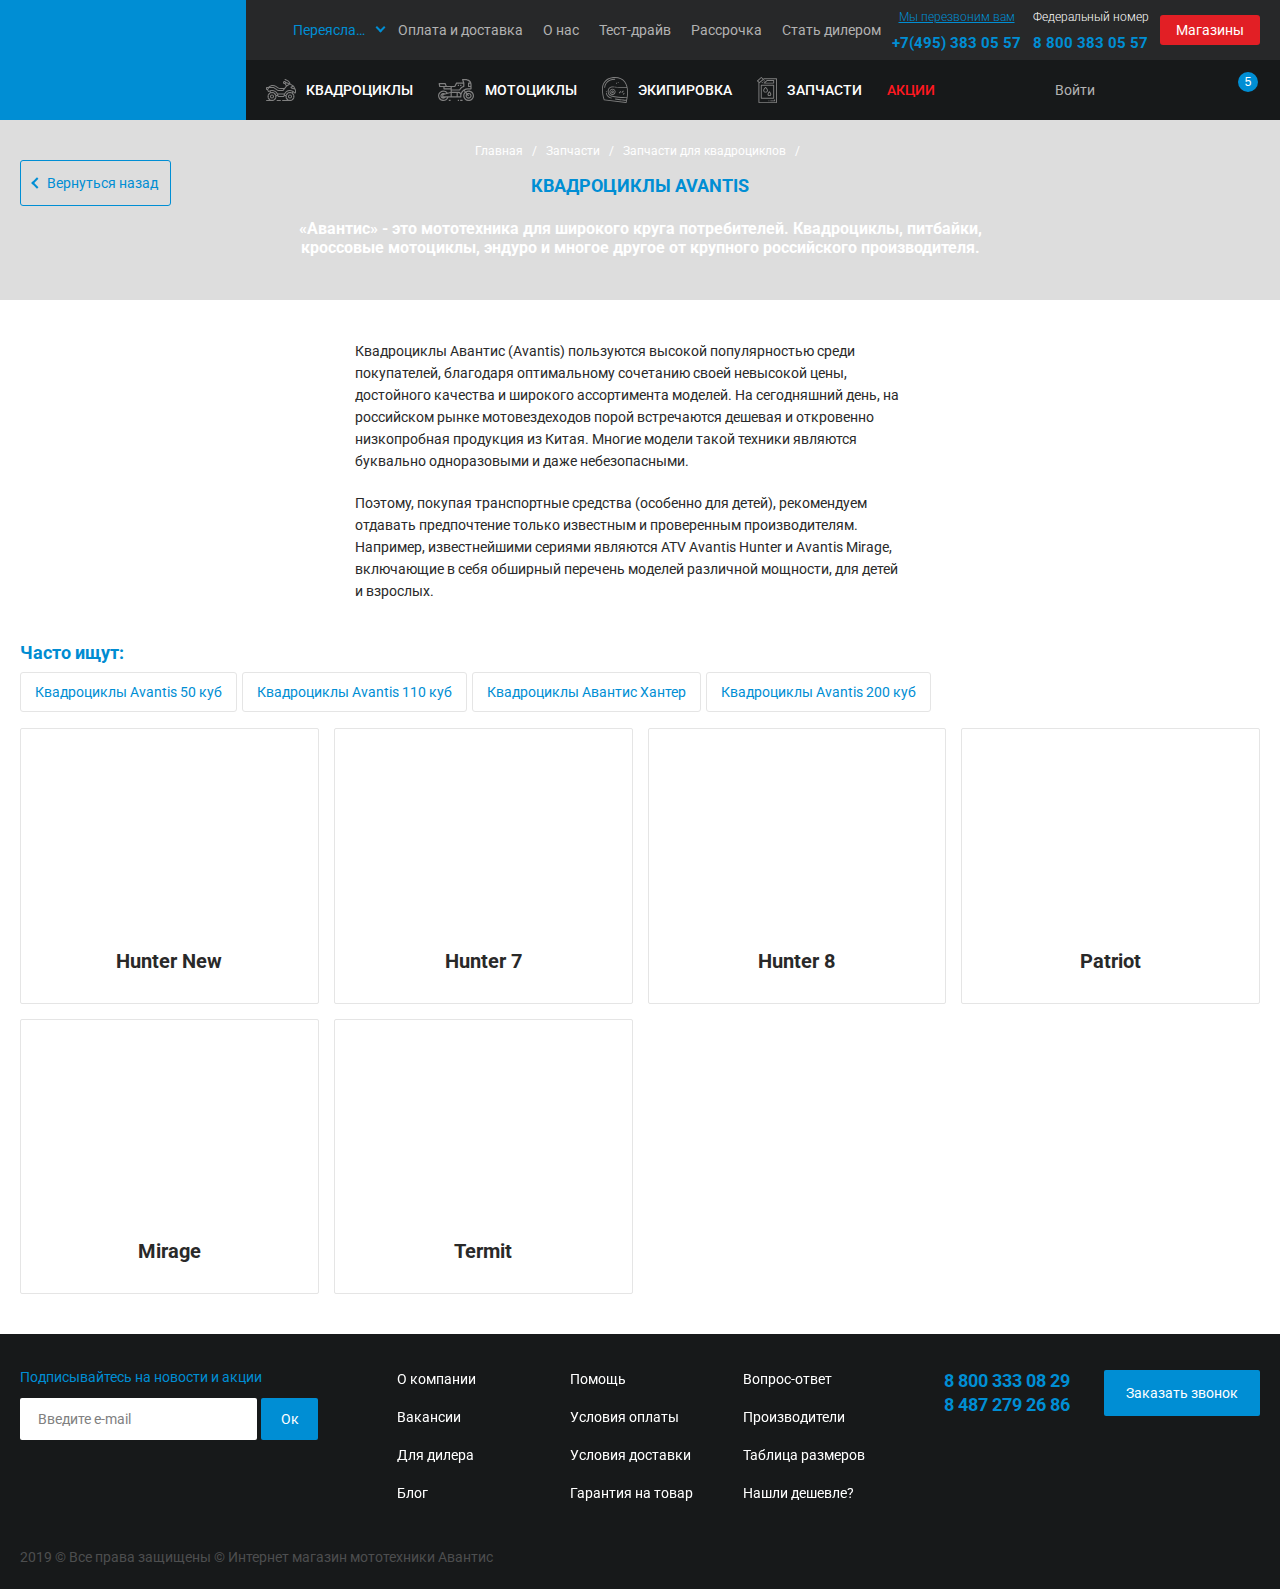
==== commit 216258ea: "Изменённый поиск." ====
--- a/brand.html
+++ b/brand.html
@@ -53,9 +53,9 @@
 
 					<div class="mob_scroll">
 						<div class="logo">
-							<a href="/">
+							<div>
 								<img src="images/logo.svg" alt="">
-							</a>
+							</div>
 						</div>
 
 
@@ -83,35 +83,34 @@
 									</div>
 
 									<div class="item">
-										<a href="/">Кредит</a>
+										<a href="/">Рассрочка</a>
 									</div>
 
 									<div class="item">
-										<a href="/">Магазины</a>
+										<a href="/">Стать дилером</a>
 									</div>
 								</nav>
 
 
 								<div class="contacts">
+									<button class="callback_link modal_link" data-content="#callback_modal">Мы перезвоним вам</button>
+
 									<div class="phone">
-										<a href="tel:4953830557">(495) 383 05 57</a>
-
-										<div class="hover">
-											<div><a href="tel:+74951201530">+7 495 120 15 30</a></div>
-
-											<div><a href="tel:+74951205309">+7 495 120 53 09</a></div>
-
-											<div><a href="tel:4953830557">(495) 383 05 57</a></div>
-										</div>
-									</div>
-
-									<button class="arr modal_link"  data-content="#city_modal"></button>
-
-									<button class="callback_link modal_link" data-content="#callback_modal">Перезвонить?</button>
-								</div>
-
-
-								<button class="dealer_link">Стать диллером</button>
+										<a href="tel:+74953830557">+7(495) 383 05 57</a>
+									</div>
+								</div>
+
+
+								<div class="contacts">
+									<div>Федеральный номер</div>
+
+									<div class="phone">
+										<a href="tel:88003830557">8 800 383 05 57</a>
+									</div>
+								</div>
+
+
+								<button class="shops_link">Магазины</button>
 
 							</div>
 						</div>
@@ -362,17 +361,10 @@
 								</div>
 
 
-								<div class="modal_cont search">
-									<button class="link mini_modal_link" data-modal-id="#search_modal">
+								<div class="search">
+									<button class="link modal_link" data-content="#search_modal">
 										<img src="images/ic_search.svg" alt="">
 									</button>
-
-									<div class="mini_modal search_modal" id="search_modal">
-										<form action="">
-											<input type="text" name="" value="" placeholder="Поиск по сайту..." class="input">
-											<button type="submit" class="submit_btn"></button>
-										</form>
-									</div>
 								</div>
 
 
@@ -438,17 +430,10 @@
 						</div>
 
 
-						<div class="modal_cont search">
-							<button class="link mini_modal_link" data-modal-id="#search_modal2">
+						<div class="search">
+							<button class="link modal_link" data-content="#search_modal">
 								<img src="images/ic_search.svg" alt="">
 							</button>
-
-							<div class="mini_modal search_modal" id="search_modal2">
-								<form action="">
-									<input type="text" name="" value="" placeholder="Поиск по сайту..." class="input">
-									<button type="submit" class="submit_btn"></button>
-								</form>
-							</div>
 						</div>
 
 
@@ -477,8 +462,8 @@
 						<a href="/" class="back_link">Вернуться назад</a>
 
 						<div class="breadcrumbs">
-							<a href="/">Главная</a> <span class="sep">/</span> 
-							<a href="/">Запчасти</a> <span class="sep">/</span> 
+							<a href="/">Главная</a> <span class="sep">/</span>
+							<a href="/">Запчасти</a> <span class="sep">/</span>
 							<a href="/">Запчасти для квадроциклов</a> <span class="sep">/</span>
 						</div>
 
@@ -870,7 +855,7 @@
 
 
 				<div class="map">
-					
+
 				</div>
 			</div>
 		</section>
@@ -1466,6 +1451,34 @@
 				</div>
 
 				<button class="close">НЕТ, СПАСИБО</button>
+			</div>
+		</section>
+
+
+		<section class="modal" id="search_modal">
+			<div class="modal_data">
+				<form action="">
+					<input type="text" name="" value="" placeholder="Поиск по сайту..." class="input">
+
+					<button type="submit" class="submit_btn"></button>
+
+					<div class="in_category">
+						<div class="title">Показать результаты поиска в категории:</div>
+
+						<div class="categories">
+							<input type="radio" name="categories" id="categories_check1" disabled>
+							<label for="categories_check1">техника</label>
+
+							<input type="radio" name="categories" id="categories_check2" disabled>
+							<label for="categories_check2">запчасти и аксесуары</label>
+						</div>
+
+						<div class="remember">
+							<input type="checkbox" name="remember" id="search_remember_check">
+							<label for="search_remember_check">Запомнить выбор</label>
+						</div>
+					</div>
+				</form>
 			</div>
 		</section>
 
--- a/css/styles.css
+++ b/css/styles.css
@@ -1607,12 +1607,14 @@
     position: relative;
     z-index: 2;
 
+    padding: 7px 0;
+
     background: #272829;
 }
 
 header .top .cont.flex
 {
-    padding-left: 295px;
+    padding-left: 285px;
 
     justify-content: space-between;
     align-items: center;
@@ -1632,7 +1634,7 @@
 {
     position: relative;
 
-    padding-left: 295px;
+    padding-left: 285px;
 
     justify-content: space-between;
     align-items: center;
@@ -1656,7 +1658,7 @@
 {
     display: flex;
 
-    height: 100px;
+    height: 120px;
     padding: 10px;
 
     background: #008ed4;
@@ -1689,7 +1691,7 @@
     display: block;
     overflow: hidden;
 
-    max-width: 180px;
+    max-width: 130px;
     padding-right: 20px;
     padding-left: 27px;
 
@@ -1736,7 +1738,7 @@
 
 header .menu .item + .item
 {
-    margin-left: 22px;
+    margin-left: 20px;
 }
 
 header .menu .item > a
@@ -1763,15 +1765,19 @@
 
 header .contacts
 {
-    line-height: 40px;
-
-    display: flex;
-
-    justify-content: center;
-    align-items: center;
-    align-content: center;
-    flex-wrap: wrap;
-}
+    color: #fff;
+    font-size: 12px;
+    font-weight: 300;
+    line-height: 20px;
+
+    text-align: center;
+}
+
+header .contacts > * + *
+{
+    margin-top: 6px;
+}
+
 
 header .contacts .phone
 {
@@ -1793,113 +1799,37 @@
     text-decoration: none;
 }
 
-header .contacts .phone .hover
-{
-    line-height: 34px;
-
-    position: absolute;
-    top: calc(100% + 20px);
-    left: 50%;
-
-    visibility: hidden;
-
-    padding: 13px 20px;
-
-    transition: .2s linear;
-    transform: translateX(-50%);
-    pointer-events: none;
-
-    opacity: 0;
-    border-radius: 2px;
-    background: #fff;
-}
-
-header .contacts .phone .hover a
-{
-    padding: 0;
-}
-
-header .contacts .phone .hover a:after
-{
-    display: none;
-}
-
-header .contacts .phone:hover .hover
-{
-    top: 100%;
-
-    visibility: visible;
-
-    pointer-events: auto;
-
-    opacity: 1;
-}
-
-
-header .contacts .arr
-{
+
+header .contacts .callback_link
+{
+    color: #008ed4;
+    font-family: var(--font_family);
+    font-size: 12px;
+    font-weight: 300;
+    line-height: 20px;
+
     position: relative;
 
     display: block;
 
-    width: 7px;
-    height: 20px;
-    margin-left: 10px;
+    margin-right: auto;
+    margin-left: auto;
 
     cursor: pointer;
+    text-decoration: underline;
 
     border: none;
     background: none;
 }
 
-header .contacts .arr:after
-{
-    position: absolute;
-    top: 50%;
-    right: 0;
-
-    display: block;
-
-    width: 7px;
-    height: 7px;
-    margin-top: -6px;
-
-    content: '';
-    transform: rotate(-45deg);
-
-    border-bottom: 2px solid #008ed4;
-    border-left: 2px solid #008ed4;
-}
-
-
-header .contacts .callback_link
-{
-    color: #008ed4;
-    font-family: var(--font_family);
-    font-size: 14px;
-    line-height: 40px;
-
-    position: relative;
-
-    display: block;
-
-    margin-left: 18px;
-
-    cursor: pointer;
+header .contacts .callback_link:hover
+{
     text-decoration: none;
-
-    border: none;
-    background: none;
-}
-
-header .contacts .callback_link:hover
-{
-    text-decoration: underline;
-}
-
-
-
-header .dealer_link
+}
+
+
+
+header .shops_link
 {
     color: #fff;
     font-family: var(--font_family);
@@ -1908,7 +1838,7 @@
 
     display: inline-block;
 
-    width: 130px;
+    width: 100px;
     height: 30px;
 
     cursor: pointer;
@@ -1927,6 +1857,8 @@
     color: #b2b2b2;
     font-size: 14px;
     line-height: 40px;
+
+    margin-left: 30px;
 }
 
 header .account .login_link
@@ -1975,6 +1907,8 @@
 
 header .cats
 {
+    margin-right: auto;
+
     justify-content: space-between;
     align-items: stretch;
     align-content: stretch;
@@ -1982,7 +1916,7 @@
 
 header .cats .item + .item
 {
-    margin-left: 35px;
+    margin-left: 30px;
 }
 
 header .cats .item > a
@@ -2225,6 +2159,8 @@
 {
     display: flex;
 
+    margin-left: 30px;
+
     justify-content: center;
     align-items: center;
     align-content: center;
@@ -2320,73 +2256,6 @@
 }
 
 
-header .search .search_modal,
-header .search .search_modal.active
-{
-    top: 1px;
-    right: 20px;
-    left: auto;
-
-    width: 100%;
-    padding-left: 286px;
-}
-
-header .search form
-{
-    display: flex;
-
-    justify-content: flex-start;
-    align-items: center;
-    align-content: center;
-    flex-wrap: wrap;
-}
-
-header .search form ::-webkit-input-placeholder
-{
-    color: #272829;
-}
-
-header .search form :-moz-placeholder
-{
-    color: #272829;
-}
-
-header .search form :-ms-input-placeholder
-{
-    color: #272829;
-}
-
-header .search form .input
-{
-    color: #272829;
-    font-family: var(--font_family);
-    font-size: 14px;
-
-    display: block;
-
-    width: 100%;
-    height: 58px;
-    padding: 0 70px 0 30px;
-
-    border: none;
-    background: #f3f3f3;
-}
-
-header .search form .submit_btn
-{
-    position: relative;
-
-    width: 50px;
-    height: 58px;
-    margin-left: -50px;
-
-    cursor: pointer;
-
-    border: none;
-    background: url(../images/ic_search2.svg) 50% no-repeat;
-}
-
-
 
 .mob_header
 {
@@ -2438,9 +2307,79 @@
 
 .mob_header .contacts
 {
-    line-height: 40px;
-
-    display: flex;
+    color: #fff;
+    font-size: 12px;
+    font-weight: 300;
+    line-height: 20px;
+
+    text-align: center;
+}
+
+.mob_header .contacts + .contacts
+{
+    margin-left: 30px;
+}
+
+.mob_header .contacts > * + *
+{
+    margin-top: 6px;
+}
+
+
+.mob_header .contacts .phone
+{
+    font-size: 16px;
+    font-weight: 700;
+
+    position: relative;
+
+    white-space: nowrap;
+}
+
+.mob_header .contacts .phone a
+{
+    color: #008ed4;
+
+    display: inline-block;
+
+    vertical-align: top;
+    text-decoration: none;
+}
+
+
+.mob_header .contacts .callback_link
+{
+    color: #008ed4;
+    font-family: var(--font_family);
+    font-size: 12px;
+    font-weight: 300;
+    line-height: 20px;
+
+    position: relative;
+
+    display: block;
+
+    margin-right: auto;
+    margin-left: auto;
+
+    cursor: pointer;
+    text-decoration: underline;
+
+    border: none;
+    background: none;
+}
+
+.mob_header .contacts .callback_link:hover
+{
+    text-decoration: none;
+}
+
+
+.mob_header .links
+{
+    display: flex;
+
+    margin-left: 25px;
 
     justify-content: center;
     align-items: center;
@@ -2448,58 +2387,24 @@
     flex-wrap: wrap;
 }
 
-.mob_header .contacts .phone
-{
-    font-size: 18px;
-    font-weight: 700;
+.mob_header .links > *
+{
+    color: #fff;
+    font-size: 14px;
 
     position: relative;
 
-    white-space: nowrap;
-}
-
-.mob_header .contacts .phone a
-{
-    color: #008ed4;
-
-    display: inline-block;
-
-    vertical-align: top;
-    text-decoration: none;
-}
-
-
-.mob_header .contacts .callback_link
-{
-    color: #008ed4;
-    font-family: var(--font_family);
-    font-size: 14px;
-    line-height: 40px;
-
-    position: relative;
-
-    display: block;
-
-    margin-left: 22px;
+    display: flex;
+
+    width: 50px;
+    height: 50px;
+    padding: 10px;
 
     cursor: pointer;
     text-decoration: none;
 
     border: none;
     background: none;
-}
-
-.mob_header .contacts .callback_link:hover
-{
-    text-decoration: underline;
-}
-
-
-.mob_header .links
-{
-    display: flex;
-
-    margin-left: 25px;
 
     justify-content: center;
     align-items: center;
@@ -2507,13 +2412,50 @@
     flex-wrap: wrap;
 }
 
-.mob_header .links > *
+.mob_header .links > * + *
+{
+    margin-left: 14px;
+}
+
+.mob_header .links > * img
+{
+    display: block;
+
+    max-width: 100%;
+    max-height: 100%;
+}
+
+.mob_header .links > * .count
 {
     color: #fff;
-    font-size: 14px;
-
-    position: relative;
-
+    font-size: 12px;
+    line-height: 20px;
+
+    position: absolute;
+    top: 5px;
+    right: 2px;
+
+    display: block;
+
+    width: 20px;
+    height: 20px;
+
+    text-align: center;
+
+    border-radius: 50%;
+    background: #008ed4;
+}
+
+
+.mob_header .search
+{
+    position: static;
+
+    margin-left: 15px;
+}
+
+.mob_header .search .link
+{
     display: flex;
 
     width: 50px;
@@ -2521,7 +2463,6 @@
     padding: 10px;
 
     cursor: pointer;
-    text-decoration: none;
 
     border: none;
     background: none;
@@ -2532,139 +2473,12 @@
     flex-wrap: wrap;
 }
 
-.mob_header .links > * + *
-{
-    margin-left: 14px;
-}
-
-.mob_header .links > * img
+.mob_header .search .link img
 {
     display: block;
 
     max-width: 100%;
     max-height: 100%;
-}
-
-.mob_header .links > * .count
-{
-    color: #fff;
-    font-size: 12px;
-    line-height: 20px;
-
-    position: absolute;
-    top: 5px;
-    right: 2px;
-
-    display: block;
-
-    width: 20px;
-    height: 20px;
-
-    text-align: center;
-
-    border-radius: 50%;
-    background: #008ed4;
-}
-
-
-.mob_header .search
-{
-    position: static;
-
-    margin-left: 15px;
-}
-
-.mob_header .search .link
-{
-    display: flex;
-
-    width: 50px;
-    height: 50px;
-    padding: 10px;
-
-    cursor: pointer;
-
-    border: none;
-    background: none;
-
-    justify-content: center;
-    align-items: center;
-    align-content: center;
-    flex-wrap: wrap;
-}
-
-.mob_header .search .link img
-{
-    display: block;
-
-    max-width: 100%;
-    max-height: 100%;
-}
-
-.mob_header .search .search_modal,
-.mob_header .search .search_modal.active
-{
-    top: 0;
-    right: 0;
-    left: auto;
-
-    width: 100%;
-    padding-left: 240px;
-}
-
-.mob_header .search form
-{
-    display: flex;
-
-    justify-content: flex-start;
-    align-items: center;
-    align-content: center;
-    flex-wrap: wrap;
-}
-
-.mob_header .search form ::-webkit-input-placeholder
-{
-    color: #272829;
-}
-
-.mob_header .search form :-moz-placeholder
-{
-    color: #272829;
-}
-
-.mob_header .search form :-ms-input-placeholder
-{
-    color: #272829;
-}
-
-.mob_header .search form .input
-{
-    color: #272829;
-    font-family: var(--font_family);
-    font-size: 14px;
-
-    display: block;
-
-    width: 100%;
-    height: 70px;
-    padding: 0 70px 0 20px;
-
-    border: none;
-    background: #f3f3f3;
-}
-
-.mob_header .search form .submit_btn
-{
-    position: relative;
-
-    width: 50px;
-    height: 70px;
-    margin-left: -50px;
-
-    cursor: pointer;
-
-    border: none;
-    background: url(../images/ic_search2.svg) 50% no-repeat;
 }
 
 
@@ -9609,19 +9423,301 @@
 
 #city_modal
 {
-    width: 960px;
+    width: 940px;
+    padding: 0;
+}
+
+#city_modal .tabs
+{
+    display: flex;
+
+    padding: 20px 40px;
+
+    background: #f5f5f5;
+
+    justify-content: center;
+    align-items: center;
+    align-content: center;
+    flex-wrap: wrap;
+}
+
+#city_modal .tabs button
+{
+    color: var(--text_color);
+    font-family: var(--font_family);
+    font-size: 18px;
+    font-weight: 700;
+    line-height: 32px;
+
+    display: flex;
+
+    cursor: pointer;
+    transition: color .2s linear;
+    text-transform: uppercase;
+
+    border: none;
+    background: none;
+
+    justify-content: center;
+    align-items: center;
+    align-content: center;
+    flex-wrap: wrap;
+}
+
+#city_modal .tabs button img
+{
+    display: block;
+
+    margin-right: 9px;
+}
+
+#city_modal .tabs button + button
+{
+    margin-left: 55px;
+}
+
+#city_modal .tabs button:hover,
+#city_modal .tabs button.active
+{
+    color: #007bc2;
+}
+
+
+#city_modal .modal_data
+{
+    padding: 25px 120px;
+}
+
+
+#city_modal .tab_content
+{
+    position: relative;
+
+    visibility: hidden;
+    overflow: hidden;
+
+    height: 0;
+
+    pointer-events: none;
+
+    opacity: 0;
+}
+
+#city_modal .tab_content.active
+{
+    visibility: visible;
+    overflow: visible;
+
+    height: auto;
+
+    transition: opacity .5s linear;
+    pointer-events: auto;
+
+    opacity: 1;
+}
+
+
+#city_modal .title
+{
+    color: #007bc2;
+    font-size: 20px;
+    font-weight: 700;
+
+    margin-bottom: 15px;
+
+    text-align: center;
+}
+
+
+#city_modal .search .label
+{
+    color: #808080;
+
+    margin-bottom: 8px;
+    padding: 0 20px;
+}
+
+#city_modal .search form
+{
+    display: flex;
+
+    justify-content: flex-start;
+    align-items: center;
+    align-content: center;
+    flex-wrap: wrap;
+}
+
+#city_modal .search ::-webkit-input-placeholder
+{
+    color: #808080;
+}
+
+#city_modal .search :-moz-placeholder
+{
+    color: #808080;
+}
+
+#city_modal .search :-ms-input-placeholder
+{
+    color: #808080;
+}
+
+#city_modal .search .input
+{
+    color: var(--text_color);
+    font-family: var(--font_family);
+    font-size: 16px;
+
+    display: block;
+
+    width: 100%;
+    height: 45px;
+    padding: 0 70px 0 19px;
+
+    border: 1px solid #6fbbe1;
+    border-radius: 2px;
+    background: #fff;
+}
+
+#city_modal .search .submit_btn
+{
+    position: relative;
+
+    width: 70px;
+    height: 45px;
+    margin-left: -70px;
+
+    cursor: pointer;
+
+    border: none;
+    background: url(../images/ic_search2.svg) 50% no-repeat;
+}
+
+
+#city_modal .popular
+{
+    display: flex;
+
+    margin-top: 15px;
+    margin-bottom: -10px;
+    margin-left: -20px;
+    padding: 0 20px;
+
+    justify-content: flex-start;
+    align-items: center;
+    align-content: center;
+    flex-wrap: wrap;
+}
+
+#city_modal .popular > *
+{
+    width: calc(25% - 20px);
+    margin-bottom: 10px;
+    margin-left: 20px;
+}
+
+#city_modal .popular button
+{
+    color: #007bc2;
+    font-family: var(--font_family);
+    font-size: 16px;
+    line-height: 22px;
+
+    display: inline-block;
+
+    cursor: pointer;
+    vertical-align: top;
+
+    border: none;
+    background: none;
+}
+
+#city_modal .popular button:hover
+{
+    text-decoration: underline;
+}
+
+
+#city_modal .custom_scroll
+{
+    overflow: hidden;
+
+    height: 365px;
+    margin-top: 20px;
+}
+
+#city_modal .list
+{
+    padding: 0 20px;
+
+    column-gap: 20px;
+    column-count: 4;
+}
+
+#city_modal .list > *
+{
+    transform: translateZ(0);
+
+    --webkit-column-break-inside: avoid;
+    page-break-inside: avoid;
+    break-inside: avoid;
+}
+
+#city_modal .list > * + *
+{
+    margin-top: 25px;
+}
+
+
+#city_modal .list .letter .name
+{
+    color: #007bc2;
+    font-size: 16px;
+    font-weight: 500;
+    line-height: 24px;
+
+    margin-bottom: 5px;
+
+    text-transform: uppercase;
+}
+
+#city_modal .list .items > * + *
+{
+    margin-top: 5px;
+}
+
+#city_modal .list .items button
+{
+    color: #5c5c5c;
+    font-family: var(--font_family);
+    font-size: 14px;
+    line-height: 20px;
+
+    display: inline-block;
+
+    cursor: pointer;
+    transition: color .2s linear;
+    vertical-align: top;
+
+    border: none;
+    background: none;
+}
+
+#city_modal .list .items button:hover,
+#city_modal .list .items button.active
+{
+    color: #007bc2;
+}
+
+
+
+#center_modal
+{
+    width: 1020px;
     padding: 35px 35px 35px 20px;
 }
 
-#city_modal .modal_title
-{
-    margin-bottom: 10px;
-    padding: 0 16px;
-
-    text-align: left;
-}
-
-#city_modal .modal_data
+#center_modal .modal_data
 {
     display: flex;
 
@@ -9631,211 +9727,104 @@
     flex-wrap: wrap;
 }
 
-#city_modal form
-{
-    width: 375px;
+#center_modal form
+{
+    width: 425px;
     max-width: 100%;
 }
 
-#city_modal select
+#center_modal .city
+{
+    color: #007bc2;
+    font-size: 20px;
+    font-weight: 700;
+
+    margin-bottom: 10px;
+}
+
+#center_modal form .exp
+{
+    color: #808080;
+    font-size: 12px;
+    line-height: 22px;
+
+    padding: 0 0 10px;
+}
+
+#center_modal form .shops
+{
+    padding-top: 16px;
+
+    border-top: 1px solid #ebebeb;
+}
+
+#center_modal form .shops .custom_scroll
+{
+    overflow: hidden;
+
+    height: 400px;
+    padding-right: 10px;
+}
+
+#center_modal form .shops input[type=radio]
 {
     display: none;
 }
 
-#city_modal .nice-select
-{
+#center_modal form .shops label
+{
+    color: var(--text_color);
+    font-size: 14px;
+    line-height: 20px;
+
     position: relative;
 
     display: block;
-}
-
-#city_modal .nice-select .current
-{
-    color: #007bc2;
-    font-size: 16px;
-    line-height: 48px;
-
-    position: relative;
-
-    display: block;
-    overflow: hidden;
-
-    height: 50px;
-    padding: 0 50px 0 15px;
+
+    width: 100%;
+    height: auto;
+    padding: 14px 45px 14px 15px;
 
     cursor: pointer;
     transition: .2s linear;
-    white-space: nowrap;
-    text-overflow: ellipsis;
-
-    border: 1px solid #007bc2;
-    border-radius: var(--form_border_radius);
-    background: #f7f7f7;
-}
-
-#city_modal .nice-select .current.selected
-{
-    color: #008ed4;
-}
-
-#city_modal .nice-select .current:after
-{
-    position: absolute;
-    top: 50%;
-    right: 20px;
-
-    display: block;
-
-    width: 7px;
-    height: 7px;
-    margin-top: -6px;
-
-    content: '';
-    transform: rotate(-45deg);
-
-    border-bottom: 2px solid #008ed4;
-    border-left: 2px solid #008ed4;
-}
-
-#city_modal .nice-select .list
-{
-    position: absolute;
-    z-index: 100;
-    top: calc(100% + 30px);
-    left: 0;
-
-    visibility: hidden;
-    overflow: hidden;
-
-    min-width: 100%;
-
-    transition: .2s linear;
-
-    opacity: 0;
-    border: 1px solid #007bc2;
-    border-radius: var(--form_border_radius);
-    background: #f7f7f7;
-}
-
-#city_modal .nice-select.open .list
-{
-    top: calc(100% + 1px);
-
-    visibility: visible;
-
-    opacity: 1;
-}
-
-#city_modal .nice-select .list .scrollbar
-{
-    overflow: auto;
-
-    max-height: 296px;
-}
-
-#city_modal .nice-select .list .list_item
-{
-    color: #008ed4;
-    font-size: 14px;
-    line-height: normal;
-
-    padding: 10px 15px;
-
-    cursor: pointer;
-    transition: .2s linear;
-}
-
-#city_modal .nice-select .list .list_item:empty
+
+    border: 1px solid #e5e5e5;
+    border-radius: 2px;
+}
+
+#center_modal form .shops label ~ label
+{
+    margin-top: 5px;
+}
+
+#center_modal form .shops label > *
+{
+    display: block;
+}
+
+#center_modal form .shops label .name
+{
+    color: #007bc2;
+
+    transition: color .2s linear;
+}
+
+#center_modal form .shops label .adres
+{
+    font-weight: 700;
+}
+
+#center_modal form .shops label:before
 {
     display: none;
 }
 
-#city_modal .nice-select .list .list_item:hover,
-#city_modal .nice-select .list .list_item.selected
-{
-    color: #fff;
-
-    background: #008ed4;
-}
-
-#city_modal form .exp
-{
-    color: #666;
-    font-size: 14px;
-    line-height: 22px;
-
-    padding: 16px;
-}
-
-#city_modal form .shops
-{
-    border-top: 1px solid #ebebeb;
-}
-
-#city_modal form .shops .custom_scroll
-{
-    overflow: hidden;
-
-    height: 327px;
-}
-
-#city_modal form .shops input[type=radio]
-{
-    display: none;
-}
-
-#city_modal form .shops label
-{
-    color: #292929;
-    font-size: 14px;
-    line-height: 22px;
-
-    position: relative;
-
-    display: flex;
-
-    width: 100%;
-    height: auto;
-    min-height: 109px;
-    padding: 12px 12px 12px 45px;
-
-    cursor: pointer;
-    transition: .2s linear;
-
-    border-radius: 2px;
-
-    justify-content: flex-start;
-    align-items: center;
-    align-content: center;
-    flex-wrap: wrap;
-}
-
-#city_modal form .shops label ~ label
-{
-    margin-top: 1px;
-}
-
-#city_modal form .shops label:before
-{
-    display: none;
-}
-
-#city_modal form .shops label:after
-{
-    top: 15px;
-    left: 17px;
-
-    width: 14px;
-    height: 8px;
-
-    border-color: #fff;
-}
-
-#city_modal form .shops label:after
+#center_modal form .shops label:after
 {
     position: absolute;
     top: 15px;
-    left: 17px;
+    right: 15px;
+    left: auto;
 
     display: block;
 
@@ -9847,34 +9836,57 @@
     transform: rotate(-45deg);
 
     opacity: 0;
-    border-bottom: 2px solid #fff;
-    border-left: 2px solid #fff;
-}
-
-#city_modal form .shops input:checked + label
+    border-bottom: 3px solid #fff;
+    border-left: 3px solid #fff;
+}
+
+#center_modal form .shops input:checked + label
 {
     color: #fff;
 
+    border-color: #007bc2;
     background: #007bc2;
 }
 
-#city_modal form .shops input:checked + label:after
+#center_modal form .shops input:checked + label .name
+{
+    color: #fff;
+}
+
+#center_modal form .shops input:checked + label:after
 {
     opacity: 1;
 }
 
-#city_modal form .submit
-{
-    padding: 31px 28px 0;
-
-    border-top: 1px solid #ebebeb;
-}
-
-#city_modal .map
-{
-    width: calc(100% - 395px);
-
-    background: #eee;
+
+#center_modal form .submit
+{
+    margin-top: 25px;
+    padding: 25px 0 0;
+
+    border-top: 1px solid #d0d0d0;
+
+    justify-content: center;
+}
+
+#center_modal form .cancel,
+#center_modal form .submit_btn
+{
+    width: 140px;
+    max-width: calc(50% - 19px);
+}
+
+#center_modal .form .cancel
+{
+    margin-right: 38px;
+}
+
+
+#center_modal .map
+{
+    width: calc(100% - 455px);
+
+    background: #ddd;
 }
 
 
@@ -10437,5 +10449,240 @@
     top: 5px;
     right: 5px;
 
-    padding: 4px;;
-}
+    padding: 4px;
+}
+
+
+
+#search_modal
+{
+    width: 806px;
+    padding: 0;
+}
+
+#search_modal + .fancybox-close-small
+{
+    display: none;
+}
+
+#search_modal form
+{
+    display: flex;
+    overflow: hidden;
+
+    border-radius: 3px;
+    background: #f5f5f5;
+
+    justify-content: flex-start;
+    align-items: center;
+    align-content: center;
+    flex-wrap: wrap;
+}
+
+#search_modal form ::-webkit-input-placeholder
+{
+    color: #272829;
+}
+
+#search_modal form :-moz-placeholder
+{
+    color: #272829;
+}
+
+#search_modal form :-ms-input-placeholder
+{
+    color: #272829;
+}
+
+
+#search_modal form .input
+{
+    color: #272829;
+    font-family: var(--font_family);
+    font-size: 14px;
+
+    display: block;
+
+    width: 100%;
+    height: 58px;
+    padding: 0 70px 0 30px;
+
+    border: none;
+    background: #fff;
+}
+
+
+#search_modal form .submit_btn
+{
+    position: relative;
+
+    width: 50px;
+    height: 58px;
+    margin-left: -50px;
+
+    cursor: pointer;
+
+    border: none;
+    background: url(../images/ic_search2.svg) 50% no-repeat;
+}
+
+
+#search_modal form .in_category
+{
+    width: 100%;
+    padding: 28px 25px 18px;
+}
+
+#search_modal form .in_category .title
+{
+    color: #76beea;
+    font-size: 16px;
+    font-weight: bold;
+    line-height: 19px;
+
+    margin-bottom: 18px;
+
+    text-align: center;
+}
+
+
+#search_modal form .in_category .categories
+{
+    display: flex;
+
+    margin-bottom: -15px;
+    margin-left: -15px;
+
+    justify-content: flex-start;
+    align-items: stretch;
+    align-content: stretch;
+    flex-wrap: wrap;
+}
+
+#search_modal form .in_category .categories input
+{
+    display: none;
+}
+
+#search_modal form .in_category .categories label
+{
+    color: #fff;
+    font-size: 16px;
+    font-weight: bold;
+    line-height: 19px;
+
+    display: flex;
+
+    width: calc(50% - 15px);
+    min-height: 91px;
+    margin-bottom: 15px;
+    margin-left: 15px;
+    padding: 15px 20px;
+
+    cursor: pointer;
+    transition: background .2s linear;
+    text-align: center;
+    text-transform: uppercase;
+
+    border-radius: 3px;
+    background: #337abc;
+
+    justify-content: center;
+    align-items: center;
+    align-content: center;
+    flex-wrap: wrap;
+}
+
+#search_modal form .in_category .categories input:disabled + label
+{
+    pointer-events: none;
+}
+
+#search_modal form .in_category .categories input:checked + label
+{
+    background: #76beea;
+}
+
+
+#search_modal form .in_category .remember
+{
+    margin-top: 22px;
+}
+
+#search_modal form .in_category .remember input[type=checkbox]
+{
+    display: none;
+}
+
+#search_modal form .in_category .remember label
+{
+    color: #78b2e8;
+    font-size: 14px;
+    line-height: 16px;
+
+    position: relative;
+
+    display: table-cell;
+
+    height: 16px;
+    padding-top: 1px;
+    padding-left: 28px;
+
+    cursor: pointer;
+    transition: color .2s linear;
+    text-align: left;
+    vertical-align: middle;
+}
+
+#search_modal form .in_category .remember label:before
+{
+    position: absolute;
+    top: 0;
+    left: 0;
+
+    display: block;
+
+    width: 16px;
+    height: 16px;
+
+    content: '';
+    transition: .2s linear;
+
+    border: 1px solid #76beea;
+    border-radius: 3px;
+}
+
+#search_modal form .in_category .remember label:after
+{
+    position: absolute;
+    top: 3px;
+    left: 3px;
+
+    display: block;
+
+    width: 10px;
+    height: 6px;
+
+    content: '';
+    transition: .2s linear;
+    transform: rotate(-45deg);
+
+    opacity: 0;
+    border-bottom: 2px solid #3c8dce;
+    border-left: 2px solid #3c8dce;
+}
+
+#search_modal form .in_category .remember input:checked + label
+{
+    color: #3c8dce;
+}
+
+#search_modal form .in_category .remember input:checked + label:before
+{
+    border-color: #3c8dce;
+}
+
+#search_modal form .in_category .remember input:checked + label:after
+{
+    opacity: 1;
+}
--- a/css/response_1341.css
+++ b/css/response_1341.css
@@ -30,7 +30,7 @@
 
     header .city .link
     {
-        max-width: 140px;
+        max-width: 120px;
     }
 
 
@@ -46,15 +46,17 @@
     }
 
 
-    header .search .search_modal,
-    header .search .search_modal.active
-    {
-        right: 0;
-
-        padding-right: 20px;
-        padding-left: 266px;
-
-        background: #f3f3f3;
+
+    header .contacts .phone
+    {
+        font-size: 15px;
+    }
+
+
+    header .account,
+    header .links
+    {
+        margin-left: 15px;
     }
 
 
--- a/css/response_1023.css
+++ b/css/response_1023.css
@@ -110,46 +110,50 @@
 
     header .contacts
     {
-        line-height: 24px;
-
         display: flex;
 
         width: 100%;
-        padding: 15px;
-
-        text-align: left;
+        padding: 10px 15px;
 
         border-top: 1px solid #4d4e4f;
 
         justify-content: space-between;
+        align-items: center;
+        align-content: center;
+        flex-wrap: wrap;
+    }
+
+    header .contacts > * + *
+    {
+        margin-top: 0;
+    }
+
+    header .contacts + .contacts
+    {
+        top: 91px;
     }
 
     header .contacts .phone
     {
-        font-size: 17px;
-    }
-
-    header .contacts .phone a
-    {
-        padding: 0;
-    }
-
-
-    header .contacts .arr
-    {
-        display: none;
-    }
-
+        font-size: 14px;
+    }
 
     header .contacts .callback_link
     {
-        line-height: 24px;
+        margin-left: 0;
     }
 
 
     header .info
     {
-        padding-top: 105px;
+        padding-top: 132px;
+    }
+
+
+    header .account,
+    header .links
+    {
+        margin-left: 0;
     }
 
 
@@ -836,29 +840,65 @@
     /*---------------
         PopUp
     ---------------*/
-    #city_modal
+    #city_modal .tabs
+    {
+        padding: 15px 30px;
+    }
+
+    #city_modal .tabs button + button
+    {
+        margin-left: 40px;
+    }
+
+
+    #city_modal .modal_data
+    {
+        padding: 20px 40px;
+    }
+
+    #city_modal .title
+    {
+        font-size: 19px;
+
+        margin-bottom: 12px;
+    }
+
+
+
+    #center_modal
     {
         padding: 35px 20px 20px 20px;
     }
 
-    #city_modal form
+
+    #center_modal form
     {
         width: 320px;
     }
 
-    #city_modal .modal_title
-    {
-        padding: 0;
-    }
-
-    #city_modal form .exp
-    {
-        line-height: 20px;
-
-        padding: 10px 0;
-    }
-
-    #city_modal .map
+    #center_modal .city
+    {
+        margin-bottom: 8px;
+    }
+
+    #center_modal form .exp
+    {
+        line-height: 16px;
+    }
+
+    #center_modal form .cancel,
+    #center_modal form .submit_btn
+    {
+        max-width: calc(50% - 10px);
+    }
+
+    #center_modal .form .cancel
+    {
+        margin-right: 20px;
+    }
+
+
+    #center_modal .map
     {
         width: calc(100% - 340px);
     }
@@ -919,4 +959,19 @@
         font-size: 18px;
         line-height: 22px;
     }
+
+
+
+    #search_modal form .input
+    {
+        padding: 0 60px 0 25px;
+    }
+
+    #search_modal form .in_category .categories label
+    {
+        font-size: 15px;
+
+        min-height: 71px;
+        padding: 12px 20px;
+    }
 }
--- a/css/response_767.css
+++ b/css/response_767.css
@@ -122,18 +122,6 @@
         margin-left: 5px;
     }
 
-    .mob_header .search .search_modal,
-    .mob_header .search .search_modal.active
-    {
-        padding-left: 0;
-    }
-
-    .mob_header .search form .input,
-    .mob_header .search form .submit_btn
-    {
-        height: 60px;
-    }
-
 
     .mob_header .account
     {
@@ -814,12 +802,54 @@
     /*---------------
         PopUp
     ---------------*/
-    #city_modal form
-    {
-        width: 100%;
-    }
-
-    #city_modal .map
+    #city_modal .tabs
+    {
+        padding: 12px 20px;
+    }
+
+    #city_modal .tabs button
+    {
+        font-size: 17px;
+        line-height: 27px;
+    }
+
+    #city_modal .tabs button + button
+    {
+        margin-left: 30px;
+    }
+
+
+    #city_modal .modal_data
+    {
+        padding: 20px;
+    }
+
+    #city_modal .title
+    {
+        font-size: 18px;
+    }
+
+
+    #city_modal .popular > *
+    {
+        width: calc(50% - 20px);
+    }
+
+
+    #city_modal .list
+    {
+        column-count: 2;
+    }
+
+
+
+    #center_modal form
+    {
+        width: 100%;
+    }
+
+
+    #center_modal .map
     {
         width: 100%;
         height: 400px;
@@ -915,6 +945,39 @@
 
 
 
+    #search_modal form .input
+    {
+        padding: 0 55px 0 20px;
+    }
+
+    #search_modal form .in_category
+    {
+        width: 100%;
+        padding: 25px 20px 20px;
+    }
+
+    #search_modal form .in_category .title
+    {
+        font-size: 15px;
+
+        margin-bottom: 15px;
+    }
+
+    #search_modal form .in_category .categories label
+    {
+        font-size: 14px;
+        line-height: 18px;
+
+        min-height: 60px;
+    }
+
+    #search_modal form .in_category .remember
+    {
+        margin-top: 15px;
+    }
+
+
+
     .fancybox-slide--html
     {
         padding: 15px;
--- a/css/response_374.css
+++ b/css/response_374.css
@@ -538,10 +538,54 @@
     }
 
 
-    #city_modal form .shops label
-    {
-        font-size: 13px;
-        line-height: 21px;
+
+    #city_modal .tabs button
+    {
+        font-size: 15px;
+        line-height: 23px;
+    }
+
+    #city_modal .tabs button + button
+    {
+        margin-left: 20px;
+    }
+
+
+    #city_modal .popular > *
+    {
+        width: calc(100% - 20px);
+    }
+
+
+    #city_modal .list
+    {
+        column-count: 1;
+    }
+
+
+
+    #center_modal form .shops label
+    {
+        font-size: 13px;
+        line-height: 17px;
+
+        padding: 10px 13px;
+    }
+
+    #center_modal form .shops label > * + *
+    {
+        margin-top: 3px;
+    }
+
+    #center_modal form .shops label .name
+    {
+        padding-right: 30px;
+    }
+
+
+    #center_modal .map
+    {
+        height: 300px;
     }
 
 
@@ -594,4 +638,15 @@
         font-size: 16px;
         line-height: 20px;
     }
+
+
+
+    #search_modal form .in_category .categories label
+    {
+        font-size: 13px;
+        line-height: 17px;
+
+        min-height: 55px;
+        padding: 10px 12px;
+    }
 }
